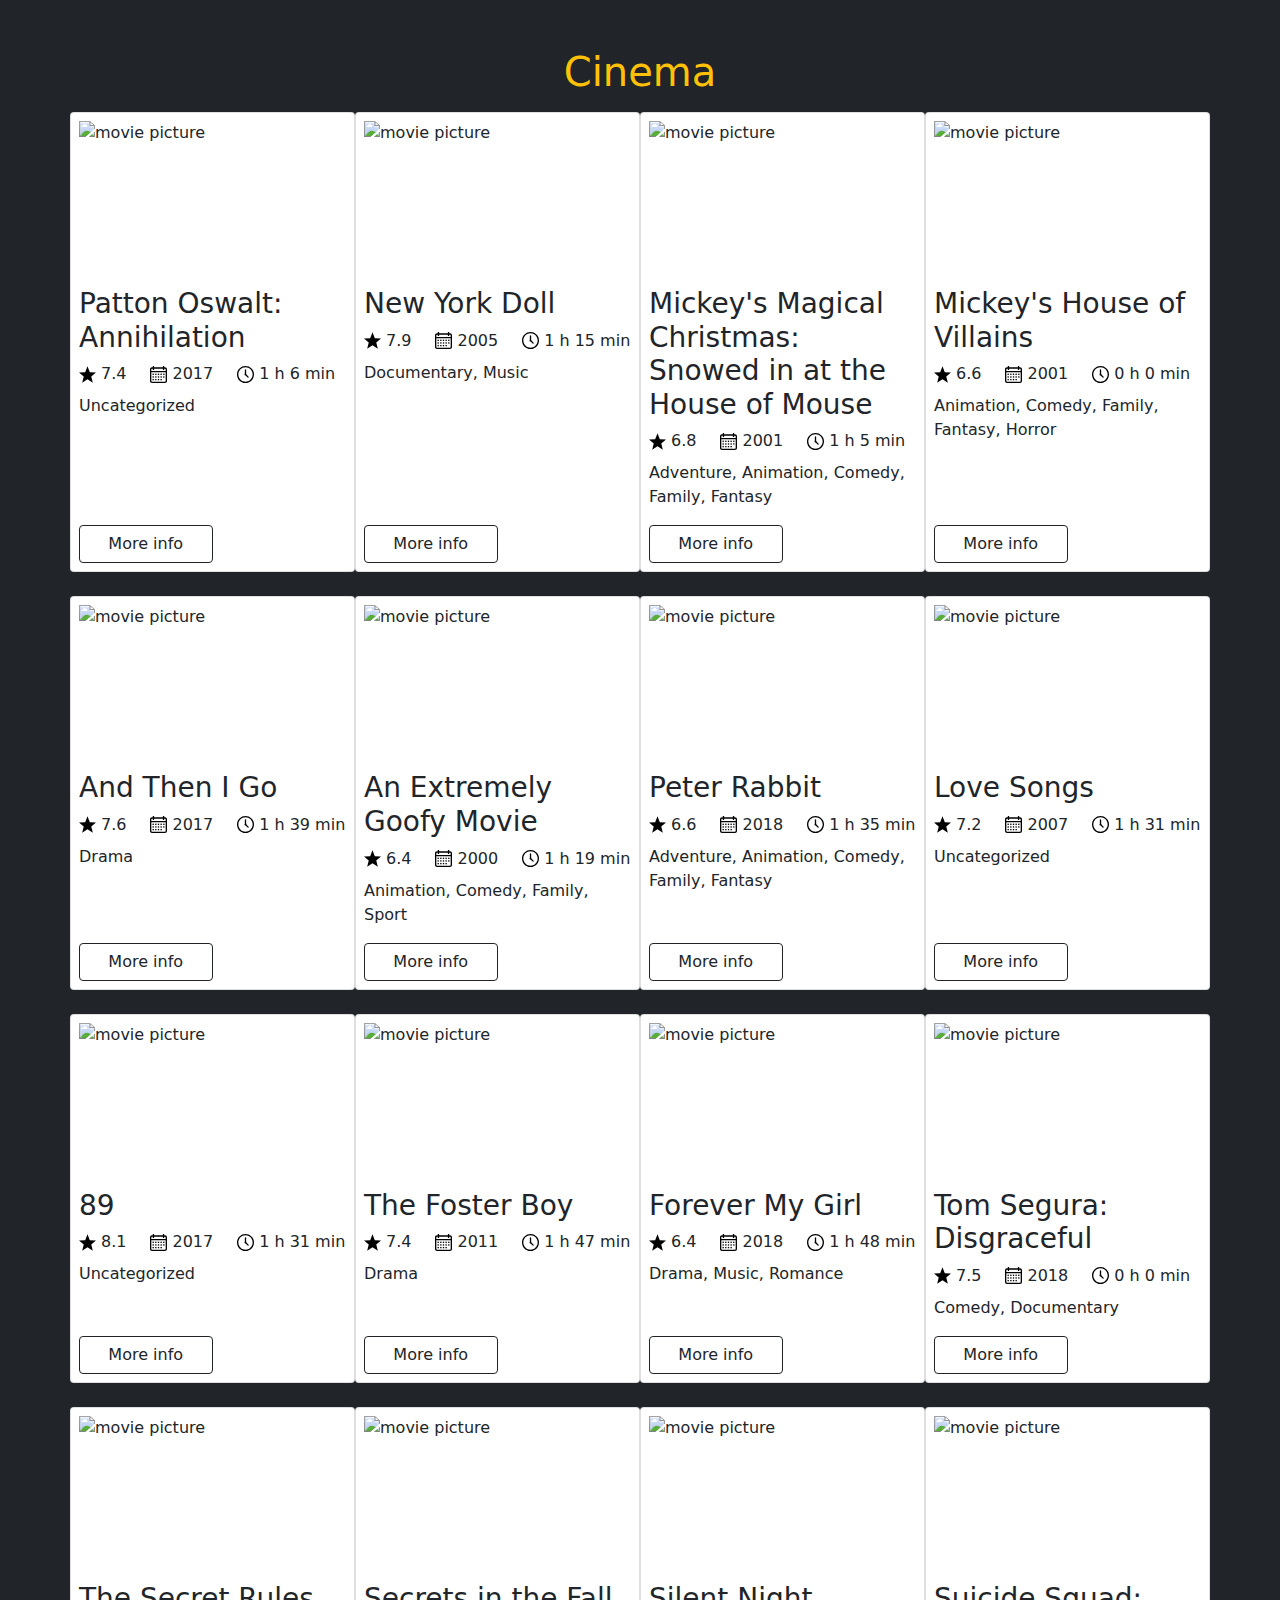
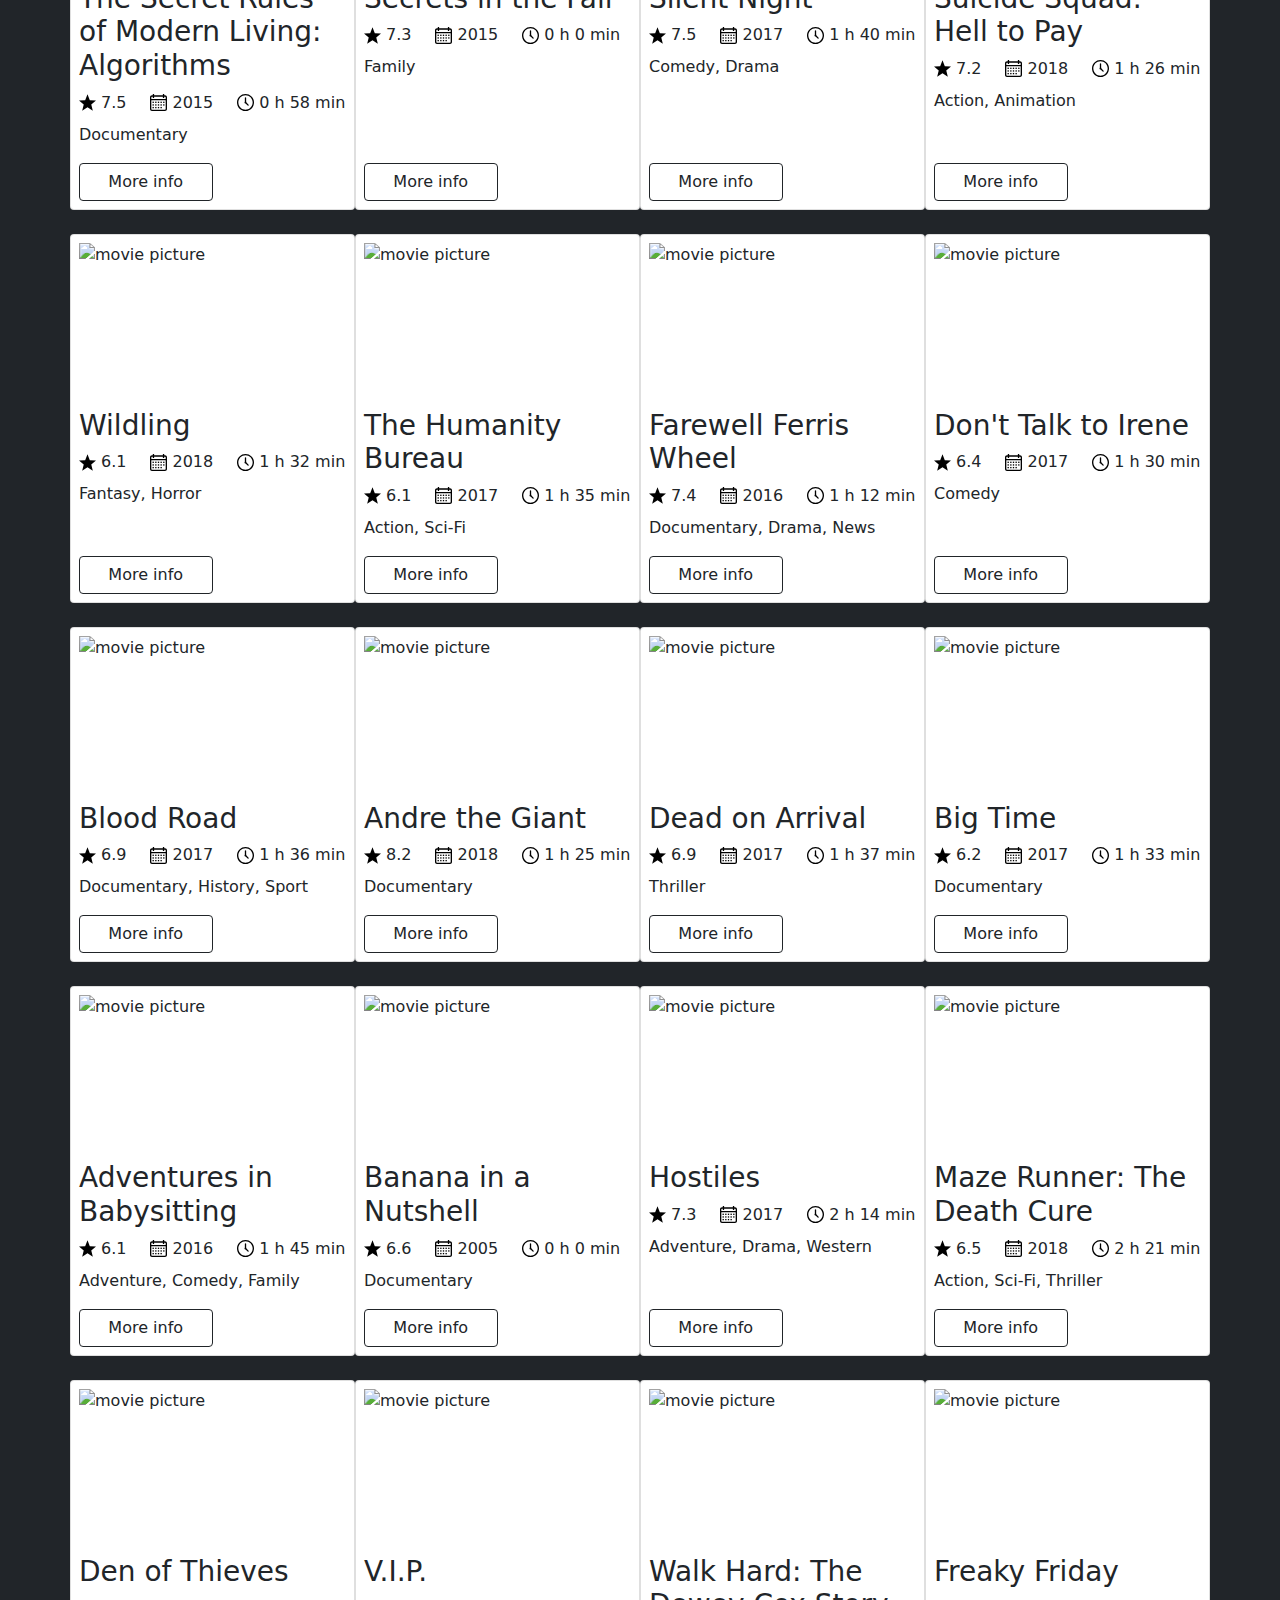
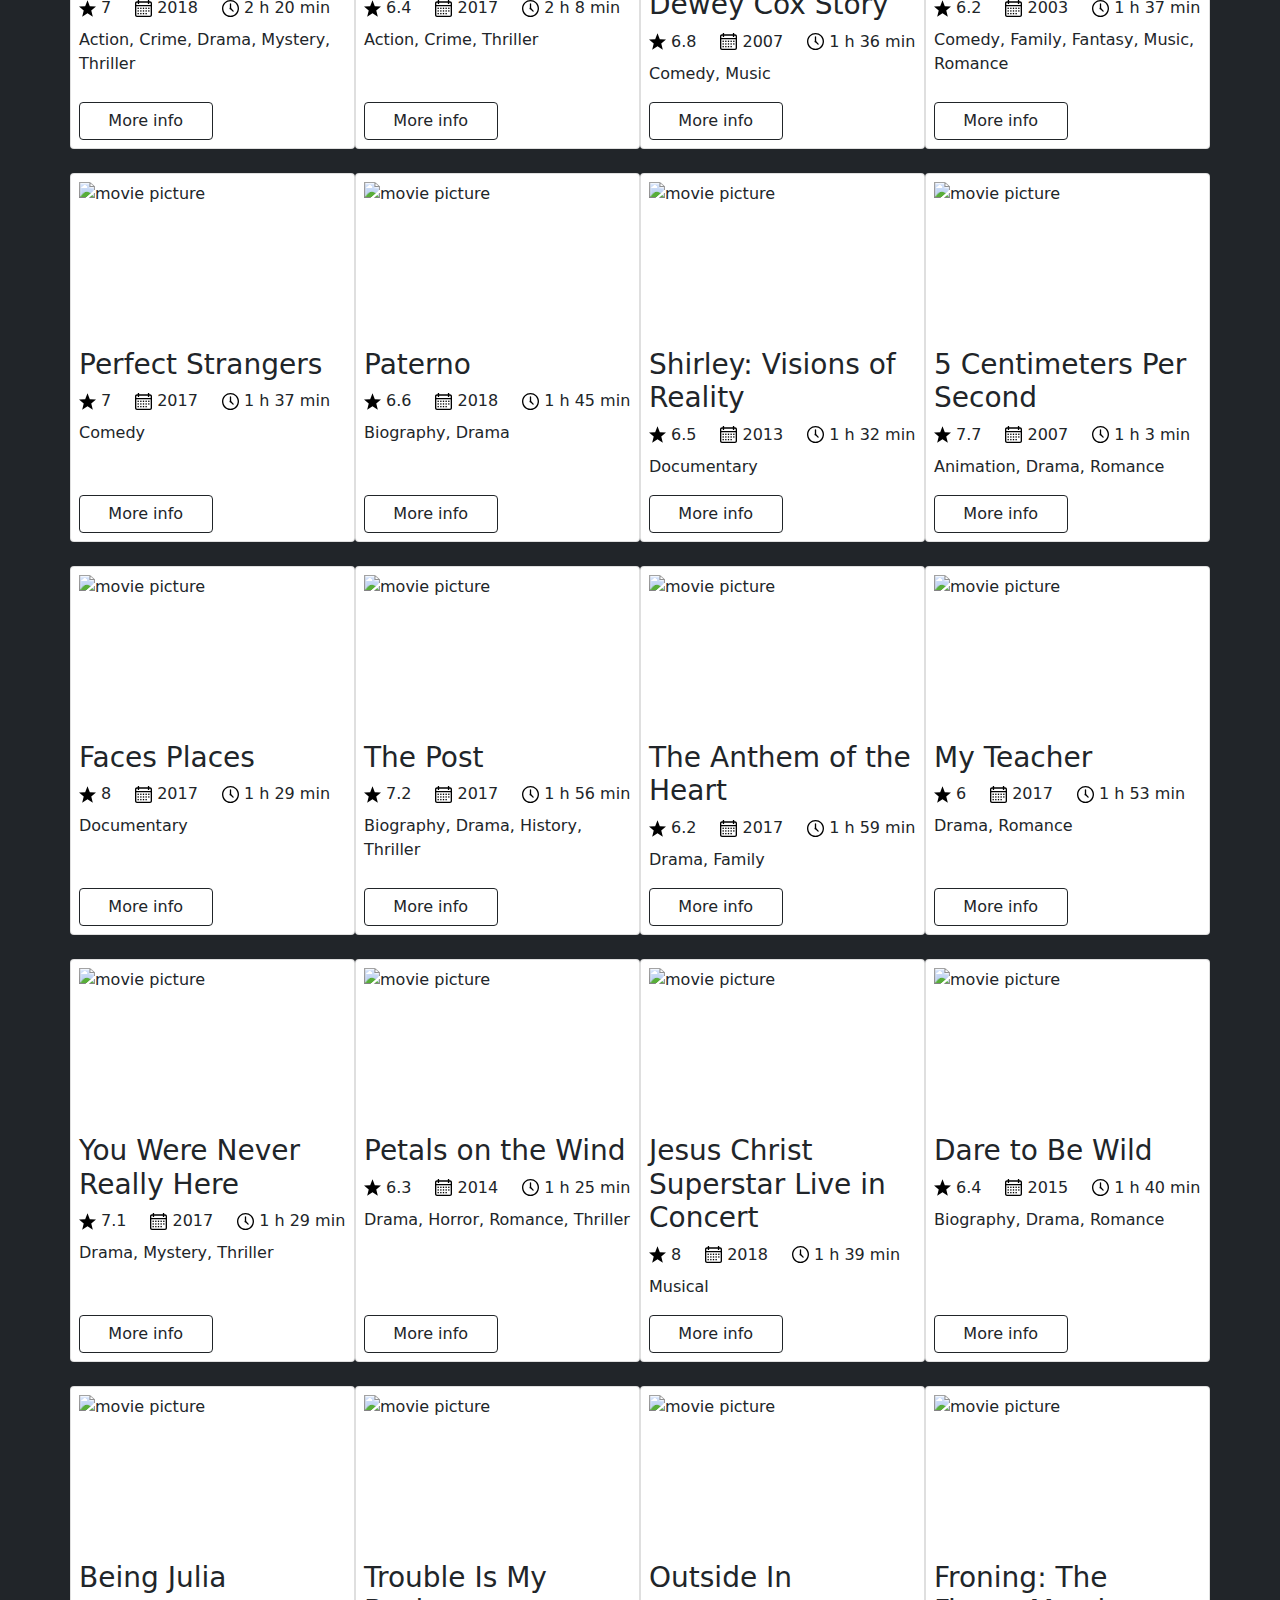
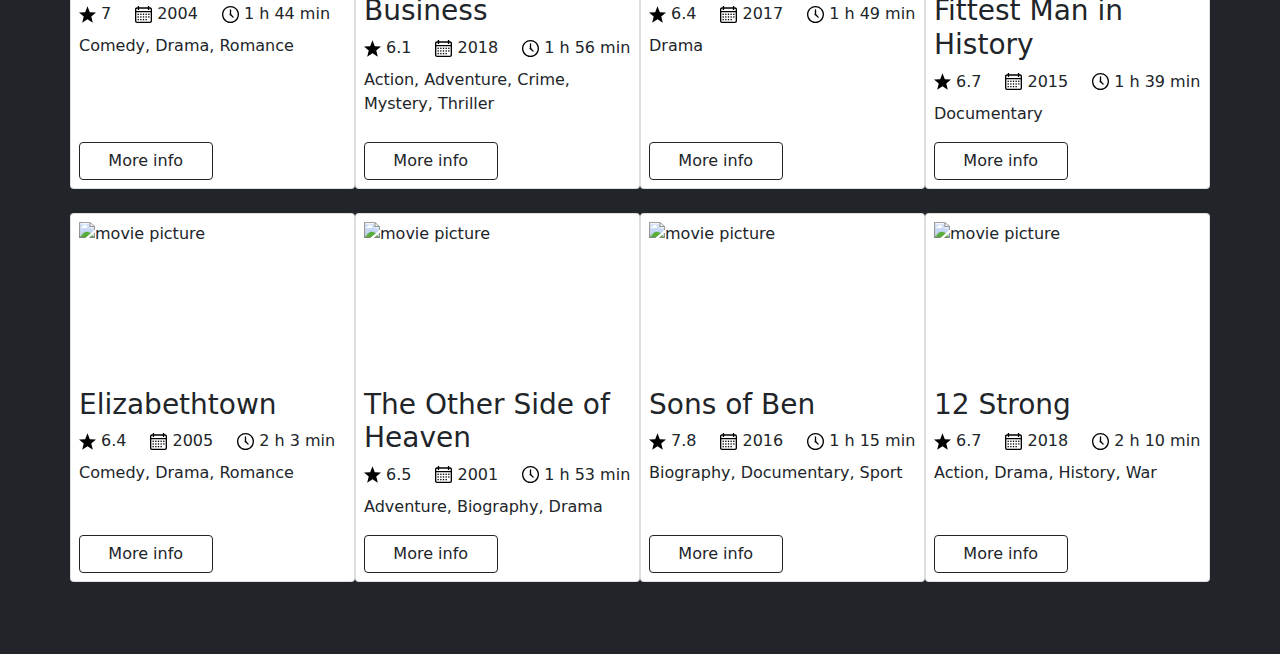
==== index.html @ 62374e7a "Initial commit" ====
<!DOCTYPE html>
<html lang="en">
<head>
  <meta charset="UTF-8">
  <meta http-equiv="X-UA-Compatible" content="IE=edge">
  <meta name="viewport" content="width=device-width, initial-scale=1.0">
  <title>Movies</title>
  <link rel="stylesheet" href="./css/bootstrap5.min.css">
  <link rel="stylesheet" href="./css/styles.css">
</head>
<body class="pt-5 pb-5 bg-dark">

  <div class="container">
    <div>
      <h1 class="text-center text-warning mb-3">Cinema</h1>
    </div>
    <div class="movies row">

    </div>
  </div>


<!-- Modal -->
<div class="movie-info-modal modal fade" id="more-info-modal">
  <div class="modal-dialog modal-xl">
    <div class="modal-content">
      <div class="modal-body">
        <div class="row align-items-center mb-3">
          <div class="col-lg-5">
            <h3 class="movie-info-modal__title mb-md-0">Movie</h3>
          </div>
          <div class="col-lg-7">
            <div class="d-flex flex-wrap small">
              <span class="d-flex align-items-center me-3">
                <img class="me-1" src="img/icon-star.svg" alt="" width="16" height="16">
                <span class="movie-info-modal__rating">7.7</span>
              </span>
              <span class="d-flex align-items-center me-3">
                <img class="me-1" src="img/icon-calendar-event.svg" alt="" width="16" height="16">
                <span class="movie-info-modal__year">2001</span>
              </span>
              <span class="d-flex align-items-center ">
                <img class="me-1" src="img/icon-clock.svg" alt="" width="16" height="16">
                <span class="movie-info-modal__duration">1 hr 20 min</span>
              </span>
            </div>
          </div>
        </div>

        <div class="row">
          <div class="col-lg-5 mb-3 mb-lg-0">
            <div class="ratio ratio-16x9">
              <iframe class="movie-info-modal__iframe d-block w-100 border-0 rounded" src="https://www.youtube-nocookie.com/embed/j51ae5KM7N0" title="YouTube video player" allow="accelerometer; autoplay; clipboard-write; encrypted-media; gyroscope; picture-in-picture" allowfullscreen></iframe>
            </div>
          </div>
          <div class="col-lg-7">
            <p class="movie-info-modal__categories">Thriller, Action, Comedy</p>
            <p class="movie-info-modal__summary">Lorem ipsum dolor sit amet consectetur adipisicing elit. Nihil itaque impedit doloribus! Aperiam vero nostrum quaerat quos magnam molestiae hic officia eveniet similique eligendi. Voluptate obcaecati deserunt veritatis porro laboriosam?</p>
            <div>
              <a class="movie-info-modal__imdb-link" href="#" target="_blank">Show on IMDb</a>
            </div>
          </div>
        </div>
      </div>
    </div>
  </div>
</div>


  <template id="movies__template">
    <div class="card col-3 p-2 mb-4">
      <img class="movie__img mb-3 w-100" src="" alt="movie picture" width="150" height="150">
      <h1 class="movie__title h3 m-0 mb-2"></h1>
      <div class="d-flex align-items-center mb-2">
        <span class="movie__rating rating me-4"></span>
        <span class="movie__year year me-4"></span>
        <span class="movie__hour hour"></span>
      </div>
      <p class="movie__genre flex-grow-1"></p>
      <a class="btn btn-outline-dark w-50" href="#" data-bs-toggle="modal" data-bs-target="#more-info-modal">More info</a>
    </div>
  </template>

  <script src="js/bootstrap5.bundle.min.js"></script>
  <script src="js/movies.js"></script>
  <script src="js/main.js"></script>
</body>
</html>
---- css/bootstrap5.min.css ----
@charset "UTF-8";/*!
 * Bootstrap v5.1.0 (https://getbootstrap.com/)
 * Copyright 2011-2021 The Bootstrap Authors
 * Copyright 2011-2021 Twitter, Inc.
 * Licensed under MIT (https://github.com/twbs/bootstrap/blob/main/LICENSE)
 */:root{--bs-blue:#0d6efd;--bs-indigo:#6610f2;--bs-purple:#6f42c1;--bs-pink:#d63384;--bs-red:#dc3545;--bs-orange:#fd7e14;--bs-yellow:#ffc107;--bs-green:#198754;--bs-teal:#20c997;--bs-cyan:#0dcaf0;--bs-white:#fff;--bs-gray:#6c757d;--bs-gray-dark:#343a40;--bs-gray-100:#f8f9fa;--bs-gray-200:#e9ecef;--bs-gray-300:#dee2e6;--bs-gray-400:#ced4da;--bs-gray-500:#adb5bd;--bs-gray-600:#6c757d;--bs-gray-700:#495057;--bs-gray-800:#343a40;--bs-gray-900:#212529;--bs-primary:#0d6efd;--bs-secondary:#6c757d;--bs-success:#198754;--bs-info:#0dcaf0;--bs-warning:#ffc107;--bs-danger:#dc3545;--bs-light:#f8f9fa;--bs-dark:#212529;--bs-primary-rgb:13,110,253;--bs-secondary-rgb:108,117,125;--bs-success-rgb:25,135,84;--bs-info-rgb:13,202,240;--bs-warning-rgb:255,193,7;--bs-danger-rgb:220,53,69;--bs-light-rgb:248,249,250;--bs-dark-rgb:33,37,41;--bs-white-rgb:255,255,255;--bs-black-rgb:0,0,0;--bs-body-rgb:33,37,41;--bs-font-sans-serif:system-ui,-apple-system,"Segoe UI",Roboto,"Helvetica Neue",Arial,"Noto Sans","Liberation Sans",sans-serif,"Apple Color Emoji","Segoe UI Emoji","Segoe UI Symbol","Noto Color Emoji";--bs-font-monospace:SFMono-Regular,Menlo,Monaco,Consolas,"Liberation Mono","Courier New",monospace;--bs-gradient:linear-gradient(180deg, rgba(255, 255, 255, 0.15), rgba(255, 255, 255, 0));--bs-body-font-family:var(--bs-font-sans-serif);--bs-body-font-size:1rem;--bs-body-font-weight:400;--bs-body-line-height:1.5;--bs-body-color:#212529;--bs-body-bg:#fff}*,::after,::before{box-sizing:border-box}@media (prefers-reduced-motion:no-preference){:root{scroll-behavior:smooth}}body{margin:0;font-family:var(--bs-body-font-family);font-size:var(--bs-body-font-size);font-weight:var(--bs-body-font-weight);line-height:var(--bs-body-line-height);color:var(--bs-body-color);text-align:var(--bs-body-text-align);background-color:var(--bs-body-bg);-webkit-text-size-adjust:100%;-webkit-tap-highlight-color:transparent}hr{margin:1rem 0;color:inherit;background-color:currentColor;border:0;opacity:.25}hr:not([size]){height:1px}.h1,.h2,.h3,.h4,.h5,.h6,h1,h2,h3,h4,h5,h6{margin-top:0;margin-bottom:.5rem;font-weight:500;line-height:1.2}.h1,h1{font-size:calc(1.375rem + 1.5vw)}@media (min-width:1200px){.h1,h1{font-size:2.5rem}}.h2,h2{font-size:calc(1.325rem + .9vw)}@media (min-width:1200px){.h2,h2{font-size:2rem}}.h3,h3{font-size:calc(1.3rem + .6vw)}@media (min-width:1200px){.h3,h3{font-size:1.75rem}}.h4,h4{font-size:calc(1.275rem + .3vw)}@media (min-width:1200px){.h4,h4{font-size:1.5rem}}.h5,h5{font-size:1.25rem}.h6,h6{font-size:1rem}p{margin-top:0;margin-bottom:1rem}abbr[data-bs-original-title],abbr[title]{-webkit-text-decoration:underline dotted;text-decoration:underline dotted;cursor:help;-webkit-text-decoration-skip-ink:none;text-decoration-skip-ink:none}address{margin-bottom:1rem;font-style:normal;line-height:inherit}ol,ul{padding-left:2rem}dl,ol,ul{margin-top:0;margin-bottom:1rem}ol ol,ol ul,ul ol,ul ul{margin-bottom:0}dt{font-weight:700}dd{margin-bottom:.5rem;margin-left:0}blockquote{margin:0 0 1rem}b,strong{font-weight:bolder}.small,small{font-size:.875em}.mark,mark{padding:.2em;background-color:#fcf8e3}sub,sup{position:relative;font-size:.75em;line-height:0;vertical-align:baseline}sub{bottom:-.25em}sup{top:-.5em}a{color:#0d6efd;text-decoration:underline}a:hover{color:#0a58ca}a:not([href]):not([class]),a:not([href]):not([class]):hover{color:inherit;text-decoration:none}code,kbd,pre,samp{font-family:var(--bs-font-monospace);font-size:1em;direction:ltr;unicode-bidi:bidi-override}pre{display:block;margin-top:0;margin-bottom:1rem;overflow:auto;font-size:.875em}pre code{font-size:inherit;color:inherit;word-break:normal}code{font-size:.875em;color:#d63384;word-wrap:break-word}a>code{color:inherit}kbd{padding:.2rem .4rem;font-size:.875em;color:#fff;background-color:#212529;border-radius:.2rem}kbd kbd{padding:0;font-size:1em;font-weight:700}figure{margin:0 0 1rem}img,svg{vertical-align:middle}table{caption-side:bottom;border-collapse:collapse}caption{padding-top:.5rem;padding-bottom:.5rem;color:#6c757d;text-align:left}th{text-align:inherit;text-align:-webkit-match-parent}tbody,td,tfoot,th,thead,tr{border-color:inherit;border-style:solid;border-width:0}label{display:inline-block}button{border-radius:0}button:focus:not(:focus-visible){outline:0}button,input,optgroup,select,textarea{margin:0;font-family:inherit;font-size:inherit;line-height:inherit}button,select{text-transform:none}[role=button]{cursor:pointer}select{word-wrap:normal}select:disabled{opacity:1}[list]::-webkit-calendar-picker-indicator{display:none}[type=button],[type=reset],[type=submit],button{-webkit-appearance:button}[type=button]:not(:disabled),[type=reset]:not(:disabled),[type=submit]:not(:disabled),button:not(:disabled){cursor:pointer}::-moz-focus-inner{padding:0;border-style:none}textarea{resize:vertical}fieldset{min-width:0;padding:0;margin:0;border:0}legend{float:left;width:100%;padding:0;margin-bottom:.5rem;font-size:calc(1.275rem + .3vw);line-height:inherit}@media (min-width:1200px){legend{font-size:1.5rem}}legend+*{clear:left}::-webkit-datetime-edit-day-field,::-webkit-datetime-edit-fields-wrapper,::-webkit-datetime-edit-hour-field,::-webkit-datetime-edit-minute,::-webkit-datetime-edit-month-field,::-webkit-datetime-edit-text,::-webkit-datetime-edit-year-field{padding:0}::-webkit-inner-spin-button{height:auto}[type=search]{outline-offset:-2px;-webkit-appearance:textfield}::-webkit-search-decoration{-webkit-appearance:none}::-webkit-color-swatch-wrapper{padding:0}::file-selector-button{font:inherit}::-webkit-file-upload-button{font:inherit;-webkit-appearance:button}output{display:inline-block}iframe{border:0}summary{display:list-item;cursor:pointer}progress{vertical-align:baseline}[hidden]{display:none!important}.lead{font-size:1.25rem;font-weight:300}.display-1{font-size:calc(1.625rem + 4.5vw);font-weight:300;line-height:1.2}@media (min-width:1200px){.display-1{font-size:5rem}}.display-2{font-size:calc(1.575rem + 3.9vw);font-weight:300;line-height:1.2}@media (min-width:1200px){.display-2{font-size:4.5rem}}.display-3{font-size:calc(1.525rem + 3.3vw);font-weight:300;line-height:1.2}@media (min-width:1200px){.display-3{font-size:4rem}}.display-4{font-size:calc(1.475rem + 2.7vw);font-weight:300;line-height:1.2}@media (min-width:1200px){.display-4{font-size:3.5rem}}.display-5{font-size:calc(1.425rem + 2.1vw);font-weight:300;line-height:1.2}@media (min-width:1200px){.display-5{font-size:3rem}}.display-6{font-size:calc(1.375rem + 1.5vw);font-weight:300;line-height:1.2}@media (min-width:1200px){.display-6{font-size:2.5rem}}.list-unstyled{padding-left:0;list-style:none}.list-inline{padding-left:0;list-style:none}.list-inline-item{display:inline-block}.list-inline-item:not(:last-child){margin-right:.5rem}.initialism{font-size:.875em;text-transform:uppercase}.blockquote{margin-bottom:1rem;font-size:1.25rem}.blockquote>:last-child{margin-bottom:0}.blockquote-footer{margin-top:-1rem;margin-bottom:1rem;font-size:.875em;color:#6c757d}.blockquote-footer::before{content:"— "}.img-fluid{max-width:100%;height:auto}.img-thumbnail{padding:.25rem;background-color:#fff;border:1px solid #dee2e6;border-radius:.25rem;max-width:100%;height:auto}.figure{display:inline-block}.figure-img{margin-bottom:.5rem;line-height:1}.figure-caption{font-size:.875em;color:#6c757d}.container,.container-fluid,.container-lg,.container-md,.container-sm,.container-xl,.container-xxl{width:100%;padding-right:var(--bs-gutter-x,.75rem);padding-left:var(--bs-gutter-x,.75rem);margin-right:auto;margin-left:auto}@media (min-width:576px){.container,.container-sm{max-width:540px}}@media (min-width:768px){.container,.container-md,.container-sm{max-width:720px}}@media (min-width:992px){.container,.container-lg,.container-md,.container-sm{max-width:960px}}@media (min-width:1200px){.container,.container-lg,.container-md,.container-sm,.container-xl{max-width:1140px}}@media (min-width:1400px){.container,.container-lg,.container-md,.container-sm,.container-xl,.container-xxl{max-width:1320px}}.row{--bs-gutter-x:1.5rem;--bs-gutter-y:0;display:flex;flex-wrap:wrap;margin-top:calc(var(--bs-gutter-y) * -1);margin-right:calc(var(--bs-gutter-x) * -.5);margin-left:calc(var(--bs-gutter-x) * -.5)}.row>*{flex-shrink:0;width:100%;max-width:100%;padding-right:calc(var(--bs-gutter-x) * .5);padding-left:calc(var(--bs-gutter-x) * .5);margin-top:var(--bs-gutter-y)}.col{flex:1 0 0%}.row-cols-auto>*{flex:0 0 auto;width:auto}.row-cols-1>*{flex:0 0 auto;width:100%}.row-cols-2>*{flex:0 0 auto;width:50%}.row-cols-3>*{flex:0 0 auto;width:33.3333333333%}.row-cols-4>*{flex:0 0 auto;width:25%}.row-cols-5>*{flex:0 0 auto;width:20%}.row-cols-6>*{flex:0 0 auto;width:16.6666666667%}.col-auto{flex:0 0 auto;width:auto}.col-1{flex:0 0 auto;width:8.33333333%}.col-2{flex:0 0 auto;width:16.66666667%}.col-3{flex:0 0 auto;width:25%}.col-4{flex:0 0 auto;width:33.33333333%}.col-5{flex:0 0 auto;width:41.66666667%}.col-6{flex:0 0 auto;width:50%}.col-7{flex:0 0 auto;width:58.33333333%}.col-8{flex:0 0 auto;width:66.66666667%}.col-9{flex:0 0 auto;width:75%}.col-10{flex:0 0 auto;width:83.33333333%}.col-11{flex:0 0 auto;width:91.66666667%}.col-12{flex:0 0 auto;width:100%}.offset-1{margin-left:8.33333333%}.offset-2{margin-left:16.66666667%}.offset-3{margin-left:25%}.offset-4{margin-left:33.33333333%}.offset-5{margin-left:41.66666667%}.offset-6{margin-left:50%}.offset-7{margin-left:58.33333333%}.offset-8{margin-left:66.66666667%}.offset-9{margin-left:75%}.offset-10{margin-left:83.33333333%}.offset-11{margin-left:91.66666667%}.g-0,.gx-0{--bs-gutter-x:0}.g-0,.gy-0{--bs-gutter-y:0}.g-1,.gx-1{--bs-gutter-x:0.25rem}.g-1,.gy-1{--bs-gutter-y:0.25rem}.g-2,.gx-2{--bs-gutter-x:0.5rem}.g-2,.gy-2{--bs-gutter-y:0.5rem}.g-3,.gx-3{--bs-gutter-x:1rem}.g-3,.gy-3{--bs-gutter-y:1rem}.g-4,.gx-4{--bs-gutter-x:1.5rem}.g-4,.gy-4{--bs-gutter-y:1.5rem}.g-5,.gx-5{--bs-gutter-x:3rem}.g-5,.gy-5{--bs-gutter-y:3rem}@media (min-width:576px){.col-sm{flex:1 0 0%}.row-cols-sm-auto>*{flex:0 0 auto;width:auto}.row-cols-sm-1>*{flex:0 0 auto;width:100%}.row-cols-sm-2>*{flex:0 0 auto;width:50%}.row-cols-sm-3>*{flex:0 0 auto;width:33.3333333333%}.row-cols-sm-4>*{flex:0 0 auto;width:25%}.row-cols-sm-5>*{flex:0 0 auto;width:20%}.row-cols-sm-6>*{flex:0 0 auto;width:16.6666666667%}.col-sm-auto{flex:0 0 auto;width:auto}.col-sm-1{flex:0 0 auto;width:8.33333333%}.col-sm-2{flex:0 0 auto;width:16.66666667%}.col-sm-3{flex:0 0 auto;width:25%}.col-sm-4{flex:0 0 auto;width:33.33333333%}.col-sm-5{flex:0 0 auto;width:41.66666667%}.col-sm-6{flex:0 0 auto;width:50%}.col-sm-7{flex:0 0 auto;width:58.33333333%}.col-sm-8{flex:0 0 auto;width:66.66666667%}.col-sm-9{flex:0 0 auto;width:75%}.col-sm-10{flex:0 0 auto;width:83.33333333%}.col-sm-11{flex:0 0 auto;width:91.66666667%}.col-sm-12{flex:0 0 auto;width:100%}.offset-sm-0{margin-left:0}.offset-sm-1{margin-left:8.33333333%}.offset-sm-2{margin-left:16.66666667%}.offset-sm-3{margin-left:25%}.offset-sm-4{margin-left:33.33333333%}.offset-sm-5{margin-left:41.66666667%}.offset-sm-6{margin-left:50%}.offset-sm-7{margin-left:58.33333333%}.offset-sm-8{margin-left:66.66666667%}.offset-sm-9{margin-left:75%}.offset-sm-10{margin-left:83.33333333%}.offset-sm-11{margin-left:91.66666667%}.g-sm-0,.gx-sm-0{--bs-gutter-x:0}.g-sm-0,.gy-sm-0{--bs-gutter-y:0}.g-sm-1,.gx-sm-1{--bs-gutter-x:0.25rem}.g-sm-1,.gy-sm-1{--bs-gutter-y:0.25rem}.g-sm-2,.gx-sm-2{--bs-gutter-x:0.5rem}.g-sm-2,.gy-sm-2{--bs-gutter-y:0.5rem}.g-sm-3,.gx-sm-3{--bs-gutter-x:1rem}.g-sm-3,.gy-sm-3{--bs-gutter-y:1rem}.g-sm-4,.gx-sm-4{--bs-gutter-x:1.5rem}.g-sm-4,.gy-sm-4{--bs-gutter-y:1.5rem}.g-sm-5,.gx-sm-5{--bs-gutter-x:3rem}.g-sm-5,.gy-sm-5{--bs-gutter-y:3rem}}@media (min-width:768px){.col-md{flex:1 0 0%}.row-cols-md-auto>*{flex:0 0 auto;width:auto}.row-cols-md-1>*{flex:0 0 auto;width:100%}.row-cols-md-2>*{flex:0 0 auto;width:50%}.row-cols-md-3>*{flex:0 0 auto;width:33.3333333333%}.row-cols-md-4>*{flex:0 0 auto;width:25%}.row-cols-md-5>*{flex:0 0 auto;width:20%}.row-cols-md-6>*{flex:0 0 auto;width:16.6666666667%}.col-md-auto{flex:0 0 auto;width:auto}.col-md-1{flex:0 0 auto;width:8.33333333%}.col-md-2{flex:0 0 auto;width:16.66666667%}.col-md-3{flex:0 0 auto;width:25%}.col-md-4{flex:0 0 auto;width:33.33333333%}.col-md-5{flex:0 0 auto;width:41.66666667%}.col-md-6{flex:0 0 auto;width:50%}.col-md-7{flex:0 0 auto;width:58.33333333%}.col-md-8{flex:0 0 auto;width:66.66666667%}.col-md-9{flex:0 0 auto;width:75%}.col-md-10{flex:0 0 auto;width:83.33333333%}.col-md-11{flex:0 0 auto;width:91.66666667%}.col-md-12{flex:0 0 auto;width:100%}.offset-md-0{margin-left:0}.offset-md-1{margin-left:8.33333333%}.offset-md-2{margin-left:16.66666667%}.offset-md-3{margin-left:25%}.offset-md-4{margin-left:33.33333333%}.offset-md-5{margin-left:41.66666667%}.offset-md-6{margin-left:50%}.offset-md-7{margin-left:58.33333333%}.offset-md-8{margin-left:66.66666667%}.offset-md-9{margin-left:75%}.offset-md-10{margin-left:83.33333333%}.offset-md-11{margin-left:91.66666667%}.g-md-0,.gx-md-0{--bs-gutter-x:0}.g-md-0,.gy-md-0{--bs-gutter-y:0}.g-md-1,.gx-md-1{--bs-gutter-x:0.25rem}.g-md-1,.gy-md-1{--bs-gutter-y:0.25rem}.g-md-2,.gx-md-2{--bs-gutter-x:0.5rem}.g-md-2,.gy-md-2{--bs-gutter-y:0.5rem}.g-md-3,.gx-md-3{--bs-gutter-x:1rem}.g-md-3,.gy-md-3{--bs-gutter-y:1rem}.g-md-4,.gx-md-4{--bs-gutter-x:1.5rem}.g-md-4,.gy-md-4{--bs-gutter-y:1.5rem}.g-md-5,.gx-md-5{--bs-gutter-x:3rem}.g-md-5,.gy-md-5{--bs-gutter-y:3rem}}@media (min-width:992px){.col-lg{flex:1 0 0%}.row-cols-lg-auto>*{flex:0 0 auto;width:auto}.row-cols-lg-1>*{flex:0 0 auto;width:100%}.row-cols-lg-2>*{flex:0 0 auto;width:50%}.row-cols-lg-3>*{flex:0 0 auto;width:33.3333333333%}.row-cols-lg-4>*{flex:0 0 auto;width:25%}.row-cols-lg-5>*{flex:0 0 auto;width:20%}.row-cols-lg-6>*{flex:0 0 auto;width:16.6666666667%}.col-lg-auto{flex:0 0 auto;width:auto}.col-lg-1{flex:0 0 auto;width:8.33333333%}.col-lg-2{flex:0 0 auto;width:16.66666667%}.col-lg-3{flex:0 0 auto;width:25%}.col-lg-4{flex:0 0 auto;width:33.33333333%}.col-lg-5{flex:0 0 auto;width:41.66666667%}.col-lg-6{flex:0 0 auto;width:50%}.col-lg-7{flex:0 0 auto;width:58.33333333%}.col-lg-8{flex:0 0 auto;width:66.66666667%}.col-lg-9{flex:0 0 auto;width:75%}.col-lg-10{flex:0 0 auto;width:83.33333333%}.col-lg-11{flex:0 0 auto;width:91.66666667%}.col-lg-12{flex:0 0 auto;width:100%}.offset-lg-0{margin-left:0}.offset-lg-1{margin-left:8.33333333%}.offset-lg-2{margin-left:16.66666667%}.offset-lg-3{margin-left:25%}.offset-lg-4{margin-left:33.33333333%}.offset-lg-5{margin-left:41.66666667%}.offset-lg-6{margin-left:50%}.offset-lg-7{margin-left:58.33333333%}.offset-lg-8{margin-left:66.66666667%}.offset-lg-9{margin-left:75%}.offset-lg-10{margin-left:83.33333333%}.offset-lg-11{margin-left:91.66666667%}.g-lg-0,.gx-lg-0{--bs-gutter-x:0}.g-lg-0,.gy-lg-0{--bs-gutter-y:0}.g-lg-1,.gx-lg-1{--bs-gutter-x:0.25rem}.g-lg-1,.gy-lg-1{--bs-gutter-y:0.25rem}.g-lg-2,.gx-lg-2{--bs-gutter-x:0.5rem}.g-lg-2,.gy-lg-2{--bs-gutter-y:0.5rem}.g-lg-3,.gx-lg-3{--bs-gutter-x:1rem}.g-lg-3,.gy-lg-3{--bs-gutter-y:1rem}.g-lg-4,.gx-lg-4{--bs-gutter-x:1.5rem}.g-lg-4,.gy-lg-4{--bs-gutter-y:1.5rem}.g-lg-5,.gx-lg-5{--bs-gutter-x:3rem}.g-lg-5,.gy-lg-5{--bs-gutter-y:3rem}}@media (min-width:1200px){.col-xl{flex:1 0 0%}.row-cols-xl-auto>*{flex:0 0 auto;width:auto}.row-cols-xl-1>*{flex:0 0 auto;width:100%}.row-cols-xl-2>*{flex:0 0 auto;width:50%}.row-cols-xl-3>*{flex:0 0 auto;width:33.3333333333%}.row-cols-xl-4>*{flex:0 0 auto;width:25%}.row-cols-xl-5>*{flex:0 0 auto;width:20%}.row-cols-xl-6>*{flex:0 0 auto;width:16.6666666667%}.col-xl-auto{flex:0 0 auto;width:auto}.col-xl-1{flex:0 0 auto;width:8.33333333%}.col-xl-2{flex:0 0 auto;width:16.66666667%}.col-xl-3{flex:0 0 auto;width:25%}.col-xl-4{flex:0 0 auto;width:33.33333333%}.col-xl-5{flex:0 0 auto;width:41.66666667%}.col-xl-6{flex:0 0 auto;width:50%}.col-xl-7{flex:0 0 auto;width:58.33333333%}.col-xl-8{flex:0 0 auto;width:66.66666667%}.col-xl-9{flex:0 0 auto;width:75%}.col-xl-10{flex:0 0 auto;width:83.33333333%}.col-xl-11{flex:0 0 auto;width:91.66666667%}.col-xl-12{flex:0 0 auto;width:100%}.offset-xl-0{margin-left:0}.offset-xl-1{margin-left:8.33333333%}.offset-xl-2{margin-left:16.66666667%}.offset-xl-3{margin-left:25%}.offset-xl-4{margin-left:33.33333333%}.offset-xl-5{margin-left:41.66666667%}.offset-xl-6{margin-left:50%}.offset-xl-7{margin-left:58.33333333%}.offset-xl-8{margin-left:66.66666667%}.offset-xl-9{margin-left:75%}.offset-xl-10{margin-left:83.33333333%}.offset-xl-11{margin-left:91.66666667%}.g-xl-0,.gx-xl-0{--bs-gutter-x:0}.g-xl-0,.gy-xl-0{--bs-gutter-y:0}.g-xl-1,.gx-xl-1{--bs-gutter-x:0.25rem}.g-xl-1,.gy-xl-1{--bs-gutter-y:0.25rem}.g-xl-2,.gx-xl-2{--bs-gutter-x:0.5rem}.g-xl-2,.gy-xl-2{--bs-gutter-y:0.5rem}.g-xl-3,.gx-xl-3{--bs-gutter-x:1rem}.g-xl-3,.gy-xl-3{--bs-gutter-y:1rem}.g-xl-4,.gx-xl-4{--bs-gutter-x:1.5rem}.g-xl-4,.gy-xl-4{--bs-gutter-y:1.5rem}.g-xl-5,.gx-xl-5{--bs-gutter-x:3rem}.g-xl-5,.gy-xl-5{--bs-gutter-y:3rem}}@media (min-width:1400px){.col-xxl{flex:1 0 0%}.row-cols-xxl-auto>*{flex:0 0 auto;width:auto}.row-cols-xxl-1>*{flex:0 0 auto;width:100%}.row-cols-xxl-2>*{flex:0 0 auto;width:50%}.row-cols-xxl-3>*{flex:0 0 auto;width:33.3333333333%}.row-cols-xxl-4>*{flex:0 0 auto;width:25%}.row-cols-xxl-5>*{flex:0 0 auto;width:20%}.row-cols-xxl-6>*{flex:0 0 auto;width:16.6666666667%}.col-xxl-auto{flex:0 0 auto;width:auto}.col-xxl-1{flex:0 0 auto;width:8.33333333%}.col-xxl-2{flex:0 0 auto;width:16.66666667%}.col-xxl-3{flex:0 0 auto;width:25%}.col-xxl-4{flex:0 0 auto;width:33.33333333%}.col-xxl-5{flex:0 0 auto;width:41.66666667%}.col-xxl-6{flex:0 0 auto;width:50%}.col-xxl-7{flex:0 0 auto;width:58.33333333%}.col-xxl-8{flex:0 0 auto;width:66.66666667%}.col-xxl-9{flex:0 0 auto;width:75%}.col-xxl-10{flex:0 0 auto;width:83.33333333%}.col-xxl-11{flex:0 0 auto;width:91.66666667%}.col-xxl-12{flex:0 0 auto;width:100%}.offset-xxl-0{margin-left:0}.offset-xxl-1{margin-left:8.33333333%}.offset-xxl-2{margin-left:16.66666667%}.offset-xxl-3{margin-left:25%}.offset-xxl-4{margin-left:33.33333333%}.offset-xxl-5{margin-left:41.66666667%}.offset-xxl-6{margin-left:50%}.offset-xxl-7{margin-left:58.33333333%}.offset-xxl-8{margin-left:66.66666667%}.offset-xxl-9{margin-left:75%}.offset-xxl-10{margin-left:83.33333333%}.offset-xxl-11{margin-left:91.66666667%}.g-xxl-0,.gx-xxl-0{--bs-gutter-x:0}.g-xxl-0,.gy-xxl-0{--bs-gutter-y:0}.g-xxl-1,.gx-xxl-1{--bs-gutter-x:0.25rem}.g-xxl-1,.gy-xxl-1{--bs-gutter-y:0.25rem}.g-xxl-2,.gx-xxl-2{--bs-gutter-x:0.5rem}.g-xxl-2,.gy-xxl-2{--bs-gutter-y:0.5rem}.g-xxl-3,.gx-xxl-3{--bs-gutter-x:1rem}.g-xxl-3,.gy-xxl-3{--bs-gutter-y:1rem}.g-xxl-4,.gx-xxl-4{--bs-gutter-x:1.5rem}.g-xxl-4,.gy-xxl-4{--bs-gutter-y:1.5rem}.g-xxl-5,.gx-xxl-5{--bs-gutter-x:3rem}.g-xxl-5,.gy-xxl-5{--bs-gutter-y:3rem}}.table{--bs-table-bg:transparent;--bs-table-accent-bg:transparent;--bs-table-striped-color:#212529;--bs-table-striped-bg:rgba(0, 0, 0, 0.05);--bs-table-active-color:#212529;--bs-table-active-bg:rgba(0, 0, 0, 0.1);--bs-table-hover-color:#212529;--bs-table-hover-bg:rgba(0, 0, 0, 0.075);width:100%;margin-bottom:1rem;color:#212529;vertical-align:top;border-color:#dee2e6}.table>:not(caption)>*>*{padding:.5rem .5rem;background-color:var(--bs-table-bg);border-bottom-width:1px;box-shadow:inset 0 0 0 9999px var(--bs-table-accent-bg)}.table>tbody{vertical-align:inherit}.table>thead{vertical-align:bottom}.table>:not(:last-child)>:last-child>*{border-bottom-color:currentColor}.caption-top{caption-side:top}.table-sm>:not(caption)>*>*{padding:.25rem .25rem}.table-bordered>:not(caption)>*{border-width:1px 0}.table-bordered>:not(caption)>*>*{border-width:0 1px}.table-borderless>:not(caption)>*>*{border-bottom-width:0}.table-striped>tbody>tr:nth-of-type(odd){--bs-table-accent-bg:var(--bs-table-striped-bg);color:var(--bs-table-striped-color)}.table-active{--bs-table-accent-bg:var(--bs-table-active-bg);color:var(--bs-table-active-color)}.table-hover>tbody>tr:hover{--bs-table-accent-bg:var(--bs-table-hover-bg);color:var(--bs-table-hover-color)}.table-primary{--bs-table-bg:#cfe2ff;--bs-table-striped-bg:#c5d7f2;--bs-table-striped-color:#000;--bs-table-active-bg:#bacbe6;--bs-table-active-color:#000;--bs-table-hover-bg:#bfd1ec;--bs-table-hover-color:#000;color:#000;border-color:#bacbe6}.table-secondary{--bs-table-bg:#e2e3e5;--bs-table-striped-bg:#d7d8da;--bs-table-striped-color:#000;--bs-table-active-bg:#cbccce;--bs-table-active-color:#000;--bs-table-hover-bg:#d1d2d4;--bs-table-hover-color:#000;color:#000;border-color:#cbccce}.table-success{--bs-table-bg:#d1e7dd;--bs-table-striped-bg:#c7dbd2;--bs-table-striped-color:#000;--bs-table-active-bg:#bcd0c7;--bs-table-active-color:#000;--bs-table-hover-bg:#c1d6cc;--bs-table-hover-color:#000;color:#000;border-color:#bcd0c7}.table-info{--bs-table-bg:#cff4fc;--bs-table-striped-bg:#c5e8ef;--bs-table-striped-color:#000;--bs-table-active-bg:#badce3;--bs-table-active-color:#000;--bs-table-hover-bg:#bfe2e9;--bs-table-hover-color:#000;color:#000;border-color:#badce3}.table-warning{--bs-table-bg:#fff3cd;--bs-table-striped-bg:#f2e7c3;--bs-table-striped-color:#000;--bs-table-active-bg:#e6dbb9;--bs-table-active-color:#000;--bs-table-hover-bg:#ece1be;--bs-table-hover-color:#000;color:#000;border-color:#e6dbb9}.table-danger{--bs-table-bg:#f8d7da;--bs-table-striped-bg:#eccccf;--bs-table-striped-color:#000;--bs-table-active-bg:#dfc2c4;--bs-table-active-color:#000;--bs-table-hover-bg:#e5c7ca;--bs-table-hover-color:#000;color:#000;border-color:#dfc2c4}.table-light{--bs-table-bg:#f8f9fa;--bs-table-striped-bg:#ecedee;--bs-table-striped-color:#000;--bs-table-active-bg:#dfe0e1;--bs-table-active-color:#000;--bs-table-hover-bg:#e5e6e7;--bs-table-hover-color:#000;color:#000;border-color:#dfe0e1}.table-dark{--bs-table-bg:#212529;--bs-table-striped-bg:#2c3034;--bs-table-striped-color:#fff;--bs-table-active-bg:#373b3e;--bs-table-active-color:#fff;--bs-table-hover-bg:#323539;--bs-table-hover-color:#fff;color:#fff;border-color:#373b3e}.table-responsive{overflow-x:auto;-webkit-overflow-scrolling:touch}@media (max-width:575.98px){.table-responsive-sm{overflow-x:auto;-webkit-overflow-scrolling:touch}}@media (max-width:767.98px){.table-responsive-md{overflow-x:auto;-webkit-overflow-scrolling:touch}}@media (max-width:991.98px){.table-responsive-lg{overflow-x:auto;-webkit-overflow-scrolling:touch}}@media (max-width:1199.98px){.table-responsive-xl{overflow-x:auto;-webkit-overflow-scrolling:touch}}@media (max-width:1399.98px){.table-responsive-xxl{overflow-x:auto;-webkit-overflow-scrolling:touch}}.form-label{margin-bottom:.5rem}.col-form-label{padding-top:calc(.375rem + 1px);padding-bottom:calc(.375rem + 1px);margin-bottom:0;font-size:inherit;line-height:1.5}.col-form-label-lg{padding-top:calc(.5rem + 1px);padding-bottom:calc(.5rem + 1px);font-size:1.25rem}.col-form-label-sm{padding-top:calc(.25rem + 1px);padding-bottom:calc(.25rem + 1px);font-size:.875rem}.form-text{margin-top:.25rem;font-size:.875em;color:#6c757d}.form-control{display:block;width:100%;padding:.375rem .75rem;font-size:1rem;font-weight:400;line-height:1.5;color:#212529;background-color:#fff;background-clip:padding-box;border:1px solid #ced4da;-webkit-appearance:none;-moz-appearance:none;appearance:none;border-radius:.25rem;transition:border-color .15s ease-in-out,box-shadow .15s ease-in-out}@media (prefers-reduced-motion:reduce){.form-control{transition:none}}.form-control[type=file]{overflow:hidden}.form-control[type=file]:not(:disabled):not([readonly]){cursor:pointer}.form-control:focus{color:#212529;background-color:#fff;border-color:#86b7fe;outline:0;box-shadow:0 0 0 .25rem rgba(13,110,253,.25)}.form-control::-webkit-date-and-time-value{height:1.5em}.form-control::-moz-placeholder{color:#6c757d;opacity:1}.form-control::placeholder{color:#6c757d;opacity:1}.form-control:disabled,.form-control[readonly]{background-color:#e9ecef;opacity:1}.form-control::file-selector-button{padding:.375rem .75rem;margin:-.375rem -.75rem;-webkit-margin-end:.75rem;margin-inline-end:.75rem;color:#212529;background-color:#e9ecef;pointer-events:none;border-color:inherit;border-style:solid;border-width:0;border-inline-end-width:1px;border-radius:0;transition:color .15s ease-in-out,background-color .15s ease-in-out,border-color .15s ease-in-out,box-shadow .15s ease-in-out}@media (prefers-reduced-motion:reduce){.form-control::file-selector-button{transition:none}}.form-control:hover:not(:disabled):not([readonly])::file-selector-button{background-color:#dde0e3}.form-control::-webkit-file-upload-button{padding:.375rem .75rem;margin:-.375rem -.75rem;-webkit-margin-end:.75rem;margin-inline-end:.75rem;color:#212529;background-color:#e9ecef;pointer-events:none;border-color:inherit;border-style:solid;border-width:0;border-inline-end-width:1px;border-radius:0;-webkit-transition:color .15s ease-in-out,background-color .15s ease-in-out,border-color .15s ease-in-out,box-shadow .15s ease-in-out;transition:color .15s ease-in-out,background-color .15s ease-in-out,border-color .15s ease-in-out,box-shadow .15s ease-in-out}@media (prefers-reduced-motion:reduce){.form-control::-webkit-file-upload-button{-webkit-transition:none;transition:none}}.form-control:hover:not(:disabled):not([readonly])::-webkit-file-upload-button{background-color:#dde0e3}.form-control-plaintext{display:block;width:100%;padding:.375rem 0;margin-bottom:0;line-height:1.5;color:#212529;background-color:transparent;border:solid transparent;border-width:1px 0}.form-control-plaintext.form-control-lg,.form-control-plaintext.form-control-sm{padding-right:0;padding-left:0}.form-control-sm{min-height:calc(1.5em + .5rem + 2px);padding:.25rem .5rem;font-size:.875rem;border-radius:.2rem}.form-control-sm::file-selector-button{padding:.25rem .5rem;margin:-.25rem -.5rem;-webkit-margin-end:.5rem;margin-inline-end:.5rem}.form-control-sm::-webkit-file-upload-button{padding:.25rem .5rem;margin:-.25rem -.5rem;-webkit-margin-end:.5rem;margin-inline-end:.5rem}.form-control-lg{min-height:calc(1.5em + 1rem + 2px);padding:.5rem 1rem;font-size:1.25rem;border-radius:.3rem}.form-control-lg::file-selector-button{padding:.5rem 1rem;margin:-.5rem -1rem;-webkit-margin-end:1rem;margin-inline-end:1rem}.form-control-lg::-webkit-file-upload-button{padding:.5rem 1rem;margin:-.5rem -1rem;-webkit-margin-end:1rem;margin-inline-end:1rem}textarea.form-control{min-height:calc(1.5em + .75rem + 2px)}textarea.form-control-sm{min-height:calc(1.5em + .5rem + 2px)}textarea.form-control-lg{min-height:calc(1.5em + 1rem + 2px)}.form-control-color{width:3rem;height:auto;padding:.375rem}.form-control-color:not(:disabled):not([readonly]){cursor:pointer}.form-control-color::-moz-color-swatch{height:1.5em;border-radius:.25rem}.form-control-color::-webkit-color-swatch{height:1.5em;border-radius:.25rem}.form-select{display:block;width:100%;padding:.375rem 2.25rem .375rem .75rem;-moz-padding-start:calc(0.75rem - 3px);font-size:1rem;font-weight:400;line-height:1.5;color:#212529;background-color:#fff;background-image:url("data:image/svg+xml,%3csvg xmlns='http://www.w3.org/2000/svg' viewBox='0 0 16 16'%3e%3cpath fill='none' stroke='%23343a40' stroke-linecap='round' stroke-linejoin='round' stroke-width='2' d='M2 5l6 6 6-6'/%3e%3c/svg%3e");background-repeat:no-repeat;background-position:right .75rem center;background-size:16px 12px;border:1px solid #ced4da;border-radius:.25rem;transition:border-color .15s ease-in-out,box-shadow .15s ease-in-out;-webkit-appearance:none;-moz-appearance:none;appearance:none}@media (prefers-reduced-motion:reduce){.form-select{transition:none}}.form-select:focus{border-color:#86b7fe;outline:0;box-shadow:0 0 0 .25rem rgba(13,110,253,.25)}.form-select[multiple],.form-select[size]:not([size="1"]){padding-right:.75rem;background-image:none}.form-select:disabled{background-color:#e9ecef}.form-select:-moz-focusring{color:transparent;text-shadow:0 0 0 #212529}.form-select-sm{padding-top:.25rem;padding-bottom:.25rem;padding-left:.5rem;font-size:.875rem}.form-select-lg{padding-top:.5rem;padding-bottom:.5rem;padding-left:1rem;font-size:1.25rem}.form-check{display:block;min-height:1.5rem;padding-left:1.5em;margin-bottom:.125rem}.form-check .form-check-input{float:left;margin-left:-1.5em}.form-check-input{width:1em;height:1em;margin-top:.25em;vertical-align:top;background-color:#fff;background-repeat:no-repeat;background-position:center;background-size:contain;border:1px solid rgba(0,0,0,.25);-webkit-appearance:none;-moz-appearance:none;appearance:none;-webkit-print-color-adjust:exact;color-adjust:exact}.form-check-input[type=checkbox]{border-radius:.25em}.form-check-input[type=radio]{border-radius:50%}.form-check-input:active{filter:brightness(90%)}.form-check-input:focus{border-color:#86b7fe;outline:0;box-shadow:0 0 0 .25rem rgba(13,110,253,.25)}.form-check-input:checked{background-color:#0d6efd;border-color:#0d6efd}.form-check-input:checked[type=checkbox]{background-image:url("data:image/svg+xml,%3csvg xmlns='http://www.w3.org/2000/svg' viewBox='0 0 20 20'%3e%3cpath fill='none' stroke='%23fff' stroke-linecap='round' stroke-linejoin='round' stroke-width='3' d='M6 10l3 3l6-6'/%3e%3c/svg%3e")}.form-check-input:checked[type=radio]{background-image:url("data:image/svg+xml,%3csvg xmlns='http://www.w3.org/2000/svg' viewBox='-4 -4 8 8'%3e%3ccircle r='2' fill='%23fff'/%3e%3c/svg%3e")}.form-check-input[type=checkbox]:indeterminate{background-color:#0d6efd;border-color:#0d6efd;background-image:url("data:image/svg+xml,%3csvg xmlns='http://www.w3.org/2000/svg' viewBox='0 0 20 20'%3e%3cpath fill='none' stroke='%23fff' stroke-linecap='round' stroke-linejoin='round' stroke-width='3' d='M6 10h8'/%3e%3c/svg%3e")}.form-check-input:disabled{pointer-events:none;filter:none;opacity:.5}.form-check-input:disabled~.form-check-label,.form-check-input[disabled]~.form-check-label{opacity:.5}.form-switch{padding-left:2.5em}.form-switch .form-check-input{width:2em;margin-left:-2.5em;background-image:url("data:image/svg+xml,%3csvg xmlns='http://www.w3.org/2000/svg' viewBox='-4 -4 8 8'%3e%3ccircle r='3' fill='rgba%280, 0, 0, 0.25%29'/%3e%3c/svg%3e");background-position:left center;border-radius:2em;transition:background-position .15s ease-in-out}@media (prefers-reduced-motion:reduce){.form-switch .form-check-input{transition:none}}.form-switch .form-check-input:focus{background-image:url("data:image/svg+xml,%3csvg xmlns='http://www.w3.org/2000/svg' viewBox='-4 -4 8 8'%3e%3ccircle r='3' fill='%2386b7fe'/%3e%3c/svg%3e")}.form-switch .form-check-input:checked{background-position:right center;background-image:url("data:image/svg+xml,%3csvg xmlns='http://www.w3.org/2000/svg' viewBox='-4 -4 8 8'%3e%3ccircle r='3' fill='%23fff'/%3e%3c/svg%3e")}.form-check-inline{display:inline-block;margin-right:1rem}.btn-check{position:absolute;clip:rect(0,0,0,0);pointer-events:none}.btn-check:disabled+.btn,.btn-check[disabled]+.btn{pointer-events:none;filter:none;opacity:.65}.form-range{width:100%;height:1.5rem;padding:0;background-color:transparent;-webkit-appearance:none;-moz-appearance:none;appearance:none}.form-range:focus{outline:0}.form-range:focus::-webkit-slider-thumb{box-shadow:0 0 0 1px #fff,0 0 0 .25rem rgba(13,110,253,.25)}.form-range:focus::-moz-range-thumb{box-shadow:0 0 0 1px #fff,0 0 0 .25rem rgba(13,110,253,.25)}.form-range::-moz-focus-outer{border:0}.form-range::-webkit-slider-thumb{width:1rem;height:1rem;margin-top:-.25rem;background-color:#0d6efd;border:0;border-radius:1rem;-webkit-transition:background-color .15s ease-in-out,border-color .15s ease-in-out,box-shadow .15s ease-in-out;transition:background-color .15s ease-in-out,border-color .15s ease-in-out,box-shadow .15s ease-in-out;-webkit-appearance:none;appearance:none}@media (prefers-reduced-motion:reduce){.form-range::-webkit-slider-thumb{-webkit-transition:none;transition:none}}.form-range::-webkit-slider-thumb:active{background-color:#b6d4fe}.form-range::-webkit-slider-runnable-track{width:100%;height:.5rem;color:transparent;cursor:pointer;background-color:#dee2e6;border-color:transparent;border-radius:1rem}.form-range::-moz-range-thumb{width:1rem;height:1rem;background-color:#0d6efd;border:0;border-radius:1rem;-moz-transition:background-color .15s ease-in-out,border-color .15s ease-in-out,box-shadow .15s ease-in-out;transition:background-color .15s ease-in-out,border-color .15s ease-in-out,box-shadow .15s ease-in-out;-moz-appearance:none;appearance:none}@media (prefers-reduced-motion:reduce){.form-range::-moz-range-thumb{-moz-transition:none;transition:none}}.form-range::-moz-range-thumb:active{background-color:#b6d4fe}.form-range::-moz-range-track{width:100%;height:.5rem;color:transparent;cursor:pointer;background-color:#dee2e6;border-color:transparent;border-radius:1rem}.form-range:disabled{pointer-events:none}.form-range:disabled::-webkit-slider-thumb{background-color:#adb5bd}.form-range:disabled::-moz-range-thumb{background-color:#adb5bd}.form-floating{position:relative}.form-floating>.form-control,.form-floating>.form-select{height:calc(3.5rem + 2px);line-height:1.25}.form-floating>label{position:absolute;top:0;left:0;height:100%;padding:1rem .75rem;pointer-events:none;border:1px solid transparent;transform-origin:0 0;transition:opacity .1s ease-in-out,transform .1s ease-in-out}@media (prefers-reduced-motion:reduce){.form-floating>label{transition:none}}.form-floating>.form-control{padding:1rem .75rem}.form-floating>.form-control::-moz-placeholder{color:transparent}.form-floating>.form-control::placeholder{color:transparent}.form-floating>.form-control:not(:-moz-placeholder-shown){padding-top:1.625rem;padding-bottom:.625rem}.form-floating>.form-control:focus,.form-floating>.form-control:not(:placeholder-shown){padding-top:1.625rem;padding-bottom:.625rem}.form-floating>.form-control:-webkit-autofill{padding-top:1.625rem;padding-bottom:.625rem}.form-floating>.form-select{padding-top:1.625rem;padding-bottom:.625rem}.form-floating>.form-control:not(:-moz-placeholder-shown)~label{opacity:.65;transform:scale(.85) translateY(-.5rem) translateX(.15rem)}.form-floating>.form-control:focus~label,.form-floating>.form-control:not(:placeholder-shown)~label,.form-floating>.form-select~label{opacity:.65;transform:scale(.85) translateY(-.5rem) translateX(.15rem)}.form-floating>.form-control:-webkit-autofill~label{opacity:.65;transform:scale(.85) translateY(-.5rem) translateX(.15rem)}.input-group{position:relative;display:flex;flex-wrap:wrap;align-items:stretch;width:100%}.input-group>.form-control,.input-group>.form-select{position:relative;flex:1 1 auto;width:1%;min-width:0}.input-group>.form-control:focus,.input-group>.form-select:focus{z-index:3}.input-group .btn{position:relative;z-index:2}.input-group .btn:focus{z-index:3}.input-group-text{display:flex;align-items:center;padding:.375rem .75rem;font-size:1rem;font-weight:400;line-height:1.5;color:#212529;text-align:center;white-space:nowrap;background-color:#e9ecef;border:1px solid #ced4da;border-radius:.25rem}.input-group-lg>.btn,.input-group-lg>.form-control,.input-group-lg>.form-select,.input-group-lg>.input-group-text{padding:.5rem 1rem;font-size:1.25rem;border-radius:.3rem}.input-group-sm>.btn,.input-group-sm>.form-control,.input-group-sm>.form-select,.input-group-sm>.input-group-text{padding:.25rem .5rem;font-size:.875rem;border-radius:.2rem}.input-group-lg>.form-select,.input-group-sm>.form-select{padding-right:3rem}.input-group:not(.has-validation)>.dropdown-toggle:nth-last-child(n+3),.input-group:not(.has-validation)>:not(:last-child):not(.dropdown-toggle):not(.dropdown-menu){border-top-right-radius:0;border-bottom-right-radius:0}.input-group.has-validation>.dropdown-toggle:nth-last-child(n+4),.input-group.has-validation>:nth-last-child(n+3):not(.dropdown-toggle):not(.dropdown-menu){border-top-right-radius:0;border-bottom-right-radius:0}.input-group>:not(:first-child):not(.dropdown-menu):not(.valid-tooltip):not(.valid-feedback):not(.invalid-tooltip):not(.invalid-feedback){margin-left:-1px;border-top-left-radius:0;border-bottom-left-radius:0}.valid-feedback{display:none;width:100%;margin-top:.25rem;font-size:.875em;color:#198754}.valid-tooltip{position:absolute;top:100%;z-index:5;display:none;max-width:100%;padding:.25rem .5rem;margin-top:.1rem;font-size:.875rem;color:#fff;background-color:rgba(25,135,84,.9);border-radius:.25rem}.is-valid~.valid-feedback,.is-valid~.valid-tooltip,.was-validated :valid~.valid-feedback,.was-validated :valid~.valid-tooltip{display:block}.form-control.is-valid,.was-validated .form-control:valid{border-color:#198754;padding-right:calc(1.5em + .75rem);background-image:url("data:image/svg+xml,%3csvg xmlns='http://www.w3.org/2000/svg' viewBox='0 0 8 8'%3e%3cpath fill='%23198754' d='M2.3 6.73L.6 4.53c-.4-1.04.46-1.4 1.1-.8l1.1 1.4 3.4-3.8c.6-.63 1.6-.27 1.2.7l-4 4.6c-.43.5-.8.4-1.1.1z'/%3e%3c/svg%3e");background-repeat:no-repeat;background-position:right calc(.375em + .1875rem) center;background-size:calc(.75em + .375rem) calc(.75em + .375rem)}.form-control.is-valid:focus,.was-validated .form-control:valid:focus{border-color:#198754;box-shadow:0 0 0 .25rem rgba(25,135,84,.25)}.was-validated textarea.form-control:valid,textarea.form-control.is-valid{padding-right:calc(1.5em + .75rem);background-position:top calc(.375em + .1875rem) right calc(.375em + .1875rem)}.form-select.is-valid,.was-validated .form-select:valid{border-color:#198754}.form-select.is-valid:not([multiple]):not([size]),.form-select.is-valid:not([multiple])[size="1"],.was-validated .form-select:valid:not([multiple]):not([size]),.was-validated .form-select:valid:not([multiple])[size="1"]{padding-right:4.125rem;background-image:url("data:image/svg+xml,%3csvg xmlns='http://www.w3.org/2000/svg' viewBox='0 0 16 16'%3e%3cpath fill='none' stroke='%23343a40' stroke-linecap='round' stroke-linejoin='round' stroke-width='2' d='M2 5l6 6 6-6'/%3e%3c/svg%3e"),url("data:image/svg+xml,%3csvg xmlns='http://www.w3.org/2000/svg' viewBox='0 0 8 8'%3e%3cpath fill='%23198754' d='M2.3 6.73L.6 4.53c-.4-1.04.46-1.4 1.1-.8l1.1 1.4 3.4-3.8c.6-.63 1.6-.27 1.2.7l-4 4.6c-.43.5-.8.4-1.1.1z'/%3e%3c/svg%3e");background-position:right .75rem center,center right 2.25rem;background-size:16px 12px,calc(.75em + .375rem) calc(.75em + .375rem)}.form-select.is-valid:focus,.was-validated .form-select:valid:focus{border-color:#198754;box-shadow:0 0 0 .25rem rgba(25,135,84,.25)}.form-check-input.is-valid,.was-validated .form-check-input:valid{border-color:#198754}.form-check-input.is-valid:checked,.was-validated .form-check-input:valid:checked{background-color:#198754}.form-check-input.is-valid:focus,.was-validated .form-check-input:valid:focus{box-shadow:0 0 0 .25rem rgba(25,135,84,.25)}.form-check-input.is-valid~.form-check-label,.was-validated .form-check-input:valid~.form-check-label{color:#198754}.form-check-inline .form-check-input~.valid-feedback{margin-left:.5em}.input-group .form-control.is-valid,.input-group .form-select.is-valid,.was-validated .input-group .form-control:valid,.was-validated .input-group .form-select:valid{z-index:1}.input-group .form-control.is-valid:focus,.input-group .form-select.is-valid:focus,.was-validated .input-group .form-control:valid:focus,.was-validated .input-group .form-select:valid:focus{z-index:3}.invalid-feedback{display:none;width:100%;margin-top:.25rem;font-size:.875em;color:#dc3545}.invalid-tooltip{position:absolute;top:100%;z-index:5;display:none;max-width:100%;padding:.25rem .5rem;margin-top:.1rem;font-size:.875rem;color:#fff;background-color:rgba(220,53,69,.9);border-radius:.25rem}.is-invalid~.invalid-feedback,.is-invalid~.invalid-tooltip,.was-validated :invalid~.invalid-feedback,.was-validated :invalid~.invalid-tooltip{display:block}.form-control.is-invalid,.was-validated .form-control:invalid{border-color:#dc3545;padding-right:calc(1.5em + .75rem);background-image:url("data:image/svg+xml,%3csvg xmlns='http://www.w3.org/2000/svg' viewBox='0 0 12 12' width='12' height='12' fill='none' stroke='%23dc3545'%3e%3ccircle cx='6' cy='6' r='4.5'/%3e%3cpath stroke-linejoin='round' d='M5.8 3.6h.4L6 6.5z'/%3e%3ccircle cx='6' cy='8.2' r='.6' fill='%23dc3545' stroke='none'/%3e%3c/svg%3e");background-repeat:no-repeat;background-position:right calc(.375em + .1875rem) center;background-size:calc(.75em + .375rem) calc(.75em + .375rem)}.form-control.is-invalid:focus,.was-validated .form-control:invalid:focus{border-color:#dc3545;box-shadow:0 0 0 .25rem rgba(220,53,69,.25)}.was-validated textarea.form-control:invalid,textarea.form-control.is-invalid{padding-right:calc(1.5em + .75rem);background-position:top calc(.375em + .1875rem) right calc(.375em + .1875rem)}.form-select.is-invalid,.was-validated .form-select:invalid{border-color:#dc3545}.form-select.is-invalid:not([multiple]):not([size]),.form-select.is-invalid:not([multiple])[size="1"],.was-validated .form-select:invalid:not([multiple]):not([size]),.was-validated .form-select:invalid:not([multiple])[size="1"]{padding-right:4.125rem;background-image:url("data:image/svg+xml,%3csvg xmlns='http://www.w3.org/2000/svg' viewBox='0 0 16 16'%3e%3cpath fill='none' stroke='%23343a40' stroke-linecap='round' stroke-linejoin='round' stroke-width='2' d='M2 5l6 6 6-6'/%3e%3c/svg%3e"),url("data:image/svg+xml,%3csvg xmlns='http://www.w3.org/2000/svg' viewBox='0 0 12 12' width='12' height='12' fill='none' stroke='%23dc3545'%3e%3ccircle cx='6' cy='6' r='4.5'/%3e%3cpath stroke-linejoin='round' d='M5.8 3.6h.4L6 6.5z'/%3e%3ccircle cx='6' cy='8.2' r='.6' fill='%23dc3545' stroke='none'/%3e%3c/svg%3e");background-position:right .75rem center,center right 2.25rem;background-size:16px 12px,calc(.75em + .375rem) calc(.75em + .375rem)}.form-select.is-invalid:focus,.was-validated .form-select:invalid:focus{border-color:#dc3545;box-shadow:0 0 0 .25rem rgba(220,53,69,.25)}.form-check-input.is-invalid,.was-validated .form-check-input:invalid{border-color:#dc3545}.form-check-input.is-invalid:checked,.was-validated .form-check-input:invalid:checked{background-color:#dc3545}.form-check-input.is-invalid:focus,.was-validated .form-check-input:invalid:focus{box-shadow:0 0 0 .25rem rgba(220,53,69,.25)}.form-check-input.is-invalid~.form-check-label,.was-validated .form-check-input:invalid~.form-check-label{color:#dc3545}.form-check-inline .form-check-input~.invalid-feedback{margin-left:.5em}.input-group .form-control.is-invalid,.input-group .form-select.is-invalid,.was-validated .input-group .form-control:invalid,.was-validated .input-group .form-select:invalid{z-index:2}.input-group .form-control.is-invalid:focus,.input-group .form-select.is-invalid:focus,.was-validated .input-group .form-control:invalid:focus,.was-validated .input-group .form-select:invalid:focus{z-index:3}.btn{display:inline-block;font-weight:400;line-height:1.5;color:#212529;text-align:center;text-decoration:none;vertical-align:middle;cursor:pointer;-webkit-user-select:none;-moz-user-select:none;user-select:none;background-color:transparent;border:1px solid transparent;padding:.375rem .75rem;font-size:1rem;border-radius:.25rem;transition:color .15s ease-in-out,background-color .15s ease-in-out,border-color .15s ease-in-out,box-shadow .15s ease-in-out}@media (prefers-reduced-motion:reduce){.btn{transition:none}}.btn:hover{color:#212529}.btn-check:focus+.btn,.btn:focus{outline:0;box-shadow:0 0 0 .25rem rgba(13,110,253,.25)}.btn.disabled,.btn:disabled,fieldset:disabled .btn{pointer-events:none;opacity:.65}.btn-primary{color:#fff;background-color:#0d6efd;border-color:#0d6efd}.btn-primary:hover{color:#fff;background-color:#0b5ed7;border-color:#0a58ca}.btn-check:focus+.btn-primary,.btn-primary:focus{color:#fff;background-color:#0b5ed7;border-color:#0a58ca;box-shadow:0 0 0 .25rem rgba(49,132,253,.5)}.btn-check:active+.btn-primary,.btn-check:checked+.btn-primary,.btn-primary.active,.btn-primary:active,.show>.btn-primary.dropdown-toggle{color:#fff;background-color:#0a58ca;border-color:#0a53be}.btn-check:active+.btn-primary:focus,.btn-check:checked+.btn-primary:focus,.btn-primary.active:focus,.btn-primary:active:focus,.show>.btn-primary.dropdown-toggle:focus{box-shadow:0 0 0 .25rem rgba(49,132,253,.5)}.btn-primary.disabled,.btn-primary:disabled{color:#fff;background-color:#0d6efd;border-color:#0d6efd}.btn-secondary{color:#fff;background-color:#6c757d;border-color:#6c757d}.btn-secondary:hover{color:#fff;background-color:#5c636a;border-color:#565e64}.btn-check:focus+.btn-secondary,.btn-secondary:focus{color:#fff;background-color:#5c636a;border-color:#565e64;box-shadow:0 0 0 .25rem rgba(130,138,145,.5)}.btn-check:active+.btn-secondary,.btn-check:checked+.btn-secondary,.btn-secondary.active,.btn-secondary:active,.show>.btn-secondary.dropdown-toggle{color:#fff;background-color:#565e64;border-color:#51585e}.btn-check:active+.btn-secondary:focus,.btn-check:checked+.btn-secondary:focus,.btn-secondary.active:focus,.btn-secondary:active:focus,.show>.btn-secondary.dropdown-toggle:focus{box-shadow:0 0 0 .25rem rgba(130,138,145,.5)}.btn-secondary.disabled,.btn-secondary:disabled{color:#fff;background-color:#6c757d;border-color:#6c757d}.btn-success{color:#fff;background-color:#198754;border-color:#198754}.btn-success:hover{color:#fff;background-color:#157347;border-color:#146c43}.btn-check:focus+.btn-success,.btn-success:focus{color:#fff;background-color:#157347;border-color:#146c43;box-shadow:0 0 0 .25rem rgba(60,153,110,.5)}.btn-check:active+.btn-success,.btn-check:checked+.btn-success,.btn-success.active,.btn-success:active,.show>.btn-success.dropdown-toggle{color:#fff;background-color:#146c43;border-color:#13653f}.btn-check:active+.btn-success:focus,.btn-check:checked+.btn-success:focus,.btn-success.active:focus,.btn-success:active:focus,.show>.btn-success.dropdown-toggle:focus{box-shadow:0 0 0 .25rem rgba(60,153,110,.5)}.btn-success.disabled,.btn-success:disabled{color:#fff;background-color:#198754;border-color:#198754}.btn-info{color:#000;background-color:#0dcaf0;border-color:#0dcaf0}.btn-info:hover{color:#000;background-color:#31d2f2;border-color:#25cff2}.btn-check:focus+.btn-info,.btn-info:focus{color:#000;background-color:#31d2f2;border-color:#25cff2;box-shadow:0 0 0 .25rem rgba(11,172,204,.5)}.btn-check:active+.btn-info,.btn-check:checked+.btn-info,.btn-info.active,.btn-info:active,.show>.btn-info.dropdown-toggle{color:#000;background-color:#3dd5f3;border-color:#25cff2}.btn-check:active+.btn-info:focus,.btn-check:checked+.btn-info:focus,.btn-info.active:focus,.btn-info:active:focus,.show>.btn-info.dropdown-toggle:focus{box-shadow:0 0 0 .25rem rgba(11,172,204,.5)}.btn-info.disabled,.btn-info:disabled{color:#000;background-color:#0dcaf0;border-color:#0dcaf0}.btn-warning{color:#000;background-color:#ffc107;border-color:#ffc107}.btn-warning:hover{color:#000;background-color:#ffca2c;border-color:#ffc720}.btn-check:focus+.btn-warning,.btn-warning:focus{color:#000;background-color:#ffca2c;border-color:#ffc720;box-shadow:0 0 0 .25rem rgba(217,164,6,.5)}.btn-check:active+.btn-warning,.btn-check:checked+.btn-warning,.btn-warning.active,.btn-warning:active,.show>.btn-warning.dropdown-toggle{color:#000;background-color:#ffcd39;border-color:#ffc720}.btn-check:active+.btn-warning:focus,.btn-check:checked+.btn-warning:focus,.btn-warning.active:focus,.btn-warning:active:focus,.show>.btn-warning.dropdown-toggle:focus{box-shadow:0 0 0 .25rem rgba(217,164,6,.5)}.btn-warning.disabled,.btn-warning:disabled{color:#000;background-color:#ffc107;border-color:#ffc107}.btn-danger{color:#fff;background-color:#dc3545;border-color:#dc3545}.btn-danger:hover{color:#fff;background-color:#bb2d3b;border-color:#b02a37}.btn-check:focus+.btn-danger,.btn-danger:focus{color:#fff;background-color:#bb2d3b;border-color:#b02a37;box-shadow:0 0 0 .25rem rgba(225,83,97,.5)}.btn-check:active+.btn-danger,.btn-check:checked+.btn-danger,.btn-danger.active,.btn-danger:active,.show>.btn-danger.dropdown-toggle{color:#fff;background-color:#b02a37;border-color:#a52834}.btn-check:active+.btn-danger:focus,.btn-check:checked+.btn-danger:focus,.btn-danger.active:focus,.btn-danger:active:focus,.show>.btn-danger.dropdown-toggle:focus{box-shadow:0 0 0 .25rem rgba(225,83,97,.5)}.btn-danger.disabled,.btn-danger:disabled{color:#fff;background-color:#dc3545;border-color:#dc3545}.btn-light{color:#000;background-color:#f8f9fa;border-color:#f8f9fa}.btn-light:hover{color:#000;background-color:#f9fafb;border-color:#f9fafb}.btn-check:focus+.btn-light,.btn-light:focus{color:#000;background-color:#f9fafb;border-color:#f9fafb;box-shadow:0 0 0 .25rem rgba(211,212,213,.5)}.btn-check:active+.btn-light,.btn-check:checked+.btn-light,.btn-light.active,.btn-light:active,.show>.btn-light.dropdown-toggle{color:#000;background-color:#f9fafb;border-color:#f9fafb}.btn-check:active+.btn-light:focus,.btn-check:checked+.btn-light:focus,.btn-light.active:focus,.btn-light:active:focus,.show>.btn-light.dropdown-toggle:focus{box-shadow:0 0 0 .25rem rgba(211,212,213,.5)}.btn-light.disabled,.btn-light:disabled{color:#000;background-color:#f8f9fa;border-color:#f8f9fa}.btn-dark{color:#fff;background-color:#212529;border-color:#212529}.btn-dark:hover{color:#fff;background-color:#1c1f23;border-color:#1a1e21}.btn-check:focus+.btn-dark,.btn-dark:focus{color:#fff;background-color:#1c1f23;border-color:#1a1e21;box-shadow:0 0 0 .25rem rgba(66,70,73,.5)}.btn-check:active+.btn-dark,.btn-check:checked+.btn-dark,.btn-dark.active,.btn-dark:active,.show>.btn-dark.dropdown-toggle{color:#fff;background-color:#1a1e21;border-color:#191c1f}.btn-check:active+.btn-dark:focus,.btn-check:checked+.btn-dark:focus,.btn-dark.active:focus,.btn-dark:active:focus,.show>.btn-dark.dropdown-toggle:focus{box-shadow:0 0 0 .25rem rgba(66,70,73,.5)}.btn-dark.disabled,.btn-dark:disabled{color:#fff;background-color:#212529;border-color:#212529}.btn-outline-primary{color:#0d6efd;border-color:#0d6efd}.btn-outline-primary:hover{color:#fff;background-color:#0d6efd;border-color:#0d6efd}.btn-check:focus+.btn-outline-primary,.btn-outline-primary:focus{box-shadow:0 0 0 .25rem rgba(13,110,253,.5)}.btn-check:active+.btn-outline-primary,.btn-check:checked+.btn-outline-primary,.btn-outline-primary.active,.btn-outline-primary.dropdown-toggle.show,.btn-outline-primary:active{color:#fff;background-color:#0d6efd;border-color:#0d6efd}.btn-check:active+.btn-outline-primary:focus,.btn-check:checked+.btn-outline-primary:focus,.btn-outline-primary.active:focus,.btn-outline-primary.dropdown-toggle.show:focus,.btn-outline-primary:active:focus{box-shadow:0 0 0 .25rem rgba(13,110,253,.5)}.btn-outline-primary.disabled,.btn-outline-primary:disabled{color:#0d6efd;background-color:transparent}.btn-outline-secondary{color:#6c757d;border-color:#6c757d}.btn-outline-secondary:hover{color:#fff;background-color:#6c757d;border-color:#6c757d}.btn-check:focus+.btn-outline-secondary,.btn-outline-secondary:focus{box-shadow:0 0 0 .25rem rgba(108,117,125,.5)}.btn-check:active+.btn-outline-secondary,.btn-check:checked+.btn-outline-secondary,.btn-outline-secondary.active,.btn-outline-secondary.dropdown-toggle.show,.btn-outline-secondary:active{color:#fff;background-color:#6c757d;border-color:#6c757d}.btn-check:active+.btn-outline-secondary:focus,.btn-check:checked+.btn-outline-secondary:focus,.btn-outline-secondary.active:focus,.btn-outline-secondary.dropdown-toggle.show:focus,.btn-outline-secondary:active:focus{box-shadow:0 0 0 .25rem rgba(108,117,125,.5)}.btn-outline-secondary.disabled,.btn-outline-secondary:disabled{color:#6c757d;background-color:transparent}.btn-outline-success{color:#198754;border-color:#198754}.btn-outline-success:hover{color:#fff;background-color:#198754;border-color:#198754}.btn-check:focus+.btn-outline-success,.btn-outline-success:focus{box-shadow:0 0 0 .25rem rgba(25,135,84,.5)}.btn-check:active+.btn-outline-success,.btn-check:checked+.btn-outline-success,.btn-outline-success.active,.btn-outline-success.dropdown-toggle.show,.btn-outline-success:active{color:#fff;background-color:#198754;border-color:#198754}.btn-check:active+.btn-outline-success:focus,.btn-check:checked+.btn-outline-success:focus,.btn-outline-success.active:focus,.btn-outline-success.dropdown-toggle.show:focus,.btn-outline-success:active:focus{box-shadow:0 0 0 .25rem rgba(25,135,84,.5)}.btn-outline-success.disabled,.btn-outline-success:disabled{color:#198754;background-color:transparent}.btn-outline-info{color:#0dcaf0;border-color:#0dcaf0}.btn-outline-info:hover{color:#000;background-color:#0dcaf0;border-color:#0dcaf0}.btn-check:focus+.btn-outline-info,.btn-outline-info:focus{box-shadow:0 0 0 .25rem rgba(13,202,240,.5)}.btn-check:active+.btn-outline-info,.btn-check:checked+.btn-outline-info,.btn-outline-info.active,.btn-outline-info.dropdown-toggle.show,.btn-outline-info:active{color:#000;background-color:#0dcaf0;border-color:#0dcaf0}.btn-check:active+.btn-outline-info:focus,.btn-check:checked+.btn-outline-info:focus,.btn-outline-info.active:focus,.btn-outline-info.dropdown-toggle.show:focus,.btn-outline-info:active:focus{box-shadow:0 0 0 .25rem rgba(13,202,240,.5)}.btn-outline-info.disabled,.btn-outline-info:disabled{color:#0dcaf0;background-color:transparent}.btn-outline-warning{color:#ffc107;border-color:#ffc107}.btn-outline-warning:hover{color:#000;background-color:#ffc107;border-color:#ffc107}.btn-check:focus+.btn-outline-warning,.btn-outline-warning:focus{box-shadow:0 0 0 .25rem rgba(255,193,7,.5)}.btn-check:active+.btn-outline-warning,.btn-check:checked+.btn-outline-warning,.btn-outline-warning.active,.btn-outline-warning.dropdown-toggle.show,.btn-outline-warning:active{color:#000;background-color:#ffc107;border-color:#ffc107}.btn-check:active+.btn-outline-warning:focus,.btn-check:checked+.btn-outline-warning:focus,.btn-outline-warning.active:focus,.btn-outline-warning.dropdown-toggle.show:focus,.btn-outline-warning:active:focus{box-shadow:0 0 0 .25rem rgba(255,193,7,.5)}.btn-outline-warning.disabled,.btn-outline-warning:disabled{color:#ffc107;background-color:transparent}.btn-outline-danger{color:#dc3545;border-color:#dc3545}.btn-outline-danger:hover{color:#fff;background-color:#dc3545;border-color:#dc3545}.btn-check:focus+.btn-outline-danger,.btn-outline-danger:focus{box-shadow:0 0 0 .25rem rgba(220,53,69,.5)}.btn-check:active+.btn-outline-danger,.btn-check:checked+.btn-outline-danger,.btn-outline-danger.active,.btn-outline-danger.dropdown-toggle.show,.btn-outline-danger:active{color:#fff;background-color:#dc3545;border-color:#dc3545}.btn-check:active+.btn-outline-danger:focus,.btn-check:checked+.btn-outline-danger:focus,.btn-outline-danger.active:focus,.btn-outline-danger.dropdown-toggle.show:focus,.btn-outline-danger:active:focus{box-shadow:0 0 0 .25rem rgba(220,53,69,.5)}.btn-outline-danger.disabled,.btn-outline-danger:disabled{color:#dc3545;background-color:transparent}.btn-outline-light{color:#f8f9fa;border-color:#f8f9fa}.btn-outline-light:hover{color:#000;background-color:#f8f9fa;border-color:#f8f9fa}.btn-check:focus+.btn-outline-light,.btn-outline-light:focus{box-shadow:0 0 0 .25rem rgba(248,249,250,.5)}.btn-check:active+.btn-outline-light,.btn-check:checked+.btn-outline-light,.btn-outline-light.active,.btn-outline-light.dropdown-toggle.show,.btn-outline-light:active{color:#000;background-color:#f8f9fa;border-color:#f8f9fa}.btn-check:active+.btn-outline-light:focus,.btn-check:checked+.btn-outline-light:focus,.btn-outline-light.active:focus,.btn-outline-light.dropdown-toggle.show:focus,.btn-outline-light:active:focus{box-shadow:0 0 0 .25rem rgba(248,249,250,.5)}.btn-outline-light.disabled,.btn-outline-light:disabled{color:#f8f9fa;background-color:transparent}.btn-outline-dark{color:#212529;border-color:#212529}.btn-outline-dark:hover{color:#fff;background-color:#212529;border-color:#212529}.btn-check:focus+.btn-outline-dark,.btn-outline-dark:focus{box-shadow:0 0 0 .25rem rgba(33,37,41,.5)}.btn-check:active+.btn-outline-dark,.btn-check:checked+.btn-outline-dark,.btn-outline-dark.active,.btn-outline-dark.dropdown-toggle.show,.btn-outline-dark:active{color:#fff;background-color:#212529;border-color:#212529}.btn-check:active+.btn-outline-dark:focus,.btn-check:checked+.btn-outline-dark:focus,.btn-outline-dark.active:focus,.btn-outline-dark.dropdown-toggle.show:focus,.btn-outline-dark:active:focus{box-shadow:0 0 0 .25rem rgba(33,37,41,.5)}.btn-outline-dark.disabled,.btn-outline-dark:disabled{color:#212529;background-color:transparent}.btn-link{font-weight:400;color:#0d6efd;text-decoration:underline}.btn-link:hover{color:#0a58ca}.btn-link.disabled,.btn-link:disabled{color:#6c757d}.btn-group-lg>.btn,.btn-lg{padding:.5rem 1rem;font-size:1.25rem;border-radius:.3rem}.btn-group-sm>.btn,.btn-sm{padding:.25rem .5rem;font-size:.875rem;border-radius:.2rem}.fade{transition:opacity .15s linear}@media (prefers-reduced-motion:reduce){.fade{transition:none}}.fade:not(.show){opacity:0}.collapse:not(.show){display:none}.collapsing{height:0;overflow:hidden;transition:height .35s ease}@media (prefers-reduced-motion:reduce){.collapsing{transition:none}}.collapsing.collapse-horizontal{width:0;height:auto;transition:width .35s ease}@media (prefers-reduced-motion:reduce){.collapsing.collapse-horizontal{transition:none}}.dropdown,.dropend,.dropstart,.dropup{position:relative}.dropdown-toggle{white-space:nowrap}.dropdown-toggle::after{display:inline-block;margin-left:.255em;vertical-align:.255em;content:"";border-top:.3em solid;border-right:.3em solid transparent;border-bottom:0;border-left:.3em solid transparent}.dropdown-toggle:empty::after{margin-left:0}.dropdown-menu{position:absolute;z-index:1000;display:none;min-width:10rem;padding:.5rem 0;margin:0;font-size:1rem;color:#212529;text-align:left;list-style:none;background-color:#fff;background-clip:padding-box;border:1px solid rgba(0,0,0,.15);border-radius:.25rem}.dropdown-menu[data-bs-popper]{top:100%;left:0;margin-top:.125rem}.dropdown-menu-start{--bs-position:start}.dropdown-menu-start[data-bs-popper]{right:auto;left:0}.dropdown-menu-end{--bs-position:end}.dropdown-menu-end[data-bs-popper]{right:0;left:auto}@media (min-width:576px){.dropdown-menu-sm-start{--bs-position:start}.dropdown-menu-sm-start[data-bs-popper]{right:auto;left:0}.dropdown-menu-sm-end{--bs-position:end}.dropdown-menu-sm-end[data-bs-popper]{right:0;left:auto}}@media (min-width:768px){.dropdown-menu-md-start{--bs-position:start}.dropdown-menu-md-start[data-bs-popper]{right:auto;left:0}.dropdown-menu-md-end{--bs-position:end}.dropdown-menu-md-end[data-bs-popper]{right:0;left:auto}}@media (min-width:992px){.dropdown-menu-lg-start{--bs-position:start}.dropdown-menu-lg-start[data-bs-popper]{right:auto;left:0}.dropdown-menu-lg-end{--bs-position:end}.dropdown-menu-lg-end[data-bs-popper]{right:0;left:auto}}@media (min-width:1200px){.dropdown-menu-xl-start{--bs-position:start}.dropdown-menu-xl-start[data-bs-popper]{right:auto;left:0}.dropdown-menu-xl-end{--bs-position:end}.dropdown-menu-xl-end[data-bs-popper]{right:0;left:auto}}@media (min-width:1400px){.dropdown-menu-xxl-start{--bs-position:start}.dropdown-menu-xxl-start[data-bs-popper]{right:auto;left:0}.dropdown-menu-xxl-end{--bs-position:end}.dropdown-menu-xxl-end[data-bs-popper]{right:0;left:auto}}.dropup .dropdown-menu[data-bs-popper]{top:auto;bottom:100%;margin-top:0;margin-bottom:.125rem}.dropup .dropdown-toggle::after{display:inline-block;margin-left:.255em;vertical-align:.255em;content:"";border-top:0;border-right:.3em solid transparent;border-bottom:.3em solid;border-left:.3em solid transparent}.dropup .dropdown-toggle:empty::after{margin-left:0}.dropend .dropdown-menu[data-bs-popper]{top:0;right:auto;left:100%;margin-top:0;margin-left:.125rem}.dropend .dropdown-toggle::after{display:inline-block;margin-left:.255em;vertical-align:.255em;content:"";border-top:.3em solid transparent;border-right:0;border-bottom:.3em solid transparent;border-left:.3em solid}.dropend .dropdown-toggle:empty::after{margin-left:0}.dropend .dropdown-toggle::after{vertical-align:0}.dropstart .dropdown-menu[data-bs-popper]{top:0;right:100%;left:auto;margin-top:0;margin-right:.125rem}.dropstart .dropdown-toggle::after{display:inline-block;margin-left:.255em;vertical-align:.255em;content:""}.dropstart .dropdown-toggle::after{display:none}.dropstart .dropdown-toggle::before{display:inline-block;margin-right:.255em;vertical-align:.255em;content:"";border-top:.3em solid transparent;border-right:.3em solid;border-bottom:.3em solid transparent}.dropstart .dropdown-toggle:empty::after{margin-left:0}.dropstart .dropdown-toggle::before{vertical-align:0}.dropdown-divider{height:0;margin:.5rem 0;overflow:hidden;border-top:1px solid rgba(0,0,0,.15)}.dropdown-item{display:block;width:100%;padding:.25rem 1rem;clear:both;font-weight:400;color:#212529;text-align:inherit;text-decoration:none;white-space:nowrap;background-color:transparent;border:0}.dropdown-item:focus,.dropdown-item:hover{color:#1e2125;background-color:#e9ecef}.dropdown-item.active,.dropdown-item:active{color:#fff;text-decoration:none;background-color:#0d6efd}.dropdown-item.disabled,.dropdown-item:disabled{color:#adb5bd;pointer-events:none;background-color:transparent}.dropdown-menu.show{display:block}.dropdown-header{display:block;padding:.5rem 1rem;margin-bottom:0;font-size:.875rem;color:#6c757d;white-space:nowrap}.dropdown-item-text{display:block;padding:.25rem 1rem;color:#212529}.dropdown-menu-dark{color:#dee2e6;background-color:#343a40;border-color:rgba(0,0,0,.15)}.dropdown-menu-dark .dropdown-item{color:#dee2e6}.dropdown-menu-dark .dropdown-item:focus,.dropdown-menu-dark .dropdown-item:hover{color:#fff;background-color:rgba(255,255,255,.15)}.dropdown-menu-dark .dropdown-item.active,.dropdown-menu-dark .dropdown-item:active{color:#fff;background-color:#0d6efd}.dropdown-menu-dark .dropdown-item.disabled,.dropdown-menu-dark .dropdown-item:disabled{color:#adb5bd}.dropdown-menu-dark .dropdown-divider{border-color:rgba(0,0,0,.15)}.dropdown-menu-dark .dropdown-item-text{color:#dee2e6}.dropdown-menu-dark .dropdown-header{color:#adb5bd}.btn-group,.btn-group-vertical{position:relative;display:inline-flex;vertical-align:middle}.btn-group-vertical>.btn,.btn-group>.btn{position:relative;flex:1 1 auto}.btn-group-vertical>.btn-check:checked+.btn,.btn-group-vertical>.btn-check:focus+.btn,.btn-group-vertical>.btn.active,.btn-group-vertical>.btn:active,.btn-group-vertical>.btn:focus,.btn-group-vertical>.btn:hover,.btn-group>.btn-check:checked+.btn,.btn-group>.btn-check:focus+.btn,.btn-group>.btn.active,.btn-group>.btn:active,.btn-group>.btn:focus,.btn-group>.btn:hover{z-index:1}.btn-toolbar{display:flex;flex-wrap:wrap;justify-content:flex-start}.btn-toolbar .input-group{width:auto}.btn-group>.btn-group:not(:first-child),.btn-group>.btn:not(:first-child){margin-left:-1px}.btn-group>.btn-group:not(:last-child)>.btn,.btn-group>.btn:not(:last-child):not(.dropdown-toggle){border-top-right-radius:0;border-bottom-right-radius:0}.btn-group>.btn-group:not(:first-child)>.btn,.btn-group>.btn:nth-child(n+3),.btn-group>:not(.btn-check)+.btn{border-top-left-radius:0;border-bottom-left-radius:0}.dropdown-toggle-split{padding-right:.5625rem;padding-left:.5625rem}.dropdown-toggle-split::after,.dropend .dropdown-toggle-split::after,.dropup .dropdown-toggle-split::after{margin-left:0}.dropstart .dropdown-toggle-split::before{margin-right:0}.btn-group-sm>.btn+.dropdown-toggle-split,.btn-sm+.dropdown-toggle-split{padding-right:.375rem;padding-left:.375rem}.btn-group-lg>.btn+.dropdown-toggle-split,.btn-lg+.dropdown-toggle-split{padding-right:.75rem;padding-left:.75rem}.btn-group-vertical{flex-direction:column;align-items:flex-start;justify-content:center}.btn-group-vertical>.btn,.btn-group-vertical>.btn-group{width:100%}.btn-group-vertical>.btn-group:not(:first-child),.btn-group-vertical>.btn:not(:first-child){margin-top:-1px}.btn-group-vertical>.btn-group:not(:last-child)>.btn,.btn-group-vertical>.btn:not(:last-child):not(.dropdown-toggle){border-bottom-right-radius:0;border-bottom-left-radius:0}.btn-group-vertical>.btn-group:not(:first-child)>.btn,.btn-group-vertical>.btn~.btn{border-top-left-radius:0;border-top-right-radius:0}.nav{display:flex;flex-wrap:wrap;padding-left:0;margin-bottom:0;list-style:none}.nav-link{display:block;padding:.5rem 1rem;color:#0d6efd;text-decoration:none;transition:color .15s ease-in-out,background-color .15s ease-in-out,border-color .15s ease-in-out}@media (prefers-reduced-motion:reduce){.nav-link{transition:none}}.nav-link:focus,.nav-link:hover{color:#0a58ca}.nav-link.disabled{color:#6c757d;pointer-events:none;cursor:default}.nav-tabs{border-bottom:1px solid #dee2e6}.nav-tabs .nav-link{margin-bottom:-1px;background:0 0;border:1px solid transparent;border-top-left-radius:.25rem;border-top-right-radius:.25rem}.nav-tabs .nav-link:focus,.nav-tabs .nav-link:hover{border-color:#e9ecef #e9ecef #dee2e6;isolation:isolate}.nav-tabs .nav-link.disabled{color:#6c757d;background-color:transparent;border-color:transparent}.nav-tabs .nav-item.show .nav-link,.nav-tabs .nav-link.active{color:#495057;background-color:#fff;border-color:#dee2e6 #dee2e6 #fff}.nav-tabs .dropdown-menu{margin-top:-1px;border-top-left-radius:0;border-top-right-radius:0}.nav-pills .nav-link{background:0 0;border:0;border-radius:.25rem}.nav-pills .nav-link.active,.nav-pills .show>.nav-link{color:#fff;background-color:#0d6efd}.nav-fill .nav-item,.nav-fill>.nav-link{flex:1 1 auto;text-align:center}.nav-justified .nav-item,.nav-justified>.nav-link{flex-basis:0;flex-grow:1;text-align:center}.nav-fill .nav-item .nav-link,.nav-justified .nav-item .nav-link{width:100%}.tab-content>.tab-pane{display:none}.tab-content>.active{display:block}.navbar{position:relative;display:flex;flex-wrap:wrap;align-items:center;justify-content:space-between;padding-top:.5rem;padding-bottom:.5rem}.navbar>.container,.navbar>.container-fluid,.navbar>.container-lg,.navbar>.container-md,.navbar>.container-sm,.navbar>.container-xl,.navbar>.container-xxl{display:flex;flex-wrap:inherit;align-items:center;justify-content:space-between}.navbar-brand{padding-top:.3125rem;padding-bottom:.3125rem;margin-right:1rem;font-size:1.25rem;text-decoration:none;white-space:nowrap}.navbar-nav{display:flex;flex-direction:column;padding-left:0;margin-bottom:0;list-style:none}.navbar-nav .nav-link{padding-right:0;padding-left:0}.navbar-nav .dropdown-menu{position:static}.navbar-text{padding-top:.5rem;padding-bottom:.5rem}.navbar-collapse{flex-basis:100%;flex-grow:1;align-items:center}.navbar-toggler{padding:.25rem .75rem;font-size:1.25rem;line-height:1;background-color:transparent;border:1px solid transparent;border-radius:.25rem;transition:box-shadow .15s ease-in-out}@media (prefers-reduced-motion:reduce){.navbar-toggler{transition:none}}.navbar-toggler:hover{text-decoration:none}.navbar-toggler:focus{text-decoration:none;outline:0;box-shadow:0 0 0 .25rem}.navbar-toggler-icon{display:inline-block;width:1.5em;height:1.5em;vertical-align:middle;background-repeat:no-repeat;background-position:center;background-size:100%}.navbar-nav-scroll{max-height:var(--bs-scroll-height,75vh);overflow-y:auto}@media (min-width:576px){.navbar-expand-sm{flex-wrap:nowrap;justify-content:flex-start}.navbar-expand-sm .navbar-nav{flex-direction:row}.navbar-expand-sm .navbar-nav .dropdown-menu{position:absolute}.navbar-expand-sm .navbar-nav .nav-link{padding-right:.5rem;padding-left:.5rem}.navbar-expand-sm .navbar-nav-scroll{overflow:visible}.navbar-expand-sm .navbar-collapse{display:flex!important;flex-basis:auto}.navbar-expand-sm .navbar-toggler{display:none}.navbar-expand-sm .offcanvas-header{display:none}.navbar-expand-sm .offcanvas{position:inherit;bottom:0;z-index:1000;flex-grow:1;visibility:visible!important;background-color:transparent;border-right:0;border-left:0;transition:none;transform:none}.navbar-expand-sm .offcanvas-bottom,.navbar-expand-sm .offcanvas-top{height:auto;border-top:0;border-bottom:0}.navbar-expand-sm .offcanvas-body{display:flex;flex-grow:0;padding:0;overflow-y:visible}}@media (min-width:768px){.navbar-expand-md{flex-wrap:nowrap;justify-content:flex-start}.navbar-expand-md .navbar-nav{flex-direction:row}.navbar-expand-md .navbar-nav .dropdown-menu{position:absolute}.navbar-expand-md .navbar-nav .nav-link{padding-right:.5rem;padding-left:.5rem}.navbar-expand-md .navbar-nav-scroll{overflow:visible}.navbar-expand-md .navbar-collapse{display:flex!important;flex-basis:auto}.navbar-expand-md .navbar-toggler{display:none}.navbar-expand-md .offcanvas-header{display:none}.navbar-expand-md .offcanvas{position:inherit;bottom:0;z-index:1000;flex-grow:1;visibility:visible!important;background-color:transparent;border-right:0;border-left:0;transition:none;transform:none}.navbar-expand-md .offcanvas-bottom,.navbar-expand-md .offcanvas-top{height:auto;border-top:0;border-bottom:0}.navbar-expand-md .offcanvas-body{display:flex;flex-grow:0;padding:0;overflow-y:visible}}@media (min-width:992px){.navbar-expand-lg{flex-wrap:nowrap;justify-content:flex-start}.navbar-expand-lg .navbar-nav{flex-direction:row}.navbar-expand-lg .navbar-nav .dropdown-menu{position:absolute}.navbar-expand-lg .navbar-nav .nav-link{padding-right:.5rem;padding-left:.5rem}.navbar-expand-lg .navbar-nav-scroll{overflow:visible}.navbar-expand-lg .navbar-collapse{display:flex!important;flex-basis:auto}.navbar-expand-lg .navbar-toggler{display:none}.navbar-expand-lg .offcanvas-header{display:none}.navbar-expand-lg .offcanvas{position:inherit;bottom:0;z-index:1000;flex-grow:1;visibility:visible!important;background-color:transparent;border-right:0;border-left:0;transition:none;transform:none}.navbar-expand-lg .offcanvas-bottom,.navbar-expand-lg .offcanvas-top{height:auto;border-top:0;border-bottom:0}.navbar-expand-lg .offcanvas-body{display:flex;flex-grow:0;padding:0;overflow-y:visible}}@media (min-width:1200px){.navbar-expand-xl{flex-wrap:nowrap;justify-content:flex-start}.navbar-expand-xl .navbar-nav{flex-direction:row}.navbar-expand-xl .navbar-nav .dropdown-menu{position:absolute}.navbar-expand-xl .navbar-nav .nav-link{padding-right:.5rem;padding-left:.5rem}.navbar-expand-xl .navbar-nav-scroll{overflow:visible}.navbar-expand-xl .navbar-collapse{display:flex!important;flex-basis:auto}.navbar-expand-xl .navbar-toggler{display:none}.navbar-expand-xl .offcanvas-header{display:none}.navbar-expand-xl .offcanvas{position:inherit;bottom:0;z-index:1000;flex-grow:1;visibility:visible!important;background-color:transparent;border-right:0;border-left:0;transition:none;transform:none}.navbar-expand-xl .offcanvas-bottom,.navbar-expand-xl .offcanvas-top{height:auto;border-top:0;border-bottom:0}.navbar-expand-xl .offcanvas-body{display:flex;flex-grow:0;padding:0;overflow-y:visible}}@media (min-width:1400px){.navbar-expand-xxl{flex-wrap:nowrap;justify-content:flex-start}.navbar-expand-xxl .navbar-nav{flex-direction:row}.navbar-expand-xxl .navbar-nav .dropdown-menu{position:absolute}.navbar-expand-xxl .navbar-nav .nav-link{padding-right:.5rem;padding-left:.5rem}.navbar-expand-xxl .navbar-nav-scroll{overflow:visible}.navbar-expand-xxl .navbar-collapse{display:flex!important;flex-basis:auto}.navbar-expand-xxl .navbar-toggler{display:none}.navbar-expand-xxl .offcanvas-header{display:none}.navbar-expand-xxl .offcanvas{position:inherit;bottom:0;z-index:1000;flex-grow:1;visibility:visible!important;background-color:transparent;border-right:0;border-left:0;transition:none;transform:none}.navbar-expand-xxl .offcanvas-bottom,.navbar-expand-xxl .offcanvas-top{height:auto;border-top:0;border-bottom:0}.navbar-expand-xxl .offcanvas-body{display:flex;flex-grow:0;padding:0;overflow-y:visible}}.navbar-expand{flex-wrap:nowrap;justify-content:flex-start}.navbar-expand .navbar-nav{flex-direction:row}.navbar-expand .navbar-nav .dropdown-menu{position:absolute}.navbar-expand .navbar-nav .nav-link{padding-right:.5rem;padding-left:.5rem}.navbar-expand .navbar-nav-scroll{overflow:visible}.navbar-expand .navbar-collapse{display:flex!important;flex-basis:auto}.navbar-expand .navbar-toggler{display:none}.navbar-expand .offcanvas-header{display:none}.navbar-expand .offcanvas{position:inherit;bottom:0;z-index:1000;flex-grow:1;visibility:visible!important;background-color:transparent;border-right:0;border-left:0;transition:none;transform:none}.navbar-expand .offcanvas-bottom,.navbar-expand .offcanvas-top{height:auto;border-top:0;border-bottom:0}.navbar-expand .offcanvas-body{display:flex;flex-grow:0;padding:0;overflow-y:visible}.navbar-light .navbar-brand{color:rgba(0,0,0,.9)}.navbar-light .navbar-brand:focus,.navbar-light .navbar-brand:hover{color:rgba(0,0,0,.9)}.navbar-light .navbar-nav .nav-link{color:rgba(0,0,0,.55)}.navbar-light .navbar-nav .nav-link:focus,.navbar-light .navbar-nav .nav-link:hover{color:rgba(0,0,0,.7)}.navbar-light .navbar-nav .nav-link.disabled{color:rgba(0,0,0,.3)}.navbar-light .navbar-nav .nav-link.active,.navbar-light .navbar-nav .show>.nav-link{color:rgba(0,0,0,.9)}.navbar-light .navbar-toggler{color:rgba(0,0,0,.55);border-color:rgba(0,0,0,.1)}.navbar-light .navbar-toggler-icon{background-image:url("data:image/svg+xml,%3csvg xmlns='http://www.w3.org/2000/svg' viewBox='0 0 30 30'%3e%3cpath stroke='rgba%280, 0, 0, 0.55%29' stroke-linecap='round' stroke-miterlimit='10' stroke-width='2' d='M4 7h22M4 15h22M4 23h22'/%3e%3c/svg%3e")}.navbar-light .navbar-text{color:rgba(0,0,0,.55)}.navbar-light .navbar-text a,.navbar-light .navbar-text a:focus,.navbar-light .navbar-text a:hover{color:rgba(0,0,0,.9)}.navbar-dark .navbar-brand{color:#fff}.navbar-dark .navbar-brand:focus,.navbar-dark .navbar-brand:hover{color:#fff}.navbar-dark .navbar-nav .nav-link{color:rgba(255,255,255,.55)}.navbar-dark .navbar-nav .nav-link:focus,.navbar-dark .navbar-nav .nav-link:hover{color:rgba(255,255,255,.75)}.navbar-dark .navbar-nav .nav-link.disabled{color:rgba(255,255,255,.25)}.navbar-dark .navbar-nav .nav-link.active,.navbar-dark .navbar-nav .show>.nav-link{color:#fff}.navbar-dark .navbar-toggler{color:rgba(255,255,255,.55);border-color:rgba(255,255,255,.1)}.navbar-dark .navbar-toggler-icon{background-image:url("data:image/svg+xml,%3csvg xmlns='http://www.w3.org/2000/svg' viewBox='0 0 30 30'%3e%3cpath stroke='rgba%28255, 255, 255, 0.55%29' stroke-linecap='round' stroke-miterlimit='10' stroke-width='2' d='M4 7h22M4 15h22M4 23h22'/%3e%3c/svg%3e")}.navbar-dark .navbar-text{color:rgba(255,255,255,.55)}.navbar-dark .navbar-text a,.navbar-dark .navbar-text a:focus,.navbar-dark .navbar-text a:hover{color:#fff}.card{position:relative;display:flex;flex-direction:column;min-width:0;word-wrap:break-word;background-color:#fff;background-clip:border-box;border:1px solid rgba(0,0,0,.125);border-radius:.25rem}.card>hr{margin-right:0;margin-left:0}.card>.list-group{border-top:inherit;border-bottom:inherit}.card>.list-group:first-child{border-top-width:0;border-top-left-radius:calc(.25rem - 1px);border-top-right-radius:calc(.25rem - 1px)}.card>.list-group:last-child{border-bottom-width:0;border-bottom-right-radius:calc(.25rem - 1px);border-bottom-left-radius:calc(.25rem - 1px)}.card>.card-header+.list-group,.card>.list-group+.card-footer{border-top:0}.card-body{flex:1 1 auto;padding:1rem 1rem}.card-title{margin-bottom:.5rem}.card-subtitle{margin-top:-.25rem;margin-bottom:0}.card-text:last-child{margin-bottom:0}.card-link+.card-link{margin-left:1rem}.card-header{padding:.5rem 1rem;margin-bottom:0;background-color:rgba(0,0,0,.03);border-bottom:1px solid rgba(0,0,0,.125)}.card-header:first-child{border-radius:calc(.25rem - 1px) calc(.25rem - 1px) 0 0}.card-footer{padding:.5rem 1rem;background-color:rgba(0,0,0,.03);border-top:1px solid rgba(0,0,0,.125)}.card-footer:last-child{border-radius:0 0 calc(.25rem - 1px) calc(.25rem - 1px)}.card-header-tabs{margin-right:-.5rem;margin-bottom:-.5rem;margin-left:-.5rem;border-bottom:0}.card-header-pills{margin-right:-.5rem;margin-left:-.5rem}.card-img-overlay{position:absolute;top:0;right:0;bottom:0;left:0;padding:1rem;border-radius:calc(.25rem - 1px)}.card-img,.card-img-bottom,.card-img-top{width:100%}.card-img,.card-img-top{border-top-left-radius:calc(.25rem - 1px);border-top-right-radius:calc(.25rem - 1px)}.card-img,.card-img-bottom{border-bottom-right-radius:calc(.25rem - 1px);border-bottom-left-radius:calc(.25rem - 1px)}.card-group>.card{margin-bottom:.75rem}@media (min-width:576px){.card-group{display:flex;flex-flow:row wrap}.card-group>.card{flex:1 0 0%;margin-bottom:0}.card-group>.card+.card{margin-left:0;border-left:0}.card-group>.card:not(:last-child){border-top-right-radius:0;border-bottom-right-radius:0}.card-group>.card:not(:last-child) .card-header,.card-group>.card:not(:last-child) .card-img-top{border-top-right-radius:0}.card-group>.card:not(:last-child) .card-footer,.card-group>.card:not(:last-child) .card-img-bottom{border-bottom-right-radius:0}.card-group>.card:not(:first-child){border-top-left-radius:0;border-bottom-left-radius:0}.card-group>.card:not(:first-child) .card-header,.card-group>.card:not(:first-child) .card-img-top{border-top-left-radius:0}.card-group>.card:not(:first-child) .card-footer,.card-group>.card:not(:first-child) .card-img-bottom{border-bottom-left-radius:0}}.accordion-button{position:relative;display:flex;align-items:center;width:100%;padding:1rem 1.25rem;font-size:1rem;color:#212529;text-align:left;background-color:#fff;border:0;border-radius:0;overflow-anchor:none;transition:color .15s ease-in-out,background-color .15s ease-in-out,border-color .15s ease-in-out,box-shadow .15s ease-in-out,border-radius .15s ease}@media (prefers-reduced-motion:reduce){.accordion-button{transition:none}}.accordion-button:not(.collapsed){color:#0c63e4;background-color:#e7f1ff;box-shadow:inset 0 -1px 0 rgba(0,0,0,.125)}.accordion-button:not(.collapsed)::after{background-image:url("data:image/svg+xml,%3csvg xmlns='http://www.w3.org/2000/svg' viewBox='0 0 16 16' fill='%230c63e4'%3e%3cpath fill-rule='evenodd' d='M1.646 4.646a.5.5 0 0 1 .708 0L8 10.293l5.646-5.647a.5.5 0 0 1 .708.708l-6 6a.5.5 0 0 1-.708 0l-6-6a.5.5 0 0 1 0-.708z'/%3e%3c/svg%3e");transform:rotate(-180deg)}.accordion-button::after{flex-shrink:0;width:1.25rem;height:1.25rem;margin-left:auto;content:"";background-image:url("data:image/svg+xml,%3csvg xmlns='http://www.w3.org/2000/svg' viewBox='0 0 16 16' fill='%23212529'%3e%3cpath fill-rule='evenodd' d='M1.646 4.646a.5.5 0 0 1 .708 0L8 10.293l5.646-5.647a.5.5 0 0 1 .708.708l-6 6a.5.5 0 0 1-.708 0l-6-6a.5.5 0 0 1 0-.708z'/%3e%3c/svg%3e");background-repeat:no-repeat;background-size:1.25rem;transition:transform .2s ease-in-out}@media (prefers-reduced-motion:reduce){.accordion-button::after{transition:none}}.accordion-button:hover{z-index:2}.accordion-button:focus{z-index:3;border-color:#86b7fe;outline:0;box-shadow:0 0 0 .25rem rgba(13,110,253,.25)}.accordion-header{margin-bottom:0}.accordion-item{background-color:#fff;border:1px solid rgba(0,0,0,.125)}.accordion-item:first-of-type{border-top-left-radius:.25rem;border-top-right-radius:.25rem}.accordion-item:first-of-type .accordion-button{border-top-left-radius:calc(.25rem - 1px);border-top-right-radius:calc(.25rem - 1px)}.accordion-item:not(:first-of-type){border-top:0}.accordion-item:last-of-type{border-bottom-right-radius:.25rem;border-bottom-left-radius:.25rem}.accordion-item:last-of-type .accordion-button.collapsed{border-bottom-right-radius:calc(.25rem - 1px);border-bottom-left-radius:calc(.25rem - 1px)}.accordion-item:last-of-type .accordion-collapse{border-bottom-right-radius:.25rem;border-bottom-left-radius:.25rem}.accordion-body{padding:1rem 1.25rem}.accordion-flush .accordion-collapse{border-width:0}.accordion-flush .accordion-item{border-right:0;border-left:0;border-radius:0}.accordion-flush .accordion-item:first-child{border-top:0}.accordion-flush .accordion-item:last-child{border-bottom:0}.accordion-flush .accordion-item .accordion-button{border-radius:0}.breadcrumb{display:flex;flex-wrap:wrap;padding:0 0;margin-bottom:1rem;list-style:none}.breadcrumb-item+.breadcrumb-item{padding-left:.5rem}.breadcrumb-item+.breadcrumb-item::before{float:left;padding-right:.5rem;color:#6c757d;content:var(--bs-breadcrumb-divider, "/")}.breadcrumb-item.active{color:#6c757d}.pagination{display:flex;padding-left:0;list-style:none}.page-link{position:relative;display:block;color:#0d6efd;text-decoration:none;background-color:#fff;border:1px solid #dee2e6;transition:color .15s ease-in-out,background-color .15s ease-in-out,border-color .15s ease-in-out,box-shadow .15s ease-in-out}@media (prefers-reduced-motion:reduce){.page-link{transition:none}}.page-link:hover{z-index:2;color:#0a58ca;background-color:#e9ecef;border-color:#dee2e6}.page-link:focus{z-index:3;color:#0a58ca;background-color:#e9ecef;outline:0;box-shadow:0 0 0 .25rem rgba(13,110,253,.25)}.page-item:not(:first-child) .page-link{margin-left:-1px}.page-item.active .page-link{z-index:3;color:#fff;background-color:#0d6efd;border-color:#0d6efd}.page-item.disabled .page-link{color:#6c757d;pointer-events:none;background-color:#fff;border-color:#dee2e6}.page-link{padding:.375rem .75rem}.page-item:first-child .page-link{border-top-left-radius:.25rem;border-bottom-left-radius:.25rem}.page-item:last-child .page-link{border-top-right-radius:.25rem;border-bottom-right-radius:.25rem}.pagination-lg .page-link{padding:.75rem 1.5rem;font-size:1.25rem}.pagination-lg .page-item:first-child .page-link{border-top-left-radius:.3rem;border-bottom-left-radius:.3rem}.pagination-lg .page-item:last-child .page-link{border-top-right-radius:.3rem;border-bottom-right-radius:.3rem}.pagination-sm .page-link{padding:.25rem .5rem;font-size:.875rem}.pagination-sm .page-item:first-child .page-link{border-top-left-radius:.2rem;border-bottom-left-radius:.2rem}.pagination-sm .page-item:last-child .page-link{border-top-right-radius:.2rem;border-bottom-right-radius:.2rem}.badge{display:inline-block;padding:.35em .65em;font-size:.75em;font-weight:700;line-height:1;color:#fff;text-align:center;white-space:nowrap;vertical-align:baseline;border-radius:.25rem}.badge:empty{display:none}.btn .badge{position:relative;top:-1px}.alert{position:relative;padding:1rem 1rem;margin-bottom:1rem;border:1px solid transparent;border-radius:.25rem}.alert-heading{color:inherit}.alert-link{font-weight:700}.alert-dismissible{padding-right:3rem}.alert-dismissible .btn-close{position:absolute;top:0;right:0;z-index:2;padding:1.25rem 1rem}.alert-primary{color:#084298;background-color:#cfe2ff;border-color:#b6d4fe}.alert-primary .alert-link{color:#06357a}.alert-secondary{color:#41464b;background-color:#e2e3e5;border-color:#d3d6d8}.alert-secondary .alert-link{color:#34383c}.alert-success{color:#0f5132;background-color:#d1e7dd;border-color:#badbcc}.alert-success .alert-link{color:#0c4128}.alert-info{color:#055160;background-color:#cff4fc;border-color:#b6effb}.alert-info .alert-link{color:#04414d}.alert-warning{color:#664d03;background-color:#fff3cd;border-color:#ffecb5}.alert-warning .alert-link{color:#523e02}.alert-danger{color:#842029;background-color:#f8d7da;border-color:#f5c2c7}.alert-danger .alert-link{color:#6a1a21}.alert-light{color:#636464;background-color:#fefefe;border-color:#fdfdfe}.alert-light .alert-link{color:#4f5050}.alert-dark{color:#141619;background-color:#d3d3d4;border-color:#bcbebf}.alert-dark .alert-link{color:#101214}@-webkit-keyframes progress-bar-stripes{0%{background-position-x:1rem}}@keyframes progress-bar-stripes{0%{background-position-x:1rem}}.progress{display:flex;height:1rem;overflow:hidden;font-size:.75rem;background-color:#e9ecef;border-radius:.25rem}.progress-bar{display:flex;flex-direction:column;justify-content:center;overflow:hidden;color:#fff;text-align:center;white-space:nowrap;background-color:#0d6efd;transition:width .6s ease}@media (prefers-reduced-motion:reduce){.progress-bar{transition:none}}.progress-bar-striped{background-image:linear-gradient(45deg,rgba(255,255,255,.15) 25%,transparent 25%,transparent 50%,rgba(255,255,255,.15) 50%,rgba(255,255,255,.15) 75%,transparent 75%,transparent);background-size:1rem 1rem}.progress-bar-animated{-webkit-animation:1s linear infinite progress-bar-stripes;animation:1s linear infinite progress-bar-stripes}@media (prefers-reduced-motion:reduce){.progress-bar-animated{-webkit-animation:none;animation:none}}.list-group{display:flex;flex-direction:column;padding-left:0;margin-bottom:0;border-radius:.25rem}.list-group-numbered{list-style-type:none;counter-reset:section}.list-group-numbered>li::before{content:counters(section, ".") ". ";counter-increment:section}.list-group-item-action{width:100%;color:#495057;text-align:inherit}.list-group-item-action:focus,.list-group-item-action:hover{z-index:1;color:#495057;text-decoration:none;background-color:#f8f9fa}.list-group-item-action:active{color:#212529;background-color:#e9ecef}.list-group-item{position:relative;display:block;padding:.5rem 1rem;color:#212529;text-decoration:none;background-color:#fff;border:1px solid rgba(0,0,0,.125)}.list-group-item:first-child{border-top-left-radius:inherit;border-top-right-radius:inherit}.list-group-item:last-child{border-bottom-right-radius:inherit;border-bottom-left-radius:inherit}.list-group-item.disabled,.list-group-item:disabled{color:#6c757d;pointer-events:none;background-color:#fff}.list-group-item.active{z-index:2;color:#fff;background-color:#0d6efd;border-color:#0d6efd}.list-group-item+.list-group-item{border-top-width:0}.list-group-item+.list-group-item.active{margin-top:-1px;border-top-width:1px}.list-group-horizontal{flex-direction:row}.list-group-horizontal>.list-group-item:first-child{border-bottom-left-radius:.25rem;border-top-right-radius:0}.list-group-horizontal>.list-group-item:last-child{border-top-right-radius:.25rem;border-bottom-left-radius:0}.list-group-horizontal>.list-group-item.active{margin-top:0}.list-group-horizontal>.list-group-item+.list-group-item{border-top-width:1px;border-left-width:0}.list-group-horizontal>.list-group-item+.list-group-item.active{margin-left:-1px;border-left-width:1px}@media (min-width:576px){.list-group-horizontal-sm{flex-direction:row}.list-group-horizontal-sm>.list-group-item:first-child{border-bottom-left-radius:.25rem;border-top-right-radius:0}.list-group-horizontal-sm>.list-group-item:last-child{border-top-right-radius:.25rem;border-bottom-left-radius:0}.list-group-horizontal-sm>.list-group-item.active{margin-top:0}.list-group-horizontal-sm>.list-group-item+.list-group-item{border-top-width:1px;border-left-width:0}.list-group-horizontal-sm>.list-group-item+.list-group-item.active{margin-left:-1px;border-left-width:1px}}@media (min-width:768px){.list-group-horizontal-md{flex-direction:row}.list-group-horizontal-md>.list-group-item:first-child{border-bottom-left-radius:.25rem;border-top-right-radius:0}.list-group-horizontal-md>.list-group-item:last-child{border-top-right-radius:.25rem;border-bottom-left-radius:0}.list-group-horizontal-md>.list-group-item.active{margin-top:0}.list-group-horizontal-md>.list-group-item+.list-group-item{border-top-width:1px;border-left-width:0}.list-group-horizontal-md>.list-group-item+.list-group-item.active{margin-left:-1px;border-left-width:1px}}@media (min-width:992px){.list-group-horizontal-lg{flex-direction:row}.list-group-horizontal-lg>.list-group-item:first-child{border-bottom-left-radius:.25rem;border-top-right-radius:0}.list-group-horizontal-lg>.list-group-item:last-child{border-top-right-radius:.25rem;border-bottom-left-radius:0}.list-group-horizontal-lg>.list-group-item.active{margin-top:0}.list-group-horizontal-lg>.list-group-item+.list-group-item{border-top-width:1px;border-left-width:0}.list-group-horizontal-lg>.list-group-item+.list-group-item.active{margin-left:-1px;border-left-width:1px}}@media (min-width:1200px){.list-group-horizontal-xl{flex-direction:row}.list-group-horizontal-xl>.list-group-item:first-child{border-bottom-left-radius:.25rem;border-top-right-radius:0}.list-group-horizontal-xl>.list-group-item:last-child{border-top-right-radius:.25rem;border-bottom-left-radius:0}.list-group-horizontal-xl>.list-group-item.active{margin-top:0}.list-group-horizontal-xl>.list-group-item+.list-group-item{border-top-width:1px;border-left-width:0}.list-group-horizontal-xl>.list-group-item+.list-group-item.active{margin-left:-1px;border-left-width:1px}}@media (min-width:1400px){.list-group-horizontal-xxl{flex-direction:row}.list-group-horizontal-xxl>.list-group-item:first-child{border-bottom-left-radius:.25rem;border-top-right-radius:0}.list-group-horizontal-xxl>.list-group-item:last-child{border-top-right-radius:.25rem;border-bottom-left-radius:0}.list-group-horizontal-xxl>.list-group-item.active{margin-top:0}.list-group-horizontal-xxl>.list-group-item+.list-group-item{border-top-width:1px;border-left-width:0}.list-group-horizontal-xxl>.list-group-item+.list-group-item.active{margin-left:-1px;border-left-width:1px}}.list-group-flush{border-radius:0}.list-group-flush>.list-group-item{border-width:0 0 1px}.list-group-flush>.list-group-item:last-child{border-bottom-width:0}.list-group-item-primary{color:#084298;background-color:#cfe2ff}.list-group-item-primary.list-group-item-action:focus,.list-group-item-primary.list-group-item-action:hover{color:#084298;background-color:#bacbe6}.list-group-item-primary.list-group-item-action.active{color:#fff;background-color:#084298;border-color:#084298}.list-group-item-secondary{color:#41464b;background-color:#e2e3e5}.list-group-item-secondary.list-group-item-action:focus,.list-group-item-secondary.list-group-item-action:hover{color:#41464b;background-color:#cbccce}.list-group-item-secondary.list-group-item-action.active{color:#fff;background-color:#41464b;border-color:#41464b}.list-group-item-success{color:#0f5132;background-color:#d1e7dd}.list-group-item-success.list-group-item-action:focus,.list-group-item-success.list-group-item-action:hover{color:#0f5132;background-color:#bcd0c7}.list-group-item-success.list-group-item-action.active{color:#fff;background-color:#0f5132;border-color:#0f5132}.list-group-item-info{color:#055160;background-color:#cff4fc}.list-group-item-info.list-group-item-action:focus,.list-group-item-info.list-group-item-action:hover{color:#055160;background-color:#badce3}.list-group-item-info.list-group-item-action.active{color:#fff;background-color:#055160;border-color:#055160}.list-group-item-warning{color:#664d03;background-color:#fff3cd}.list-group-item-warning.list-group-item-action:focus,.list-group-item-warning.list-group-item-action:hover{color:#664d03;background-color:#e6dbb9}.list-group-item-warning.list-group-item-action.active{color:#fff;background-color:#664d03;border-color:#664d03}.list-group-item-danger{color:#842029;background-color:#f8d7da}.list-group-item-danger.list-group-item-action:focus,.list-group-item-danger.list-group-item-action:hover{color:#842029;background-color:#dfc2c4}.list-group-item-danger.list-group-item-action.active{color:#fff;background-color:#842029;border-color:#842029}.list-group-item-light{color:#636464;background-color:#fefefe}.list-group-item-light.list-group-item-action:focus,.list-group-item-light.list-group-item-action:hover{color:#636464;background-color:#e5e5e5}.list-group-item-light.list-group-item-action.active{color:#fff;background-color:#636464;border-color:#636464}.list-group-item-dark{color:#141619;background-color:#d3d3d4}.list-group-item-dark.list-group-item-action:focus,.list-group-item-dark.list-group-item-action:hover{color:#141619;background-color:#bebebf}.list-group-item-dark.list-group-item-action.active{color:#fff;background-color:#141619;border-color:#141619}.btn-close{box-sizing:content-box;width:1em;height:1em;padding:.25em .25em;color:#000;background:transparent url("data:image/svg+xml,%3csvg xmlns='http://www.w3.org/2000/svg' viewBox='0 0 16 16' fill='%23000'%3e%3cpath d='M.293.293a1 1 0 011.414 0L8 6.586 14.293.293a1 1 0 111.414 1.414L9.414 8l6.293 6.293a1 1 0 01-1.414 1.414L8 9.414l-6.293 6.293a1 1 0 01-1.414-1.414L6.586 8 .293 1.707a1 1 0 010-1.414z'/%3e%3c/svg%3e") center/1em auto no-repeat;border:0;border-radius:.25rem;opacity:.5}.btn-close:hover{color:#000;text-decoration:none;opacity:.75}.btn-close:focus{outline:0;box-shadow:0 0 0 .25rem rgba(13,110,253,.25);opacity:1}.btn-close.disabled,.btn-close:disabled{pointer-events:none;-webkit-user-select:none;-moz-user-select:none;user-select:none;opacity:.25}.btn-close-white{filter:invert(1) grayscale(100%) brightness(200%)}.toast{width:350px;max-width:100%;font-size:.875rem;pointer-events:auto;background-color:rgba(255,255,255,.85);background-clip:padding-box;border:1px solid rgba(0,0,0,.1);box-shadow:0 .5rem 1rem rgba(0,0,0,.15);border-radius:.25rem}.toast.showing{opacity:0}.toast:not(.show){display:none}.toast-container{width:-webkit-max-content;width:-moz-max-content;width:max-content;max-width:100%;pointer-events:none}.toast-container>:not(:last-child){margin-bottom:.75rem}.toast-header{display:flex;align-items:center;padding:.5rem .75rem;color:#6c757d;background-color:rgba(255,255,255,.85);background-clip:padding-box;border-bottom:1px solid rgba(0,0,0,.05);border-top-left-radius:calc(.25rem - 1px);border-top-right-radius:calc(.25rem - 1px)}.toast-header .btn-close{margin-right:-.375rem;margin-left:.75rem}.toast-body{padding:.75rem;word-wrap:break-word}.modal{position:fixed;top:0;left:0;z-index:1055;display:none;width:100%;height:100%;overflow-x:hidden;overflow-y:auto;outline:0}.modal-dialog{position:relative;width:auto;margin:.5rem;pointer-events:none}.modal.fade .modal-dialog{transition:transform .3s ease-out;transform:translate(0,-50px)}@media (prefers-reduced-motion:reduce){.modal.fade .modal-dialog{transition:none}}.modal.show .modal-dialog{transform:none}.modal.modal-static .modal-dialog{transform:scale(1.02)}.modal-dialog-scrollable{height:calc(100% - 1rem)}.modal-dialog-scrollable .modal-content{max-height:100%;overflow:hidden}.modal-dialog-scrollable .modal-body{overflow-y:auto}.modal-dialog-centered{display:flex;align-items:center;min-height:calc(100% - 1rem)}.modal-content{position:relative;display:flex;flex-direction:column;width:100%;pointer-events:auto;background-color:#fff;background-clip:padding-box;border:1px solid rgba(0,0,0,.2);border-radius:.3rem;outline:0}.modal-backdrop{position:fixed;top:0;left:0;z-index:1050;width:100vw;height:100vh;background-color:#000}.modal-backdrop.fade{opacity:0}.modal-backdrop.show{opacity:.5}.modal-header{display:flex;flex-shrink:0;align-items:center;justify-content:space-between;padding:1rem 1rem;border-bottom:1px solid #dee2e6;border-top-left-radius:calc(.3rem - 1px);border-top-right-radius:calc(.3rem - 1px)}.modal-header .btn-close{padding:.5rem .5rem;margin:-.5rem -.5rem -.5rem auto}.modal-title{margin-bottom:0;line-height:1.5}.modal-body{position:relative;flex:1 1 auto;padding:1rem}.modal-footer{display:flex;flex-wrap:wrap;flex-shrink:0;align-items:center;justify-content:flex-end;padding:.75rem;border-top:1px solid #dee2e6;border-bottom-right-radius:calc(.3rem - 1px);border-bottom-left-radius:calc(.3rem - 1px)}.modal-footer>*{margin:.25rem}@media (min-width:576px){.modal-dialog{max-width:500px;margin:1.75rem auto}.modal-dialog-scrollable{height:calc(100% - 3.5rem)}.modal-dialog-centered{min-height:calc(100% - 3.5rem)}.modal-sm{max-width:300px}}@media (min-width:992px){.modal-lg,.modal-xl{max-width:800px}}@media (min-width:1200px){.modal-xl{max-width:1140px}}.modal-fullscreen{width:100vw;max-width:none;height:100%;margin:0}.modal-fullscreen .modal-content{height:100%;border:0;border-radius:0}.modal-fullscreen .modal-header{border-radius:0}.modal-fullscreen .modal-body{overflow-y:auto}.modal-fullscreen .modal-footer{border-radius:0}@media (max-width:575.98px){.modal-fullscreen-sm-down{width:100vw;max-width:none;height:100%;margin:0}.modal-fullscreen-sm-down .modal-content{height:100%;border:0;border-radius:0}.modal-fullscreen-sm-down .modal-header{border-radius:0}.modal-fullscreen-sm-down .modal-body{overflow-y:auto}.modal-fullscreen-sm-down .modal-footer{border-radius:0}}@media (max-width:767.98px){.modal-fullscreen-md-down{width:100vw;max-width:none;height:100%;margin:0}.modal-fullscreen-md-down .modal-content{height:100%;border:0;border-radius:0}.modal-fullscreen-md-down .modal-header{border-radius:0}.modal-fullscreen-md-down .modal-body{overflow-y:auto}.modal-fullscreen-md-down .modal-footer{border-radius:0}}@media (max-width:991.98px){.modal-fullscreen-lg-down{width:100vw;max-width:none;height:100%;margin:0}.modal-fullscreen-lg-down .modal-content{height:100%;border:0;border-radius:0}.modal-fullscreen-lg-down .modal-header{border-radius:0}.modal-fullscreen-lg-down .modal-body{overflow-y:auto}.modal-fullscreen-lg-down .modal-footer{border-radius:0}}@media (max-width:1199.98px){.modal-fullscreen-xl-down{width:100vw;max-width:none;height:100%;margin:0}.modal-fullscreen-xl-down .modal-content{height:100%;border:0;border-radius:0}.modal-fullscreen-xl-down .modal-header{border-radius:0}.modal-fullscreen-xl-down .modal-body{overflow-y:auto}.modal-fullscreen-xl-down .modal-footer{border-radius:0}}@media (max-width:1399.98px){.modal-fullscreen-xxl-down{width:100vw;max-width:none;height:100%;margin:0}.modal-fullscreen-xxl-down .modal-content{height:100%;border:0;border-radius:0}.modal-fullscreen-xxl-down .modal-header{border-radius:0}.modal-fullscreen-xxl-down .modal-body{overflow-y:auto}.modal-fullscreen-xxl-down .modal-footer{border-radius:0}}.tooltip{position:absolute;z-index:1080;display:block;margin:0;font-family:var(--bs-font-sans-serif);font-style:normal;font-weight:400;line-height:1.5;text-align:left;text-align:start;text-decoration:none;text-shadow:none;text-transform:none;letter-spacing:normal;word-break:normal;word-spacing:normal;white-space:normal;line-break:auto;font-size:.875rem;word-wrap:break-word;opacity:0}.tooltip.show{opacity:.9}.tooltip .tooltip-arrow{position:absolute;display:block;width:.8rem;height:.4rem}.tooltip .tooltip-arrow::before{position:absolute;content:"";border-color:transparent;border-style:solid}.bs-tooltip-auto[data-popper-placement^=top],.bs-tooltip-top{padding:.4rem 0}.bs-tooltip-auto[data-popper-placement^=top] .tooltip-arrow,.bs-tooltip-top .tooltip-arrow{bottom:0}.bs-tooltip-auto[data-popper-placement^=top] .tooltip-arrow::before,.bs-tooltip-top .tooltip-arrow::before{top:-1px;border-width:.4rem .4rem 0;border-top-color:#000}.bs-tooltip-auto[data-popper-placement^=right],.bs-tooltip-end{padding:0 .4rem}.bs-tooltip-auto[data-popper-placement^=right] .tooltip-arrow,.bs-tooltip-end .tooltip-arrow{left:0;width:.4rem;height:.8rem}.bs-tooltip-auto[data-popper-placement^=right] .tooltip-arrow::before,.bs-tooltip-end .tooltip-arrow::before{right:-1px;border-width:.4rem .4rem .4rem 0;border-right-color:#000}.bs-tooltip-auto[data-popper-placement^=bottom],.bs-tooltip-bottom{padding:.4rem 0}.bs-tooltip-auto[data-popper-placement^=bottom] .tooltip-arrow,.bs-tooltip-bottom .tooltip-arrow{top:0}.bs-tooltip-auto[data-popper-placement^=bottom] .tooltip-arrow::before,.bs-tooltip-bottom .tooltip-arrow::before{bottom:-1px;border-width:0 .4rem .4rem;border-bottom-color:#000}.bs-tooltip-auto[data-popper-placement^=left],.bs-tooltip-start{padding:0 .4rem}.bs-tooltip-auto[data-popper-placement^=left] .tooltip-arrow,.bs-tooltip-start .tooltip-arrow{right:0;width:.4rem;height:.8rem}.bs-tooltip-auto[data-popper-placement^=left] .tooltip-arrow::before,.bs-tooltip-start .tooltip-arrow::before{left:-1px;border-width:.4rem 0 .4rem .4rem;border-left-color:#000}.tooltip-inner{max-width:200px;padding:.25rem .5rem;color:#fff;text-align:center;background-color:#000;border-radius:.25rem}.popover{position:absolute;top:0;left:0;z-index:1070;display:block;max-width:276px;font-family:var(--bs-font-sans-serif);font-style:normal;font-weight:400;line-height:1.5;text-align:left;text-align:start;text-decoration:none;text-shadow:none;text-transform:none;letter-spacing:normal;word-break:normal;word-spacing:normal;white-space:normal;line-break:auto;font-size:.875rem;word-wrap:break-word;background-color:#fff;background-clip:padding-box;border:1px solid rgba(0,0,0,.2);border-radius:.3rem}.popover .popover-arrow{position:absolute;display:block;width:1rem;height:.5rem}.popover .popover-arrow::after,.popover .popover-arrow::before{position:absolute;display:block;content:"";border-color:transparent;border-style:solid}.bs-popover-auto[data-popper-placement^=top]>.popover-arrow,.bs-popover-top>.popover-arrow{bottom:calc(-.5rem - 1px)}.bs-popover-auto[data-popper-placement^=top]>.popover-arrow::before,.bs-popover-top>.popover-arrow::before{bottom:0;border-width:.5rem .5rem 0;border-top-color:rgba(0,0,0,.25)}.bs-popover-auto[data-popper-placement^=top]>.popover-arrow::after,.bs-popover-top>.popover-arrow::after{bottom:1px;border-width:.5rem .5rem 0;border-top-color:#fff}.bs-popover-auto[data-popper-placement^=right]>.popover-arrow,.bs-popover-end>.popover-arrow{left:calc(-.5rem - 1px);width:.5rem;height:1rem}.bs-popover-auto[data-popper-placement^=right]>.popover-arrow::before,.bs-popover-end>.popover-arrow::before{left:0;border-width:.5rem .5rem .5rem 0;border-right-color:rgba(0,0,0,.25)}.bs-popover-auto[data-popper-placement^=right]>.popover-arrow::after,.bs-popover-end>.popover-arrow::after{left:1px;border-width:.5rem .5rem .5rem 0;border-right-color:#fff}.bs-popover-auto[data-popper-placement^=bottom]>.popover-arrow,.bs-popover-bottom>.popover-arrow{top:calc(-.5rem - 1px)}.bs-popover-auto[data-popper-placement^=bottom]>.popover-arrow::before,.bs-popover-bottom>.popover-arrow::before{top:0;border-width:0 .5rem .5rem .5rem;border-bottom-color:rgba(0,0,0,.25)}.bs-popover-auto[data-popper-placement^=bottom]>.popover-arrow::after,.bs-popover-bottom>.popover-arrow::after{top:1px;border-width:0 .5rem .5rem .5rem;border-bottom-color:#fff}.bs-popover-auto[data-popper-placement^=bottom] .popover-header::before,.bs-popover-bottom .popover-header::before{position:absolute;top:0;left:50%;display:block;width:1rem;margin-left:-.5rem;content:"";border-bottom:1px solid #f0f0f0}.bs-popover-auto[data-popper-placement^=left]>.popover-arrow,.bs-popover-start>.popover-arrow{right:calc(-.5rem - 1px);width:.5rem;height:1rem}.bs-popover-auto[data-popper-placement^=left]>.popover-arrow::before,.bs-popover-start>.popover-arrow::before{right:0;border-width:.5rem 0 .5rem .5rem;border-left-color:rgba(0,0,0,.25)}.bs-popover-auto[data-popper-placement^=left]>.popover-arrow::after,.bs-popover-start>.popover-arrow::after{right:1px;border-width:.5rem 0 .5rem .5rem;border-left-color:#fff}.popover-header{padding:.5rem 1rem;margin-bottom:0;font-size:1rem;background-color:#f0f0f0;border-bottom:1px solid rgba(0,0,0,.2);border-top-left-radius:calc(.3rem - 1px);border-top-right-radius:calc(.3rem - 1px)}.popover-header:empty{display:none}.popover-body{padding:1rem 1rem;color:#212529}.carousel{position:relative}.carousel.pointer-event{touch-action:pan-y}.carousel-inner{position:relative;width:100%;overflow:hidden}.carousel-inner::after{display:block;clear:both;content:""}.carousel-item{position:relative;display:none;float:left;width:100%;margin-right:-100%;-webkit-backface-visibility:hidden;backface-visibility:hidden;transition:transform .6s ease-in-out}@media (prefers-reduced-motion:reduce){.carousel-item{transition:none}}.carousel-item-next,.carousel-item-prev,.carousel-item.active{display:block}.active.carousel-item-end,.carousel-item-next:not(.carousel-item-start){transform:translateX(100%)}.active.carousel-item-start,.carousel-item-prev:not(.carousel-item-end){transform:translateX(-100%)}.carousel-fade .carousel-item{opacity:0;transition-property:opacity;transform:none}.carousel-fade .carousel-item-next.carousel-item-start,.carousel-fade .carousel-item-prev.carousel-item-end,.carousel-fade .carousel-item.active{z-index:1;opacity:1}.carousel-fade .active.carousel-item-end,.carousel-fade .active.carousel-item-start{z-index:0;opacity:0;transition:opacity 0s .6s}@media (prefers-reduced-motion:reduce){.carousel-fade .active.carousel-item-end,.carousel-fade .active.carousel-item-start{transition:none}}.carousel-control-next,.carousel-control-prev{position:absolute;top:0;bottom:0;z-index:1;display:flex;align-items:center;justify-content:center;width:15%;padding:0;color:#fff;text-align:center;background:0 0;border:0;opacity:.5;transition:opacity .15s ease}@media (prefers-reduced-motion:reduce){.carousel-control-next,.carousel-control-prev{transition:none}}.carousel-control-next:focus,.carousel-control-next:hover,.carousel-control-prev:focus,.carousel-control-prev:hover{color:#fff;text-decoration:none;outline:0;opacity:.9}.carousel-control-prev{left:0}.carousel-control-next{right:0}.carousel-control-next-icon,.carousel-control-prev-icon{display:inline-block;width:2rem;height:2rem;background-repeat:no-repeat;background-position:50%;background-size:100% 100%}.carousel-control-prev-icon{background-image:url("data:image/svg+xml,%3csvg xmlns='http://www.w3.org/2000/svg' viewBox='0 0 16 16' fill='%23fff'%3e%3cpath d='M11.354 1.646a.5.5 0 0 1 0 .708L5.707 8l5.647 5.646a.5.5 0 0 1-.708.708l-6-6a.5.5 0 0 1 0-.708l6-6a.5.5 0 0 1 .708 0z'/%3e%3c/svg%3e")}.carousel-control-next-icon{background-image:url("data:image/svg+xml,%3csvg xmlns='http://www.w3.org/2000/svg' viewBox='0 0 16 16' fill='%23fff'%3e%3cpath d='M4.646 1.646a.5.5 0 0 1 .708 0l6 6a.5.5 0 0 1 0 .708l-6 6a.5.5 0 0 1-.708-.708L10.293 8 4.646 2.354a.5.5 0 0 1 0-.708z'/%3e%3c/svg%3e")}.carousel-indicators{position:absolute;right:0;bottom:0;left:0;z-index:2;display:flex;justify-content:center;padding:0;margin-right:15%;margin-bottom:1rem;margin-left:15%;list-style:none}.carousel-indicators [data-bs-target]{box-sizing:content-box;flex:0 1 auto;width:30px;height:3px;padding:0;margin-right:3px;margin-left:3px;text-indent:-999px;cursor:pointer;background-color:#fff;background-clip:padding-box;border:0;border-top:10px solid transparent;border-bottom:10px solid transparent;opacity:.5;transition:opacity .6s ease}@media (prefers-reduced-motion:reduce){.carousel-indicators [data-bs-target]{transition:none}}.carousel-indicators .active{opacity:1}.carousel-caption{position:absolute;right:15%;bottom:1.25rem;left:15%;padding-top:1.25rem;padding-bottom:1.25rem;color:#fff;text-align:center}.carousel-dark .carousel-control-next-icon,.carousel-dark .carousel-control-prev-icon{filter:invert(1) grayscale(100)}.carousel-dark .carousel-indicators [data-bs-target]{background-color:#000}.carousel-dark .carousel-caption{color:#000}@-webkit-keyframes spinner-border{to{transform:rotate(360deg)}}@keyframes spinner-border{to{transform:rotate(360deg)}}.spinner-border{display:inline-block;width:2rem;height:2rem;vertical-align:-.125em;border:.25em solid currentColor;border-right-color:transparent;border-radius:50%;-webkit-animation:.75s linear infinite spinner-border;animation:.75s linear infinite spinner-border}.spinner-border-sm{width:1rem;height:1rem;border-width:.2em}@-webkit-keyframes spinner-grow{0%{transform:scale(0)}50%{opacity:1;transform:none}}@keyframes spinner-grow{0%{transform:scale(0)}50%{opacity:1;transform:none}}.spinner-grow{display:inline-block;width:2rem;height:2rem;vertical-align:-.125em;background-color:currentColor;border-radius:50%;opacity:0;-webkit-animation:.75s linear infinite spinner-grow;animation:.75s linear infinite spinner-grow}.spinner-grow-sm{width:1rem;height:1rem}@media (prefers-reduced-motion:reduce){.spinner-border,.spinner-grow{-webkit-animation-duration:1.5s;animation-duration:1.5s}}.offcanvas{position:fixed;bottom:0;z-index:1045;display:flex;flex-direction:column;max-width:100%;visibility:hidden;background-color:#fff;background-clip:padding-box;outline:0;transition:transform .3s ease-in-out}@media (prefers-reduced-motion:reduce){.offcanvas{transition:none}}.offcanvas-backdrop{position:fixed;top:0;left:0;z-index:1040;width:100vw;height:100vh;background-color:#000}.offcanvas-backdrop.fade{opacity:0}.offcanvas-backdrop.show{opacity:.5}.offcanvas-header{display:flex;align-items:center;justify-content:space-between;padding:1rem 1rem}.offcanvas-header .btn-close{padding:.5rem .5rem;margin-top:-.5rem;margin-right:-.5rem;margin-bottom:-.5rem}.offcanvas-title{margin-bottom:0;line-height:1.5}.offcanvas-body{flex-grow:1;padding:1rem 1rem;overflow-y:auto}.offcanvas-start{top:0;left:0;width:400px;border-right:1px solid rgba(0,0,0,.2);transform:translateX(-100%)}.offcanvas-end{top:0;right:0;width:400px;border-left:1px solid rgba(0,0,0,.2);transform:translateX(100%)}.offcanvas-top{top:0;right:0;left:0;height:30vh;max-height:100%;border-bottom:1px solid rgba(0,0,0,.2);transform:translateY(-100%)}.offcanvas-bottom{right:0;left:0;height:30vh;max-height:100%;border-top:1px solid rgba(0,0,0,.2);transform:translateY(100%)}.offcanvas.show{transform:none}.placeholder{display:inline-block;min-height:1em;vertical-align:middle;cursor:wait;background-color:currentColor;opacity:.5}.placeholder.btn::before{display:inline-block;content:""}.placeholder-xs{min-height:.6em}.placeholder-sm{min-height:.8em}.placeholder-lg{min-height:1.2em}.placeholder-glow .placeholder{-webkit-animation:placeholder-glow 2s ease-in-out infinite;animation:placeholder-glow 2s ease-in-out infinite}@-webkit-keyframes placeholder-glow{50%{opacity:.2}}@keyframes placeholder-glow{50%{opacity:.2}}.placeholder-wave{-webkit-mask-image:linear-gradient(130deg,#000 55%,rgba(0,0,0,0.8) 75%,#000 95%);mask-image:linear-gradient(130deg,#000 55%,rgba(0,0,0,0.8) 75%,#000 95%);-webkit-mask-size:200% 100%;mask-size:200% 100%;-webkit-animation:placeholder-wave 2s linear infinite;animation:placeholder-wave 2s linear infinite}@-webkit-keyframes placeholder-wave{100%{-webkit-mask-position:-200% 0%;mask-position:-200% 0%}}@keyframes placeholder-wave{100%{-webkit-mask-position:-200% 0%;mask-position:-200% 0%}}.clearfix::after{display:block;clear:both;content:""}.link-primary{color:#0d6efd}.link-primary:focus,.link-primary:hover{color:#0a58ca}.link-secondary{color:#6c757d}.link-secondary:focus,.link-secondary:hover{color:#565e64}.link-success{color:#198754}.link-success:focus,.link-success:hover{color:#146c43}.link-info{color:#0dcaf0}.link-info:focus,.link-info:hover{color:#3dd5f3}.link-warning{color:#ffc107}.link-warning:focus,.link-warning:hover{color:#ffcd39}.link-danger{color:#dc3545}.link-danger:focus,.link-danger:hover{color:#b02a37}.link-light{color:#f8f9fa}.link-light:focus,.link-light:hover{color:#f9fafb}.link-dark{color:#212529}.link-dark:focus,.link-dark:hover{color:#1a1e21}.ratio{position:relative;width:100%}.ratio::before{display:block;padding-top:var(--bs-aspect-ratio);content:""}.ratio>*{position:absolute;top:0;left:0;width:100%;height:100%}.ratio-1x1{--bs-aspect-ratio:100%}.ratio-4x3{--bs-aspect-ratio:calc(3 / 4 * 100%)}.ratio-16x9{--bs-aspect-ratio:calc(9 / 16 * 100%)}.ratio-21x9{--bs-aspect-ratio:calc(9 / 21 * 100%)}.fixed-top{position:fixed;top:0;right:0;left:0;z-index:1030}.fixed-bottom{position:fixed;right:0;bottom:0;left:0;z-index:1030}.sticky-top{position:-webkit-sticky;position:sticky;top:0;z-index:1020}@media (min-width:576px){.sticky-sm-top{position:-webkit-sticky;position:sticky;top:0;z-index:1020}}@media (min-width:768px){.sticky-md-top{position:-webkit-sticky;position:sticky;top:0;z-index:1020}}@media (min-width:992px){.sticky-lg-top{position:-webkit-sticky;position:sticky;top:0;z-index:1020}}@media (min-width:1200px){.sticky-xl-top{position:-webkit-sticky;position:sticky;top:0;z-index:1020}}@media (min-width:1400px){.sticky-xxl-top{position:-webkit-sticky;position:sticky;top:0;z-index:1020}}.hstack{display:flex;flex-direction:row;align-items:center;align-self:stretch}.vstack{display:flex;flex:1 1 auto;flex-direction:column;align-self:stretch}.visually-hidden,.visually-hidden-focusable:not(:focus):not(:focus-within){position:absolute!important;width:1px!important;height:1px!important;padding:0!important;margin:-1px!important;overflow:hidden!important;clip:rect(0,0,0,0)!important;white-space:nowrap!important;border:0!important}.stretched-link::after{position:absolute;top:0;right:0;bottom:0;left:0;z-index:1;content:""}.text-truncate{overflow:hidden;text-overflow:ellipsis;white-space:nowrap}.vr{display:inline-block;align-self:stretch;width:1px;min-height:1em;background-color:currentColor;opacity:.25}.align-baseline{vertical-align:baseline!important}.align-top{vertical-align:top!important}.align-middle{vertical-align:middle!important}.align-bottom{vertical-align:bottom!important}.align-text-bottom{vertical-align:text-bottom!important}.align-text-top{vertical-align:text-top!important}.float-start{float:left!important}.float-end{float:right!important}.float-none{float:none!important}.opacity-0{opacity:0!important}.opacity-25{opacity:.25!important}.opacity-50{opacity:.5!important}.opacity-75{opacity:.75!important}.opacity-100{opacity:1!important}.overflow-auto{overflow:auto!important}.overflow-hidden{overflow:hidden!important}.overflow-visible{overflow:visible!important}.overflow-scroll{overflow:scroll!important}.d-inline{display:inline!important}.d-inline-block{display:inline-block!important}.d-block{display:block!important}.d-grid{display:grid!important}.d-table{display:table!important}.d-table-row{display:table-row!important}.d-table-cell{display:table-cell!important}.d-flex{display:flex!important}.d-inline-flex{display:inline-flex!important}.d-none{display:none!important}.shadow{box-shadow:0 .5rem 1rem rgba(0,0,0,.15)!important}.shadow-sm{box-shadow:0 .125rem .25rem rgba(0,0,0,.075)!important}.shadow-lg{box-shadow:0 1rem 3rem rgba(0,0,0,.175)!important}.shadow-none{box-shadow:none!important}.position-static{position:static!important}.position-relative{position:relative!important}.position-absolute{position:absolute!important}.position-fixed{position:fixed!important}.position-sticky{position:-webkit-sticky!important;position:sticky!important}.top-0{top:0!important}.top-50{top:50%!important}.top-100{top:100%!important}.bottom-0{bottom:0!important}.bottom-50{bottom:50%!important}.bottom-100{bottom:100%!important}.start-0{left:0!important}.start-50{left:50%!important}.start-100{left:100%!important}.end-0{right:0!important}.end-50{right:50%!important}.end-100{right:100%!important}.translate-middle{transform:translate(-50%,-50%)!important}.translate-middle-x{transform:translateX(-50%)!important}.translate-middle-y{transform:translateY(-50%)!important}.border{border:1px solid #dee2e6!important}.border-0{border:0!important}.border-top{border-top:1px solid #dee2e6!important}.border-top-0{border-top:0!important}.border-end{border-right:1px solid #dee2e6!important}.border-end-0{border-right:0!important}.border-bottom{border-bottom:1px solid #dee2e6!important}.border-bottom-0{border-bottom:0!important}.border-start{border-left:1px solid #dee2e6!important}.border-start-0{border-left:0!important}.border-primary{border-color:#0d6efd!important}.border-secondary{border-color:#6c757d!important}.border-success{border-color:#198754!important}.border-info{border-color:#0dcaf0!important}.border-warning{border-color:#ffc107!important}.border-danger{border-color:#dc3545!important}.border-light{border-color:#f8f9fa!important}.border-dark{border-color:#212529!important}.border-white{border-color:#fff!important}.border-1{border-width:1px!important}.border-2{border-width:2px!important}.border-3{border-width:3px!important}.border-4{border-width:4px!important}.border-5{border-width:5px!important}.w-25{width:25%!important}.w-50{width:50%!important}.w-75{width:75%!important}.w-100{width:100%!important}.w-auto{width:auto!important}.mw-100{max-width:100%!important}.vw-100{width:100vw!important}.min-vw-100{min-width:100vw!important}.h-25{height:25%!important}.h-50{height:50%!important}.h-75{height:75%!important}.h-100{height:100%!important}.h-auto{height:auto!important}.mh-100{max-height:100%!important}.vh-100{height:100vh!important}.min-vh-100{min-height:100vh!important}.flex-fill{flex:1 1 auto!important}.flex-row{flex-direction:row!important}.flex-column{flex-direction:column!important}.flex-row-reverse{flex-direction:row-reverse!important}.flex-column-reverse{flex-direction:column-reverse!important}.flex-grow-0{flex-grow:0!important}.flex-grow-1{flex-grow:1!important}.flex-shrink-0{flex-shrink:0!important}.flex-shrink-1{flex-shrink:1!important}.flex-wrap{flex-wrap:wrap!important}.flex-nowrap{flex-wrap:nowrap!important}.flex-wrap-reverse{flex-wrap:wrap-reverse!important}.gap-0{gap:0!important}.gap-1{gap:.25rem!important}.gap-2{gap:.5rem!important}.gap-3{gap:1rem!important}.gap-4{gap:1.5rem!important}.gap-5{gap:3rem!important}.justify-content-start{justify-content:flex-start!important}.justify-content-end{justify-content:flex-end!important}.justify-content-center{justify-content:center!important}.justify-content-between{justify-content:space-between!important}.justify-content-around{justify-content:space-around!important}.justify-content-evenly{justify-content:space-evenly!important}.align-items-start{align-items:flex-start!important}.align-items-end{align-items:flex-end!important}.align-items-center{align-items:center!important}.align-items-baseline{align-items:baseline!important}.align-items-stretch{align-items:stretch!important}.align-content-start{align-content:flex-start!important}.align-content-end{align-content:flex-end!important}.align-content-center{align-content:center!important}.align-content-between{align-content:space-between!important}.align-content-around{align-content:space-around!important}.align-content-stretch{align-content:stretch!important}.align-self-auto{align-self:auto!important}.align-self-start{align-self:flex-start!important}.align-self-end{align-self:flex-end!important}.align-self-center{align-self:center!important}.align-self-baseline{align-self:baseline!important}.align-self-stretch{align-self:stretch!important}.order-first{order:-1!important}.order-0{order:0!important}.order-1{order:1!important}.order-2{order:2!important}.order-3{order:3!important}.order-4{order:4!important}.order-5{order:5!important}.order-last{order:6!important}.m-0{margin:0!important}.m-1{margin:.25rem!important}.m-2{margin:.5rem!important}.m-3{margin:1rem!important}.m-4{margin:1.5rem!important}.m-5{margin:3rem!important}.m-auto{margin:auto!important}.mx-0{margin-right:0!important;margin-left:0!important}.mx-1{margin-right:.25rem!important;margin-left:.25rem!important}.mx-2{margin-right:.5rem!important;margin-left:.5rem!important}.mx-3{margin-right:1rem!important;margin-left:1rem!important}.mx-4{margin-right:1.5rem!important;margin-left:1.5rem!important}.mx-5{margin-right:3rem!important;margin-left:3rem!important}.mx-auto{margin-right:auto!important;margin-left:auto!important}.my-0{margin-top:0!important;margin-bottom:0!important}.my-1{margin-top:.25rem!important;margin-bottom:.25rem!important}.my-2{margin-top:.5rem!important;margin-bottom:.5rem!important}.my-3{margin-top:1rem!important;margin-bottom:1rem!important}.my-4{margin-top:1.5rem!important;margin-bottom:1.5rem!important}.my-5{margin-top:3rem!important;margin-bottom:3rem!important}.my-auto{margin-top:auto!important;margin-bottom:auto!important}.mt-0{margin-top:0!important}.mt-1{margin-top:.25rem!important}.mt-2{margin-top:.5rem!important}.mt-3{margin-top:1rem!important}.mt-4{margin-top:1.5rem!important}.mt-5{margin-top:3rem!important}.mt-auto{margin-top:auto!important}.me-0{margin-right:0!important}.me-1{margin-right:.25rem!important}.me-2{margin-right:.5rem!important}.me-3{margin-right:1rem!important}.me-4{margin-right:1.5rem!important}.me-5{margin-right:3rem!important}.me-auto{margin-right:auto!important}.mb-0{margin-bottom:0!important}.mb-1{margin-bottom:.25rem!important}.mb-2{margin-bottom:.5rem!important}.mb-3{margin-bottom:1rem!important}.mb-4{margin-bottom:1.5rem!important}.mb-5{margin-bottom:3rem!important}.mb-auto{margin-bottom:auto!important}.ms-0{margin-left:0!important}.ms-1{margin-left:.25rem!important}.ms-2{margin-left:.5rem!important}.ms-3{margin-left:1rem!important}.ms-4{margin-left:1.5rem!important}.ms-5{margin-left:3rem!important}.ms-auto{margin-left:auto!important}.p-0{padding:0!important}.p-1{padding:.25rem!important}.p-2{padding:.5rem!important}.p-3{padding:1rem!important}.p-4{padding:1.5rem!important}.p-5{padding:3rem!important}.px-0{padding-right:0!important;padding-left:0!important}.px-1{padding-right:.25rem!important;padding-left:.25rem!important}.px-2{padding-right:.5rem!important;padding-left:.5rem!important}.px-3{padding-right:1rem!important;padding-left:1rem!important}.px-4{padding-right:1.5rem!important;padding-left:1.5rem!important}.px-5{padding-right:3rem!important;padding-left:3rem!important}.py-0{padding-top:0!important;padding-bottom:0!important}.py-1{padding-top:.25rem!important;padding-bottom:.25rem!important}.py-2{padding-top:.5rem!important;padding-bottom:.5rem!important}.py-3{padding-top:1rem!important;padding-bottom:1rem!important}.py-4{padding-top:1.5rem!important;padding-bottom:1.5rem!important}.py-5{padding-top:3rem!important;padding-bottom:3rem!important}.pt-0{padding-top:0!important}.pt-1{padding-top:.25rem!important}.pt-2{padding-top:.5rem!important}.pt-3{padding-top:1rem!important}.pt-4{padding-top:1.5rem!important}.pt-5{padding-top:3rem!important}.pe-0{padding-right:0!important}.pe-1{padding-right:.25rem!important}.pe-2{padding-right:.5rem!important}.pe-3{padding-right:1rem!important}.pe-4{padding-right:1.5rem!important}.pe-5{padding-right:3rem!important}.pb-0{padding-bottom:0!important}.pb-1{padding-bottom:.25rem!important}.pb-2{padding-bottom:.5rem!important}.pb-3{padding-bottom:1rem!important}.pb-4{padding-bottom:1.5rem!important}.pb-5{padding-bottom:3rem!important}.ps-0{padding-left:0!important}.ps-1{padding-left:.25rem!important}.ps-2{padding-left:.5rem!important}.ps-3{padding-left:1rem!important}.ps-4{padding-left:1.5rem!important}.ps-5{padding-left:3rem!important}.font-monospace{font-family:var(--bs-font-monospace)!important}.fs-1{font-size:calc(1.375rem + 1.5vw)!important}.fs-2{font-size:calc(1.325rem + .9vw)!important}.fs-3{font-size:calc(1.3rem + .6vw)!important}.fs-4{font-size:calc(1.275rem + .3vw)!important}.fs-5{font-size:1.25rem!important}.fs-6{font-size:1rem!important}.fst-italic{font-style:italic!important}.fst-normal{font-style:normal!important}.fw-light{font-weight:300!important}.fw-lighter{font-weight:lighter!important}.fw-normal{font-weight:400!important}.fw-bold{font-weight:700!important}.fw-bolder{font-weight:bolder!important}.lh-1{line-height:1!important}.lh-sm{line-height:1.25!important}.lh-base{line-height:1.5!important}.lh-lg{line-height:2!important}.text-start{text-align:left!important}.text-end{text-align:right!important}.text-center{text-align:center!important}.text-decoration-none{text-decoration:none!important}.text-decoration-underline{text-decoration:underline!important}.text-decoration-line-through{text-decoration:line-through!important}.text-lowercase{text-transform:lowercase!important}.text-uppercase{text-transform:uppercase!important}.text-capitalize{text-transform:capitalize!important}.text-wrap{white-space:normal!important}.text-nowrap{white-space:nowrap!important}.text-break{word-wrap:break-word!important;word-break:break-word!important}.text-primary{--bs-text-opacity:1;color:rgba(var(--bs-primary-rgb),var(--bs-text-opacity))!important}.text-secondary{--bs-text-opacity:1;color:rgba(var(--bs-secondary-rgb),var(--bs-text-opacity))!important}.text-success{--bs-text-opacity:1;color:rgba(var(--bs-success-rgb),var(--bs-text-opacity))!important}.text-info{--bs-text-opacity:1;color:rgba(var(--bs-info-rgb),var(--bs-text-opacity))!important}.text-warning{--bs-text-opacity:1;color:rgba(var(--bs-warning-rgb),var(--bs-text-opacity))!important}.text-danger{--bs-text-opacity:1;color:rgba(var(--bs-danger-rgb),var(--bs-text-opacity))!important}.text-light{--bs-text-opacity:1;color:rgba(var(--bs-light-rgb),var(--bs-text-opacity))!important}.text-dark{--bs-text-opacity:1;color:rgba(var(--bs-dark-rgb),var(--bs-text-opacity))!important}.text-black{--bs-text-opacity:1;color:rgba(var(--bs-black-rgb),var(--bs-text-opacity))!important}.text-white{--bs-text-opacity:1;color:rgba(var(--bs-white-rgb),var(--bs-text-opacity))!important}.text-body{--bs-text-opacity:1;color:rgba(var(--bs-body-rgb),var(--bs-text-opacity))!important}.text-muted{--bs-text-opacity:1;color:#6c757d!important}.text-black-50{--bs-text-opacity:1;color:rgba(0,0,0,.5)!important}.text-white-50{--bs-text-opacity:1;color:rgba(255,255,255,.5)!important}.text-reset{--bs-text-opacity:1;color:inherit!important}.text-opacity-25{--bs-text-opacity:0.25}.text-opacity-50{--bs-text-opacity:0.5}.text-opacity-75{--bs-text-opacity:0.75}.text-opacity-100{--bs-text-opacity:1}.bg-primary{--bs-bg-opacity:1;background-color:rgba(var(--bs-primary-rgb),var(--bs-bg-opacity))!important}.bg-secondary{--bs-bg-opacity:1;background-color:rgba(var(--bs-secondary-rgb),var(--bs-bg-opacity))!important}.bg-success{--bs-bg-opacity:1;background-color:rgba(var(--bs-success-rgb),var(--bs-bg-opacity))!important}.bg-info{--bs-bg-opacity:1;background-color:rgba(var(--bs-info-rgb),var(--bs-bg-opacity))!important}.bg-warning{--bs-bg-opacity:1;background-color:rgba(var(--bs-warning-rgb),var(--bs-bg-opacity))!important}.bg-danger{--bs-bg-opacity:1;background-color:rgba(var(--bs-danger-rgb),var(--bs-bg-opacity))!important}.bg-light{--bs-bg-opacity:1;background-color:rgba(var(--bs-light-rgb),var(--bs-bg-opacity))!important}.bg-dark{--bs-bg-opacity:1;background-color:rgba(var(--bs-dark-rgb),var(--bs-bg-opacity))!important}.bg-black{--bs-bg-opacity:1;background-color:rgba(var(--bs-black-rgb),var(--bs-bg-opacity))!important}.bg-white{--bs-bg-opacity:1;background-color:rgba(var(--bs-white-rgb),var(--bs-bg-opacity))!important}.bg-body{--bs-bg-opacity:1;background-color:rgba(var(--bs-body-rgb),var(--bs-bg-opacity))!important}.bg-transparent{--bs-bg-opacity:1;background-color:transparent!important}.bg-opacity-10{--bs-bg-opacity:0.1}.bg-opacity-25{--bs-bg-opacity:0.25}.bg-opacity-50{--bs-bg-opacity:0.5}.bg-opacity-75{--bs-bg-opacity:0.75}.bg-opacity-100{--bs-bg-opacity:1}.bg-gradient{background-image:var(--bs-gradient)!important}.user-select-all{-webkit-user-select:all!important;-moz-user-select:all!important;user-select:all!important}.user-select-auto{-webkit-user-select:auto!important;-moz-user-select:auto!important;user-select:auto!important}.user-select-none{-webkit-user-select:none!important;-moz-user-select:none!important;user-select:none!important}.pe-none{pointer-events:none!important}.pe-auto{pointer-events:auto!important}.rounded{border-radius:.25rem!important}.rounded-0{border-radius:0!important}.rounded-1{border-radius:.2rem!important}.rounded-2{border-radius:.25rem!important}.rounded-3{border-radius:.3rem!important}.rounded-circle{border-radius:50%!important}.rounded-pill{border-radius:50rem!important}.rounded-top{border-top-left-radius:.25rem!important;border-top-right-radius:.25rem!important}.rounded-end{border-top-right-radius:.25rem!important;border-bottom-right-radius:.25rem!important}.rounded-bottom{border-bottom-right-radius:.25rem!important;border-bottom-left-radius:.25rem!important}.rounded-start{border-bottom-left-radius:.25rem!important;border-top-left-radius:.25rem!important}.visible{visibility:visible!important}.invisible{visibility:hidden!important}@media (min-width:576px){.float-sm-start{float:left!important}.float-sm-end{float:right!important}.float-sm-none{float:none!important}.d-sm-inline{display:inline!important}.d-sm-inline-block{display:inline-block!important}.d-sm-block{display:block!important}.d-sm-grid{display:grid!important}.d-sm-table{display:table!important}.d-sm-table-row{display:table-row!important}.d-sm-table-cell{display:table-cell!important}.d-sm-flex{display:flex!important}.d-sm-inline-flex{display:inline-flex!important}.d-sm-none{display:none!important}.flex-sm-fill{flex:1 1 auto!important}.flex-sm-row{flex-direction:row!important}.flex-sm-column{flex-direction:column!important}.flex-sm-row-reverse{flex-direction:row-reverse!important}.flex-sm-column-reverse{flex-direction:column-reverse!important}.flex-sm-grow-0{flex-grow:0!important}.flex-sm-grow-1{flex-grow:1!important}.flex-sm-shrink-0{flex-shrink:0!important}.flex-sm-shrink-1{flex-shrink:1!important}.flex-sm-wrap{flex-wrap:wrap!important}.flex-sm-nowrap{flex-wrap:nowrap!important}.flex-sm-wrap-reverse{flex-wrap:wrap-reverse!important}.gap-sm-0{gap:0!important}.gap-sm-1{gap:.25rem!important}.gap-sm-2{gap:.5rem!important}.gap-sm-3{gap:1rem!important}.gap-sm-4{gap:1.5rem!important}.gap-sm-5{gap:3rem!important}.justify-content-sm-start{justify-content:flex-start!important}.justify-content-sm-end{justify-content:flex-end!important}.justify-content-sm-center{justify-content:center!important}.justify-content-sm-between{justify-content:space-between!important}.justify-content-sm-around{justify-content:space-around!important}.justify-content-sm-evenly{justify-content:space-evenly!important}.align-items-sm-start{align-items:flex-start!important}.align-items-sm-end{align-items:flex-end!important}.align-items-sm-center{align-items:center!important}.align-items-sm-baseline{align-items:baseline!important}.align-items-sm-stretch{align-items:stretch!important}.align-content-sm-start{align-content:flex-start!important}.align-content-sm-end{align-content:flex-end!important}.align-content-sm-center{align-content:center!important}.align-content-sm-between{align-content:space-between!important}.align-content-sm-around{align-content:space-around!important}.align-content-sm-stretch{align-content:stretch!important}.align-self-sm-auto{align-self:auto!important}.align-self-sm-start{align-self:flex-start!important}.align-self-sm-end{align-self:flex-end!important}.align-self-sm-center{align-self:center!important}.align-self-sm-baseline{align-self:baseline!important}.align-self-sm-stretch{align-self:stretch!important}.order-sm-first{order:-1!important}.order-sm-0{order:0!important}.order-sm-1{order:1!important}.order-sm-2{order:2!important}.order-sm-3{order:3!important}.order-sm-4{order:4!important}.order-sm-5{order:5!important}.order-sm-last{order:6!important}.m-sm-0{margin:0!important}.m-sm-1{margin:.25rem!important}.m-sm-2{margin:.5rem!important}.m-sm-3{margin:1rem!important}.m-sm-4{margin:1.5rem!important}.m-sm-5{margin:3rem!important}.m-sm-auto{margin:auto!important}.mx-sm-0{margin-right:0!important;margin-left:0!important}.mx-sm-1{margin-right:.25rem!important;margin-left:.25rem!important}.mx-sm-2{margin-right:.5rem!important;margin-left:.5rem!important}.mx-sm-3{margin-right:1rem!important;margin-left:1rem!important}.mx-sm-4{margin-right:1.5rem!important;margin-left:1.5rem!important}.mx-sm-5{margin-right:3rem!important;margin-left:3rem!important}.mx-sm-auto{margin-right:auto!important;margin-left:auto!important}.my-sm-0{margin-top:0!important;margin-bottom:0!important}.my-sm-1{margin-top:.25rem!important;margin-bottom:.25rem!important}.my-sm-2{margin-top:.5rem!important;margin-bottom:.5rem!important}.my-sm-3{margin-top:1rem!important;margin-bottom:1rem!important}.my-sm-4{margin-top:1.5rem!important;margin-bottom:1.5rem!important}.my-sm-5{margin-top:3rem!important;margin-bottom:3rem!important}.my-sm-auto{margin-top:auto!important;margin-bottom:auto!important}.mt-sm-0{margin-top:0!important}.mt-sm-1{margin-top:.25rem!important}.mt-sm-2{margin-top:.5rem!important}.mt-sm-3{margin-top:1rem!important}.mt-sm-4{margin-top:1.5rem!important}.mt-sm-5{margin-top:3rem!important}.mt-sm-auto{margin-top:auto!important}.me-sm-0{margin-right:0!important}.me-sm-1{margin-right:.25rem!important}.me-sm-2{margin-right:.5rem!important}.me-sm-3{margin-right:1rem!important}.me-sm-4{margin-right:1.5rem!important}.me-sm-5{margin-right:3rem!important}.me-sm-auto{margin-right:auto!important}.mb-sm-0{margin-bottom:0!important}.mb-sm-1{margin-bottom:.25rem!important}.mb-sm-2{margin-bottom:.5rem!important}.mb-sm-3{margin-bottom:1rem!important}.mb-sm-4{margin-bottom:1.5rem!important}.mb-sm-5{margin-bottom:3rem!important}.mb-sm-auto{margin-bottom:auto!important}.ms-sm-0{margin-left:0!important}.ms-sm-1{margin-left:.25rem!important}.ms-sm-2{margin-left:.5rem!important}.ms-sm-3{margin-left:1rem!important}.ms-sm-4{margin-left:1.5rem!important}.ms-sm-5{margin-left:3rem!important}.ms-sm-auto{margin-left:auto!important}.p-sm-0{padding:0!important}.p-sm-1{padding:.25rem!important}.p-sm-2{padding:.5rem!important}.p-sm-3{padding:1rem!important}.p-sm-4{padding:1.5rem!important}.p-sm-5{padding:3rem!important}.px-sm-0{padding-right:0!important;padding-left:0!important}.px-sm-1{padding-right:.25rem!important;padding-left:.25rem!important}.px-sm-2{padding-right:.5rem!important;padding-left:.5rem!important}.px-sm-3{padding-right:1rem!important;padding-left:1rem!important}.px-sm-4{padding-right:1.5rem!important;padding-left:1.5rem!important}.px-sm-5{padding-right:3rem!important;padding-left:3rem!important}.py-sm-0{padding-top:0!important;padding-bottom:0!important}.py-sm-1{padding-top:.25rem!important;padding-bottom:.25rem!important}.py-sm-2{padding-top:.5rem!important;padding-bottom:.5rem!important}.py-sm-3{padding-top:1rem!important;padding-bottom:1rem!important}.py-sm-4{padding-top:1.5rem!important;padding-bottom:1.5rem!important}.py-sm-5{padding-top:3rem!important;padding-bottom:3rem!important}.pt-sm-0{padding-top:0!important}.pt-sm-1{padding-top:.25rem!important}.pt-sm-2{padding-top:.5rem!important}.pt-sm-3{padding-top:1rem!important}.pt-sm-4{padding-top:1.5rem!important}.pt-sm-5{padding-top:3rem!important}.pe-sm-0{padding-right:0!important}.pe-sm-1{padding-right:.25rem!important}.pe-sm-2{padding-right:.5rem!important}.pe-sm-3{padding-right:1rem!important}.pe-sm-4{padding-right:1.5rem!important}.pe-sm-5{padding-right:3rem!important}.pb-sm-0{padding-bottom:0!important}.pb-sm-1{padding-bottom:.25rem!important}.pb-sm-2{padding-bottom:.5rem!important}.pb-sm-3{padding-bottom:1rem!important}.pb-sm-4{padding-bottom:1.5rem!important}.pb-sm-5{padding-bottom:3rem!important}.ps-sm-0{padding-left:0!important}.ps-sm-1{padding-left:.25rem!important}.ps-sm-2{padding-left:.5rem!important}.ps-sm-3{padding-left:1rem!important}.ps-sm-4{padding-left:1.5rem!important}.ps-sm-5{padding-left:3rem!important}.text-sm-start{text-align:left!important}.text-sm-end{text-align:right!important}.text-sm-center{text-align:center!important}}@media (min-width:768px){.float-md-start{float:left!important}.float-md-end{float:right!important}.float-md-none{float:none!important}.d-md-inline{display:inline!important}.d-md-inline-block{display:inline-block!important}.d-md-block{display:block!important}.d-md-grid{display:grid!important}.d-md-table{display:table!important}.d-md-table-row{display:table-row!important}.d-md-table-cell{display:table-cell!important}.d-md-flex{display:flex!important}.d-md-inline-flex{display:inline-flex!important}.d-md-none{display:none!important}.flex-md-fill{flex:1 1 auto!important}.flex-md-row{flex-direction:row!important}.flex-md-column{flex-direction:column!important}.flex-md-row-reverse{flex-direction:row-reverse!important}.flex-md-column-reverse{flex-direction:column-reverse!important}.flex-md-grow-0{flex-grow:0!important}.flex-md-grow-1{flex-grow:1!important}.flex-md-shrink-0{flex-shrink:0!important}.flex-md-shrink-1{flex-shrink:1!important}.flex-md-wrap{flex-wrap:wrap!important}.flex-md-nowrap{flex-wrap:nowrap!important}.flex-md-wrap-reverse{flex-wrap:wrap-reverse!important}.gap-md-0{gap:0!important}.gap-md-1{gap:.25rem!important}.gap-md-2{gap:.5rem!important}.gap-md-3{gap:1rem!important}.gap-md-4{gap:1.5rem!important}.gap-md-5{gap:3rem!important}.justify-content-md-start{justify-content:flex-start!important}.justify-content-md-end{justify-content:flex-end!important}.justify-content-md-center{justify-content:center!important}.justify-content-md-between{justify-content:space-between!important}.justify-content-md-around{justify-content:space-around!important}.justify-content-md-evenly{justify-content:space-evenly!important}.align-items-md-start{align-items:flex-start!important}.align-items-md-end{align-items:flex-end!important}.align-items-md-center{align-items:center!important}.align-items-md-baseline{align-items:baseline!important}.align-items-md-stretch{align-items:stretch!important}.align-content-md-start{align-content:flex-start!important}.align-content-md-end{align-content:flex-end!important}.align-content-md-center{align-content:center!important}.align-content-md-between{align-content:space-between!important}.align-content-md-around{align-content:space-around!important}.align-content-md-stretch{align-content:stretch!important}.align-self-md-auto{align-self:auto!important}.align-self-md-start{align-self:flex-start!important}.align-self-md-end{align-self:flex-end!important}.align-self-md-center{align-self:center!important}.align-self-md-baseline{align-self:baseline!important}.align-self-md-stretch{align-self:stretch!important}.order-md-first{order:-1!important}.order-md-0{order:0!important}.order-md-1{order:1!important}.order-md-2{order:2!important}.order-md-3{order:3!important}.order-md-4{order:4!important}.order-md-5{order:5!important}.order-md-last{order:6!important}.m-md-0{margin:0!important}.m-md-1{margin:.25rem!important}.m-md-2{margin:.5rem!important}.m-md-3{margin:1rem!important}.m-md-4{margin:1.5rem!important}.m-md-5{margin:3rem!important}.m-md-auto{margin:auto!important}.mx-md-0{margin-right:0!important;margin-left:0!important}.mx-md-1{margin-right:.25rem!important;margin-left:.25rem!important}.mx-md-2{margin-right:.5rem!important;margin-left:.5rem!important}.mx-md-3{margin-right:1rem!important;margin-left:1rem!important}.mx-md-4{margin-right:1.5rem!important;margin-left:1.5rem!important}.mx-md-5{margin-right:3rem!important;margin-left:3rem!important}.mx-md-auto{margin-right:auto!important;margin-left:auto!important}.my-md-0{margin-top:0!important;margin-bottom:0!important}.my-md-1{margin-top:.25rem!important;margin-bottom:.25rem!important}.my-md-2{margin-top:.5rem!important;margin-bottom:.5rem!important}.my-md-3{margin-top:1rem!important;margin-bottom:1rem!important}.my-md-4{margin-top:1.5rem!important;margin-bottom:1.5rem!important}.my-md-5{margin-top:3rem!important;margin-bottom:3rem!important}.my-md-auto{margin-top:auto!important;margin-bottom:auto!important}.mt-md-0{margin-top:0!important}.mt-md-1{margin-top:.25rem!important}.mt-md-2{margin-top:.5rem!important}.mt-md-3{margin-top:1rem!important}.mt-md-4{margin-top:1.5rem!important}.mt-md-5{margin-top:3rem!important}.mt-md-auto{margin-top:auto!important}.me-md-0{margin-right:0!important}.me-md-1{margin-right:.25rem!important}.me-md-2{margin-right:.5rem!important}.me-md-3{margin-right:1rem!important}.me-md-4{margin-right:1.5rem!important}.me-md-5{margin-right:3rem!important}.me-md-auto{margin-right:auto!important}.mb-md-0{margin-bottom:0!important}.mb-md-1{margin-bottom:.25rem!important}.mb-md-2{margin-bottom:.5rem!important}.mb-md-3{margin-bottom:1rem!important}.mb-md-4{margin-bottom:1.5rem!important}.mb-md-5{margin-bottom:3rem!important}.mb-md-auto{margin-bottom:auto!important}.ms-md-0{margin-left:0!important}.ms-md-1{margin-left:.25rem!important}.ms-md-2{margin-left:.5rem!important}.ms-md-3{margin-left:1rem!important}.ms-md-4{margin-left:1.5rem!important}.ms-md-5{margin-left:3rem!important}.ms-md-auto{margin-left:auto!important}.p-md-0{padding:0!important}.p-md-1{padding:.25rem!important}.p-md-2{padding:.5rem!important}.p-md-3{padding:1rem!important}.p-md-4{padding:1.5rem!important}.p-md-5{padding:3rem!important}.px-md-0{padding-right:0!important;padding-left:0!important}.px-md-1{padding-right:.25rem!important;padding-left:.25rem!important}.px-md-2{padding-right:.5rem!important;padding-left:.5rem!important}.px-md-3{padding-right:1rem!important;padding-left:1rem!important}.px-md-4{padding-right:1.5rem!important;padding-left:1.5rem!important}.px-md-5{padding-right:3rem!important;padding-left:3rem!important}.py-md-0{padding-top:0!important;padding-bottom:0!important}.py-md-1{padding-top:.25rem!important;padding-bottom:.25rem!important}.py-md-2{padding-top:.5rem!important;padding-bottom:.5rem!important}.py-md-3{padding-top:1rem!important;padding-bottom:1rem!important}.py-md-4{padding-top:1.5rem!important;padding-bottom:1.5rem!important}.py-md-5{padding-top:3rem!important;padding-bottom:3rem!important}.pt-md-0{padding-top:0!important}.pt-md-1{padding-top:.25rem!important}.pt-md-2{padding-top:.5rem!important}.pt-md-3{padding-top:1rem!important}.pt-md-4{padding-top:1.5rem!important}.pt-md-5{padding-top:3rem!important}.pe-md-0{padding-right:0!important}.pe-md-1{padding-right:.25rem!important}.pe-md-2{padding-right:.5rem!important}.pe-md-3{padding-right:1rem!important}.pe-md-4{padding-right:1.5rem!important}.pe-md-5{padding-right:3rem!important}.pb-md-0{padding-bottom:0!important}.pb-md-1{padding-bottom:.25rem!important}.pb-md-2{padding-bottom:.5rem!important}.pb-md-3{padding-bottom:1rem!important}.pb-md-4{padding-bottom:1.5rem!important}.pb-md-5{padding-bottom:3rem!important}.ps-md-0{padding-left:0!important}.ps-md-1{padding-left:.25rem!important}.ps-md-2{padding-left:.5rem!important}.ps-md-3{padding-left:1rem!important}.ps-md-4{padding-left:1.5rem!important}.ps-md-5{padding-left:3rem!important}.text-md-start{text-align:left!important}.text-md-end{text-align:right!important}.text-md-center{text-align:center!important}}@media (min-width:992px){.float-lg-start{float:left!important}.float-lg-end{float:right!important}.float-lg-none{float:none!important}.d-lg-inline{display:inline!important}.d-lg-inline-block{display:inline-block!important}.d-lg-block{display:block!important}.d-lg-grid{display:grid!important}.d-lg-table{display:table!important}.d-lg-table-row{display:table-row!important}.d-lg-table-cell{display:table-cell!important}.d-lg-flex{display:flex!important}.d-lg-inline-flex{display:inline-flex!important}.d-lg-none{display:none!important}.flex-lg-fill{flex:1 1 auto!important}.flex-lg-row{flex-direction:row!important}.flex-lg-column{flex-direction:column!important}.flex-lg-row-reverse{flex-direction:row-reverse!important}.flex-lg-column-reverse{flex-direction:column-reverse!important}.flex-lg-grow-0{flex-grow:0!important}.flex-lg-grow-1{flex-grow:1!important}.flex-lg-shrink-0{flex-shrink:0!important}.flex-lg-shrink-1{flex-shrink:1!important}.flex-lg-wrap{flex-wrap:wrap!important}.flex-lg-nowrap{flex-wrap:nowrap!important}.flex-lg-wrap-reverse{flex-wrap:wrap-reverse!important}.gap-lg-0{gap:0!important}.gap-lg-1{gap:.25rem!important}.gap-lg-2{gap:.5rem!important}.gap-lg-3{gap:1rem!important}.gap-lg-4{gap:1.5rem!important}.gap-lg-5{gap:3rem!important}.justify-content-lg-start{justify-content:flex-start!important}.justify-content-lg-end{justify-content:flex-end!important}.justify-content-lg-center{justify-content:center!important}.justify-content-lg-between{justify-content:space-between!important}.justify-content-lg-around{justify-content:space-around!important}.justify-content-lg-evenly{justify-content:space-evenly!important}.align-items-lg-start{align-items:flex-start!important}.align-items-lg-end{align-items:flex-end!important}.align-items-lg-center{align-items:center!important}.align-items-lg-baseline{align-items:baseline!important}.align-items-lg-stretch{align-items:stretch!important}.align-content-lg-start{align-content:flex-start!important}.align-content-lg-end{align-content:flex-end!important}.align-content-lg-center{align-content:center!important}.align-content-lg-between{align-content:space-between!important}.align-content-lg-around{align-content:space-around!important}.align-content-lg-stretch{align-content:stretch!important}.align-self-lg-auto{align-self:auto!important}.align-self-lg-start{align-self:flex-start!important}.align-self-lg-end{align-self:flex-end!important}.align-self-lg-center{align-self:center!important}.align-self-lg-baseline{align-self:baseline!important}.align-self-lg-stretch{align-self:stretch!important}.order-lg-first{order:-1!important}.order-lg-0{order:0!important}.order-lg-1{order:1!important}.order-lg-2{order:2!important}.order-lg-3{order:3!important}.order-lg-4{order:4!important}.order-lg-5{order:5!important}.order-lg-last{order:6!important}.m-lg-0{margin:0!important}.m-lg-1{margin:.25rem!important}.m-lg-2{margin:.5rem!important}.m-lg-3{margin:1rem!important}.m-lg-4{margin:1.5rem!important}.m-lg-5{margin:3rem!important}.m-lg-auto{margin:auto!important}.mx-lg-0{margin-right:0!important;margin-left:0!important}.mx-lg-1{margin-right:.25rem!important;margin-left:.25rem!important}.mx-lg-2{margin-right:.5rem!important;margin-left:.5rem!important}.mx-lg-3{margin-right:1rem!important;margin-left:1rem!important}.mx-lg-4{margin-right:1.5rem!important;margin-left:1.5rem!important}.mx-lg-5{margin-right:3rem!important;margin-left:3rem!important}.mx-lg-auto{margin-right:auto!important;margin-left:auto!important}.my-lg-0{margin-top:0!important;margin-bottom:0!important}.my-lg-1{margin-top:.25rem!important;margin-bottom:.25rem!important}.my-lg-2{margin-top:.5rem!important;margin-bottom:.5rem!important}.my-lg-3{margin-top:1rem!important;margin-bottom:1rem!important}.my-lg-4{margin-top:1.5rem!important;margin-bottom:1.5rem!important}.my-lg-5{margin-top:3rem!important;margin-bottom:3rem!important}.my-lg-auto{margin-top:auto!important;margin-bottom:auto!important}.mt-lg-0{margin-top:0!important}.mt-lg-1{margin-top:.25rem!important}.mt-lg-2{margin-top:.5rem!important}.mt-lg-3{margin-top:1rem!important}.mt-lg-4{margin-top:1.5rem!important}.mt-lg-5{margin-top:3rem!important}.mt-lg-auto{margin-top:auto!important}.me-lg-0{margin-right:0!important}.me-lg-1{margin-right:.25rem!important}.me-lg-2{margin-right:.5rem!important}.me-lg-3{margin-right:1rem!important}.me-lg-4{margin-right:1.5rem!important}.me-lg-5{margin-right:3rem!important}.me-lg-auto{margin-right:auto!important}.mb-lg-0{margin-bottom:0!important}.mb-lg-1{margin-bottom:.25rem!important}.mb-lg-2{margin-bottom:.5rem!important}.mb-lg-3{margin-bottom:1rem!important}.mb-lg-4{margin-bottom:1.5rem!important}.mb-lg-5{margin-bottom:3rem!important}.mb-lg-auto{margin-bottom:auto!important}.ms-lg-0{margin-left:0!important}.ms-lg-1{margin-left:.25rem!important}.ms-lg-2{margin-left:.5rem!important}.ms-lg-3{margin-left:1rem!important}.ms-lg-4{margin-left:1.5rem!important}.ms-lg-5{margin-left:3rem!important}.ms-lg-auto{margin-left:auto!important}.p-lg-0{padding:0!important}.p-lg-1{padding:.25rem!important}.p-lg-2{padding:.5rem!important}.p-lg-3{padding:1rem!important}.p-lg-4{padding:1.5rem!important}.p-lg-5{padding:3rem!important}.px-lg-0{padding-right:0!important;padding-left:0!important}.px-lg-1{padding-right:.25rem!important;padding-left:.25rem!important}.px-lg-2{padding-right:.5rem!important;padding-left:.5rem!important}.px-lg-3{padding-right:1rem!important;padding-left:1rem!important}.px-lg-4{padding-right:1.5rem!important;padding-left:1.5rem!important}.px-lg-5{padding-right:3rem!important;padding-left:3rem!important}.py-lg-0{padding-top:0!important;padding-bottom:0!important}.py-lg-1{padding-top:.25rem!important;padding-bottom:.25rem!important}.py-lg-2{padding-top:.5rem!important;padding-bottom:.5rem!important}.py-lg-3{padding-top:1rem!important;padding-bottom:1rem!important}.py-lg-4{padding-top:1.5rem!important;padding-bottom:1.5rem!important}.py-lg-5{padding-top:3rem!important;padding-bottom:3rem!important}.pt-lg-0{padding-top:0!important}.pt-lg-1{padding-top:.25rem!important}.pt-lg-2{padding-top:.5rem!important}.pt-lg-3{padding-top:1rem!important}.pt-lg-4{padding-top:1.5rem!important}.pt-lg-5{padding-top:3rem!important}.pe-lg-0{padding-right:0!important}.pe-lg-1{padding-right:.25rem!important}.pe-lg-2{padding-right:.5rem!important}.pe-lg-3{padding-right:1rem!important}.pe-lg-4{padding-right:1.5rem!important}.pe-lg-5{padding-right:3rem!important}.pb-lg-0{padding-bottom:0!important}.pb-lg-1{padding-bottom:.25rem!important}.pb-lg-2{padding-bottom:.5rem!important}.pb-lg-3{padding-bottom:1rem!important}.pb-lg-4{padding-bottom:1.5rem!important}.pb-lg-5{padding-bottom:3rem!important}.ps-lg-0{padding-left:0!important}.ps-lg-1{padding-left:.25rem!important}.ps-lg-2{padding-left:.5rem!important}.ps-lg-3{padding-left:1rem!important}.ps-lg-4{padding-left:1.5rem!important}.ps-lg-5{padding-left:3rem!important}.text-lg-start{text-align:left!important}.text-lg-end{text-align:right!important}.text-lg-center{text-align:center!important}}@media (min-width:1200px){.float-xl-start{float:left!important}.float-xl-end{float:right!important}.float-xl-none{float:none!important}.d-xl-inline{display:inline!important}.d-xl-inline-block{display:inline-block!important}.d-xl-block{display:block!important}.d-xl-grid{display:grid!important}.d-xl-table{display:table!important}.d-xl-table-row{display:table-row!important}.d-xl-table-cell{display:table-cell!important}.d-xl-flex{display:flex!important}.d-xl-inline-flex{display:inline-flex!important}.d-xl-none{display:none!important}.flex-xl-fill{flex:1 1 auto!important}.flex-xl-row{flex-direction:row!important}.flex-xl-column{flex-direction:column!important}.flex-xl-row-reverse{flex-direction:row-reverse!important}.flex-xl-column-reverse{flex-direction:column-reverse!important}.flex-xl-grow-0{flex-grow:0!important}.flex-xl-grow-1{flex-grow:1!important}.flex-xl-shrink-0{flex-shrink:0!important}.flex-xl-shrink-1{flex-shrink:1!important}.flex-xl-wrap{flex-wrap:wrap!important}.flex-xl-nowrap{flex-wrap:nowrap!important}.flex-xl-wrap-reverse{flex-wrap:wrap-reverse!important}.gap-xl-0{gap:0!important}.gap-xl-1{gap:.25rem!important}.gap-xl-2{gap:.5rem!important}.gap-xl-3{gap:1rem!important}.gap-xl-4{gap:1.5rem!important}.gap-xl-5{gap:3rem!important}.justify-content-xl-start{justify-content:flex-start!important}.justify-content-xl-end{justify-content:flex-end!important}.justify-content-xl-center{justify-content:center!important}.justify-content-xl-between{justify-content:space-between!important}.justify-content-xl-around{justify-content:space-around!important}.justify-content-xl-evenly{justify-content:space-evenly!important}.align-items-xl-start{align-items:flex-start!important}.align-items-xl-end{align-items:flex-end!important}.align-items-xl-center{align-items:center!important}.align-items-xl-baseline{align-items:baseline!important}.align-items-xl-stretch{align-items:stretch!important}.align-content-xl-start{align-content:flex-start!important}.align-content-xl-end{align-content:flex-end!important}.align-content-xl-center{align-content:center!important}.align-content-xl-between{align-content:space-between!important}.align-content-xl-around{align-content:space-around!important}.align-content-xl-stretch{align-content:stretch!important}.align-self-xl-auto{align-self:auto!important}.align-self-xl-start{align-self:flex-start!important}.align-self-xl-end{align-self:flex-end!important}.align-self-xl-center{align-self:center!important}.align-self-xl-baseline{align-self:baseline!important}.align-self-xl-stretch{align-self:stretch!important}.order-xl-first{order:-1!important}.order-xl-0{order:0!important}.order-xl-1{order:1!important}.order-xl-2{order:2!important}.order-xl-3{order:3!important}.order-xl-4{order:4!important}.order-xl-5{order:5!important}.order-xl-last{order:6!important}.m-xl-0{margin:0!important}.m-xl-1{margin:.25rem!important}.m-xl-2{margin:.5rem!important}.m-xl-3{margin:1rem!important}.m-xl-4{margin:1.5rem!important}.m-xl-5{margin:3rem!important}.m-xl-auto{margin:auto!important}.mx-xl-0{margin-right:0!important;margin-left:0!important}.mx-xl-1{margin-right:.25rem!important;margin-left:.25rem!important}.mx-xl-2{margin-right:.5rem!important;margin-left:.5rem!important}.mx-xl-3{margin-right:1rem!important;margin-left:1rem!important}.mx-xl-4{margin-right:1.5rem!important;margin-left:1.5rem!important}.mx-xl-5{margin-right:3rem!important;margin-left:3rem!important}.mx-xl-auto{margin-right:auto!important;margin-left:auto!important}.my-xl-0{margin-top:0!important;margin-bottom:0!important}.my-xl-1{margin-top:.25rem!important;margin-bottom:.25rem!important}.my-xl-2{margin-top:.5rem!important;margin-bottom:.5rem!important}.my-xl-3{margin-top:1rem!important;margin-bottom:1rem!important}.my-xl-4{margin-top:1.5rem!important;margin-bottom:1.5rem!important}.my-xl-5{margin-top:3rem!important;margin-bottom:3rem!important}.my-xl-auto{margin-top:auto!important;margin-bottom:auto!important}.mt-xl-0{margin-top:0!important}.mt-xl-1{margin-top:.25rem!important}.mt-xl-2{margin-top:.5rem!important}.mt-xl-3{margin-top:1rem!important}.mt-xl-4{margin-top:1.5rem!important}.mt-xl-5{margin-top:3rem!important}.mt-xl-auto{margin-top:auto!important}.me-xl-0{margin-right:0!important}.me-xl-1{margin-right:.25rem!important}.me-xl-2{margin-right:.5rem!important}.me-xl-3{margin-right:1rem!important}.me-xl-4{margin-right:1.5rem!important}.me-xl-5{margin-right:3rem!important}.me-xl-auto{margin-right:auto!important}.mb-xl-0{margin-bottom:0!important}.mb-xl-1{margin-bottom:.25rem!important}.mb-xl-2{margin-bottom:.5rem!important}.mb-xl-3{margin-bottom:1rem!important}.mb-xl-4{margin-bottom:1.5rem!important}.mb-xl-5{margin-bottom:3rem!important}.mb-xl-auto{margin-bottom:auto!important}.ms-xl-0{margin-left:0!important}.ms-xl-1{margin-left:.25rem!important}.ms-xl-2{margin-left:.5rem!important}.ms-xl-3{margin-left:1rem!important}.ms-xl-4{margin-left:1.5rem!important}.ms-xl-5{margin-left:3rem!important}.ms-xl-auto{margin-left:auto!important}.p-xl-0{padding:0!important}.p-xl-1{padding:.25rem!important}.p-xl-2{padding:.5rem!important}.p-xl-3{padding:1rem!important}.p-xl-4{padding:1.5rem!important}.p-xl-5{padding:3rem!important}.px-xl-0{padding-right:0!important;padding-left:0!important}.px-xl-1{padding-right:.25rem!important;padding-left:.25rem!important}.px-xl-2{padding-right:.5rem!important;padding-left:.5rem!important}.px-xl-3{padding-right:1rem!important;padding-left:1rem!important}.px-xl-4{padding-right:1.5rem!important;padding-left:1.5rem!important}.px-xl-5{padding-right:3rem!important;padding-left:3rem!important}.py-xl-0{padding-top:0!important;padding-bottom:0!important}.py-xl-1{padding-top:.25rem!important;padding-bottom:.25rem!important}.py-xl-2{padding-top:.5rem!important;padding-bottom:.5rem!important}.py-xl-3{padding-top:1rem!important;padding-bottom:1rem!important}.py-xl-4{padding-top:1.5rem!important;padding-bottom:1.5rem!important}.py-xl-5{padding-top:3rem!important;padding-bottom:3rem!important}.pt-xl-0{padding-top:0!important}.pt-xl-1{padding-top:.25rem!important}.pt-xl-2{padding-top:.5rem!important}.pt-xl-3{padding-top:1rem!important}.pt-xl-4{padding-top:1.5rem!important}.pt-xl-5{padding-top:3rem!important}.pe-xl-0{padding-right:0!important}.pe-xl-1{padding-right:.25rem!important}.pe-xl-2{padding-right:.5rem!important}.pe-xl-3{padding-right:1rem!important}.pe-xl-4{padding-right:1.5rem!important}.pe-xl-5{padding-right:3rem!important}.pb-xl-0{padding-bottom:0!important}.pb-xl-1{padding-bottom:.25rem!important}.pb-xl-2{padding-bottom:.5rem!important}.pb-xl-3{padding-bottom:1rem!important}.pb-xl-4{padding-bottom:1.5rem!important}.pb-xl-5{padding-bottom:3rem!important}.ps-xl-0{padding-left:0!important}.ps-xl-1{padding-left:.25rem!important}.ps-xl-2{padding-left:.5rem!important}.ps-xl-3{padding-left:1rem!important}.ps-xl-4{padding-left:1.5rem!important}.ps-xl-5{padding-left:3rem!important}.text-xl-start{text-align:left!important}.text-xl-end{text-align:right!important}.text-xl-center{text-align:center!important}}@media (min-width:1400px){.float-xxl-start{float:left!important}.float-xxl-end{float:right!important}.float-xxl-none{float:none!important}.d-xxl-inline{display:inline!important}.d-xxl-inline-block{display:inline-block!important}.d-xxl-block{display:block!important}.d-xxl-grid{display:grid!important}.d-xxl-table{display:table!important}.d-xxl-table-row{display:table-row!important}.d-xxl-table-cell{display:table-cell!important}.d-xxl-flex{display:flex!important}.d-xxl-inline-flex{display:inline-flex!important}.d-xxl-none{display:none!important}.flex-xxl-fill{flex:1 1 auto!important}.flex-xxl-row{flex-direction:row!important}.flex-xxl-column{flex-direction:column!important}.flex-xxl-row-reverse{flex-direction:row-reverse!important}.flex-xxl-column-reverse{flex-direction:column-reverse!important}.flex-xxl-grow-0{flex-grow:0!important}.flex-xxl-grow-1{flex-grow:1!important}.flex-xxl-shrink-0{flex-shrink:0!important}.flex-xxl-shrink-1{flex-shrink:1!important}.flex-xxl-wrap{flex-wrap:wrap!important}.flex-xxl-nowrap{flex-wrap:nowrap!important}.flex-xxl-wrap-reverse{flex-wrap:wrap-reverse!important}.gap-xxl-0{gap:0!important}.gap-xxl-1{gap:.25rem!important}.gap-xxl-2{gap:.5rem!important}.gap-xxl-3{gap:1rem!important}.gap-xxl-4{gap:1.5rem!important}.gap-xxl-5{gap:3rem!important}.justify-content-xxl-start{justify-content:flex-start!important}.justify-content-xxl-end{justify-content:flex-end!important}.justify-content-xxl-center{justify-content:center!important}.justify-content-xxl-between{justify-content:space-between!important}.justify-content-xxl-around{justify-content:space-around!important}.justify-content-xxl-evenly{justify-content:space-evenly!important}.align-items-xxl-start{align-items:flex-start!important}.align-items-xxl-end{align-items:flex-end!important}.align-items-xxl-center{align-items:center!important}.align-items-xxl-baseline{align-items:baseline!important}.align-items-xxl-stretch{align-items:stretch!important}.align-content-xxl-start{align-content:flex-start!important}.align-content-xxl-end{align-content:flex-end!important}.align-content-xxl-center{align-content:center!important}.align-content-xxl-between{align-content:space-between!important}.align-content-xxl-around{align-content:space-around!important}.align-content-xxl-stretch{align-content:stretch!important}.align-self-xxl-auto{align-self:auto!important}.align-self-xxl-start{align-self:flex-start!important}.align-self-xxl-end{align-self:flex-end!important}.align-self-xxl-center{align-self:center!important}.align-self-xxl-baseline{align-self:baseline!important}.align-self-xxl-stretch{align-self:stretch!important}.order-xxl-first{order:-1!important}.order-xxl-0{order:0!important}.order-xxl-1{order:1!important}.order-xxl-2{order:2!important}.order-xxl-3{order:3!important}.order-xxl-4{order:4!important}.order-xxl-5{order:5!important}.order-xxl-last{order:6!important}.m-xxl-0{margin:0!important}.m-xxl-1{margin:.25rem!important}.m-xxl-2{margin:.5rem!important}.m-xxl-3{margin:1rem!important}.m-xxl-4{margin:1.5rem!important}.m-xxl-5{margin:3rem!important}.m-xxl-auto{margin:auto!important}.mx-xxl-0{margin-right:0!important;margin-left:0!important}.mx-xxl-1{margin-right:.25rem!important;margin-left:.25rem!important}.mx-xxl-2{margin-right:.5rem!important;margin-left:.5rem!important}.mx-xxl-3{margin-right:1rem!important;margin-left:1rem!important}.mx-xxl-4{margin-right:1.5rem!important;margin-left:1.5rem!important}.mx-xxl-5{margin-right:3rem!important;margin-left:3rem!important}.mx-xxl-auto{margin-right:auto!important;margin-left:auto!important}.my-xxl-0{margin-top:0!important;margin-bottom:0!important}.my-xxl-1{margin-top:.25rem!important;margin-bottom:.25rem!important}.my-xxl-2{margin-top:.5rem!important;margin-bottom:.5rem!important}.my-xxl-3{margin-top:1rem!important;margin-bottom:1rem!important}.my-xxl-4{margin-top:1.5rem!important;margin-bottom:1.5rem!important}.my-xxl-5{margin-top:3rem!important;margin-bottom:3rem!important}.my-xxl-auto{margin-top:auto!important;margin-bottom:auto!important}.mt-xxl-0{margin-top:0!important}.mt-xxl-1{margin-top:.25rem!important}.mt-xxl-2{margin-top:.5rem!important}.mt-xxl-3{margin-top:1rem!important}.mt-xxl-4{margin-top:1.5rem!important}.mt-xxl-5{margin-top:3rem!important}.mt-xxl-auto{margin-top:auto!important}.me-xxl-0{margin-right:0!important}.me-xxl-1{margin-right:.25rem!important}.me-xxl-2{margin-right:.5rem!important}.me-xxl-3{margin-right:1rem!important}.me-xxl-4{margin-right:1.5rem!important}.me-xxl-5{margin-right:3rem!important}.me-xxl-auto{margin-right:auto!important}.mb-xxl-0{margin-bottom:0!important}.mb-xxl-1{margin-bottom:.25rem!important}.mb-xxl-2{margin-bottom:.5rem!important}.mb-xxl-3{margin-bottom:1rem!important}.mb-xxl-4{margin-bottom:1.5rem!important}.mb-xxl-5{margin-bottom:3rem!important}.mb-xxl-auto{margin-bottom:auto!important}.ms-xxl-0{margin-left:0!important}.ms-xxl-1{margin-left:.25rem!important}.ms-xxl-2{margin-left:.5rem!important}.ms-xxl-3{margin-left:1rem!important}.ms-xxl-4{margin-left:1.5rem!important}.ms-xxl-5{margin-left:3rem!important}.ms-xxl-auto{margin-left:auto!important}.p-xxl-0{padding:0!important}.p-xxl-1{padding:.25rem!important}.p-xxl-2{padding:.5rem!important}.p-xxl-3{padding:1rem!important}.p-xxl-4{padding:1.5rem!important}.p-xxl-5{padding:3rem!important}.px-xxl-0{padding-right:0!important;padding-left:0!important}.px-xxl-1{padding-right:.25rem!important;padding-left:.25rem!important}.px-xxl-2{padding-right:.5rem!important;padding-left:.5rem!important}.px-xxl-3{padding-right:1rem!important;padding-left:1rem!important}.px-xxl-4{padding-right:1.5rem!important;padding-left:1.5rem!important}.px-xxl-5{padding-right:3rem!important;padding-left:3rem!important}.py-xxl-0{padding-top:0!important;padding-bottom:0!important}.py-xxl-1{padding-top:.25rem!important;padding-bottom:.25rem!important}.py-xxl-2{padding-top:.5rem!important;padding-bottom:.5rem!important}.py-xxl-3{padding-top:1rem!important;padding-bottom:1rem!important}.py-xxl-4{padding-top:1.5rem!important;padding-bottom:1.5rem!important}.py-xxl-5{padding-top:3rem!important;padding-bottom:3rem!important}.pt-xxl-0{padding-top:0!important}.pt-xxl-1{padding-top:.25rem!important}.pt-xxl-2{padding-top:.5rem!important}.pt-xxl-3{padding-top:1rem!important}.pt-xxl-4{padding-top:1.5rem!important}.pt-xxl-5{padding-top:3rem!important}.pe-xxl-0{padding-right:0!important}.pe-xxl-1{padding-right:.25rem!important}.pe-xxl-2{padding-right:.5rem!important}.pe-xxl-3{padding-right:1rem!important}.pe-xxl-4{padding-right:1.5rem!important}.pe-xxl-5{padding-right:3rem!important}.pb-xxl-0{padding-bottom:0!important}.pb-xxl-1{padding-bottom:.25rem!important}.pb-xxl-2{padding-bottom:.5rem!important}.pb-xxl-3{padding-bottom:1rem!important}.pb-xxl-4{padding-bottom:1.5rem!important}.pb-xxl-5{padding-bottom:3rem!important}.ps-xxl-0{padding-left:0!important}.ps-xxl-1{padding-left:.25rem!important}.ps-xxl-2{padding-left:.5rem!important}.ps-xxl-3{padding-left:1rem!important}.ps-xxl-4{padding-left:1.5rem!important}.ps-xxl-5{padding-left:3rem!important}.text-xxl-start{text-align:left!important}.text-xxl-end{text-align:right!important}.text-xxl-center{text-align:center!important}}@media (min-width:1200px){.fs-1{font-size:2.5rem!important}.fs-2{font-size:2rem!important}.fs-3{font-size:1.75rem!important}.fs-4{font-size:1.5rem!important}}@media print{.d-print-inline{display:inline!important}.d-print-inline-block{display:inline-block!important}.d-print-block{display:block!important}.d-print-grid{display:grid!important}.d-print-table{display:table!important}.d-print-table-row{display:table-row!important}.d-print-table-cell{display:table-cell!important}.d-print-flex{display:flex!important}.d-print-inline-flex{display:inline-flex!important}.d-print-none{display:none!important}}
/*# sourceMappingURL=bootstrap.min.css.map */
---- css/styles.css ----
.rating {
  display: flex;
  align-items: center;
}

.rating::before {
  content: "";
  display: block;
  width: 17px;
  height: 17px;
  background-image: url(../img/star.svg);
  background-repeat: no-repeat;
  background-position: center;
  background-size: contain;
  margin-right: 5px;
}

.year {
  display: flex;
  align-items: center;
}

.year::before {
  content: "";
  display: block;
  width: 17px;
  height: 17px;
  background-image: url(../img/calendar.svg);
  background-repeat: no-repeat;
  background-position: center;
  background-size: contain;
  margin-right: 5px;
}

.hour {
  display: flex;
  align-items: center;
}

.hour::before {
  content: "";
  display: block;
  width: 17px;
  height: 17px;
  background-image: url(../img/clock.svg);
  background-repeat: no-repeat;
  background-position: center;
  background-size: contain;
  margin-right: 5px;
}
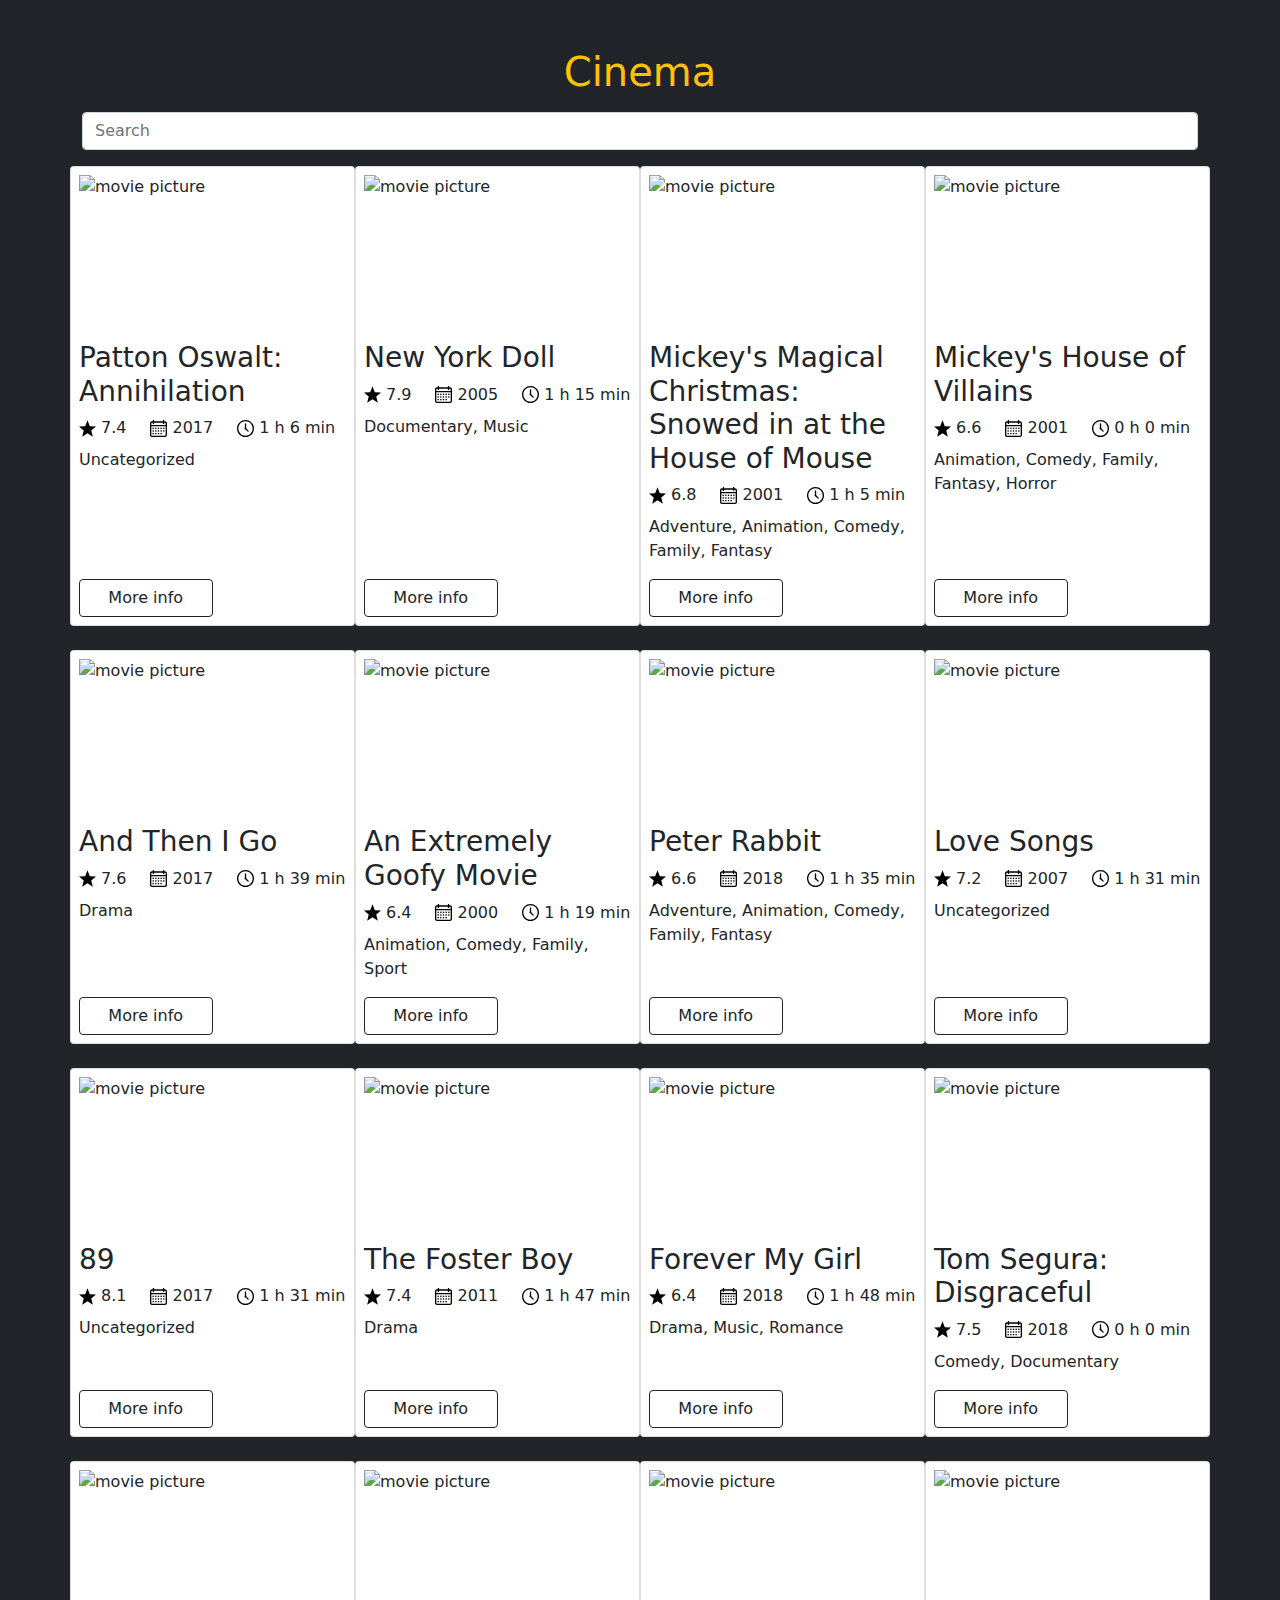
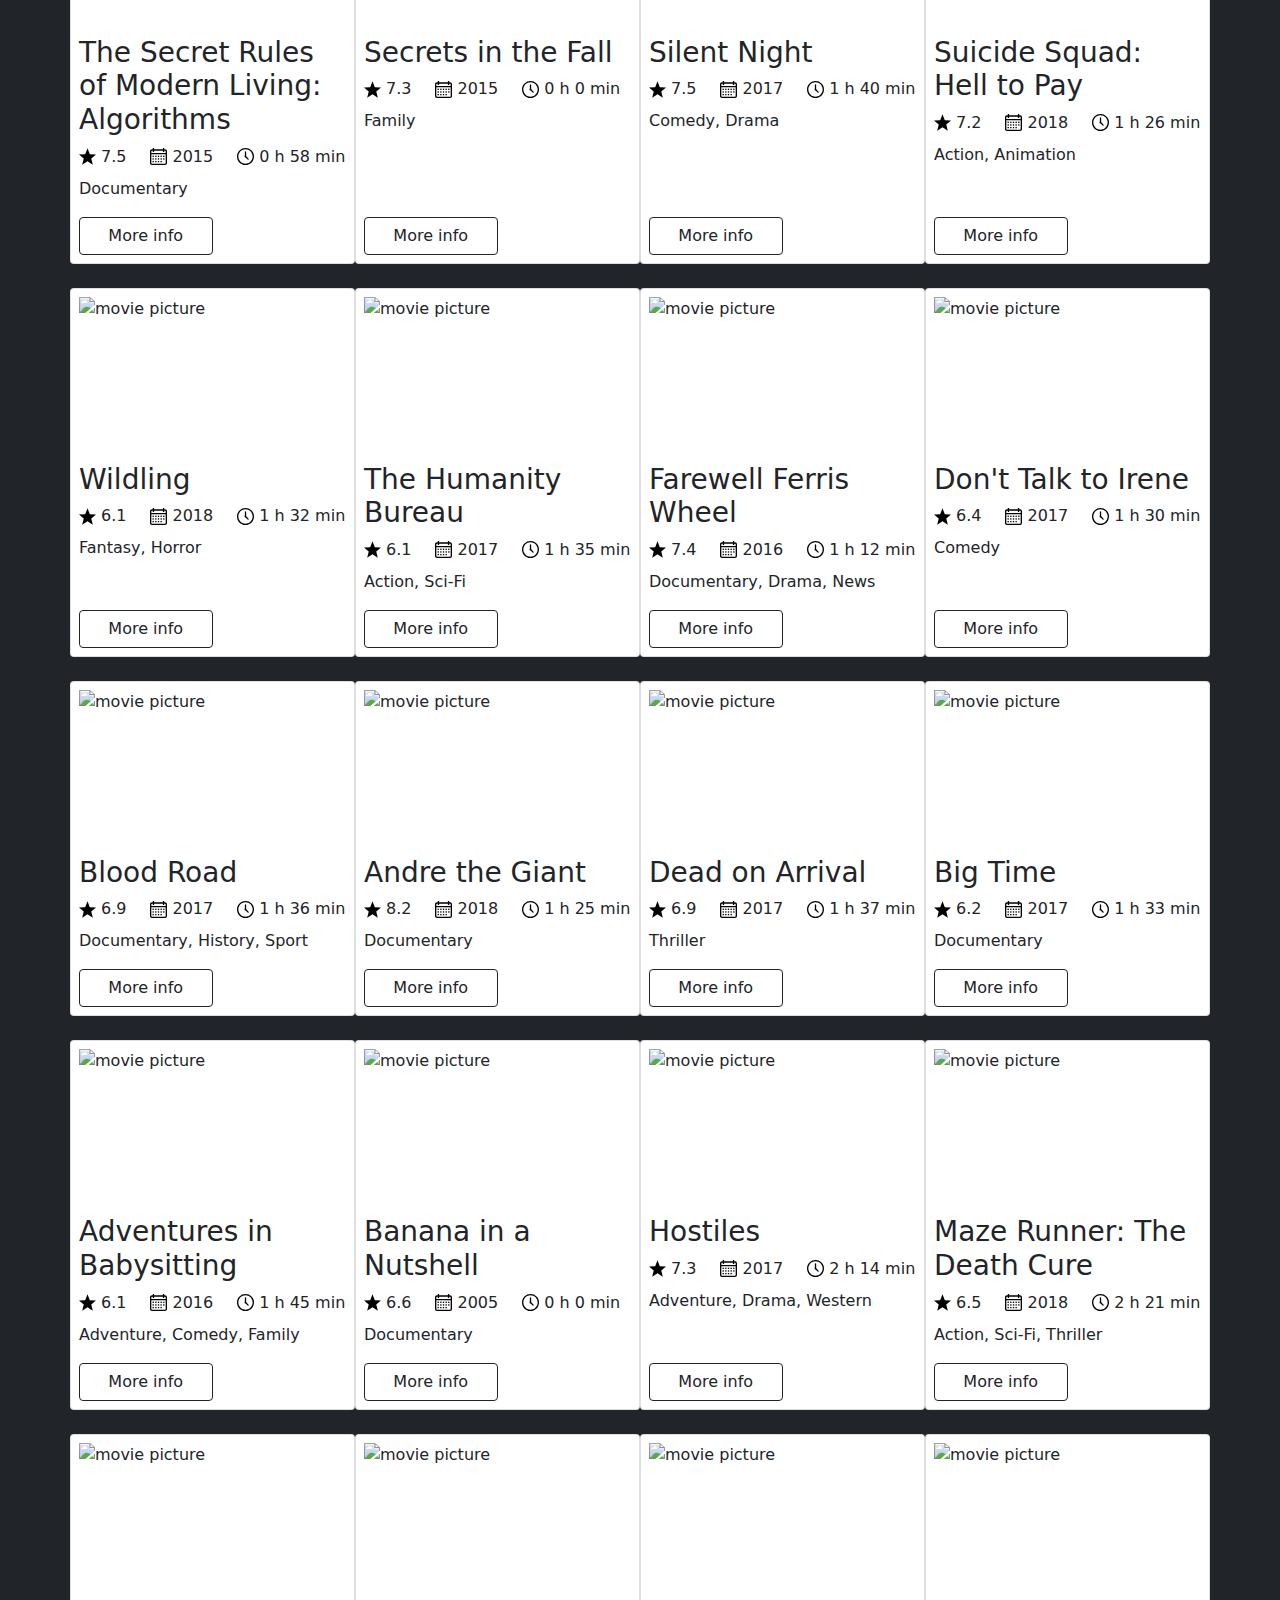
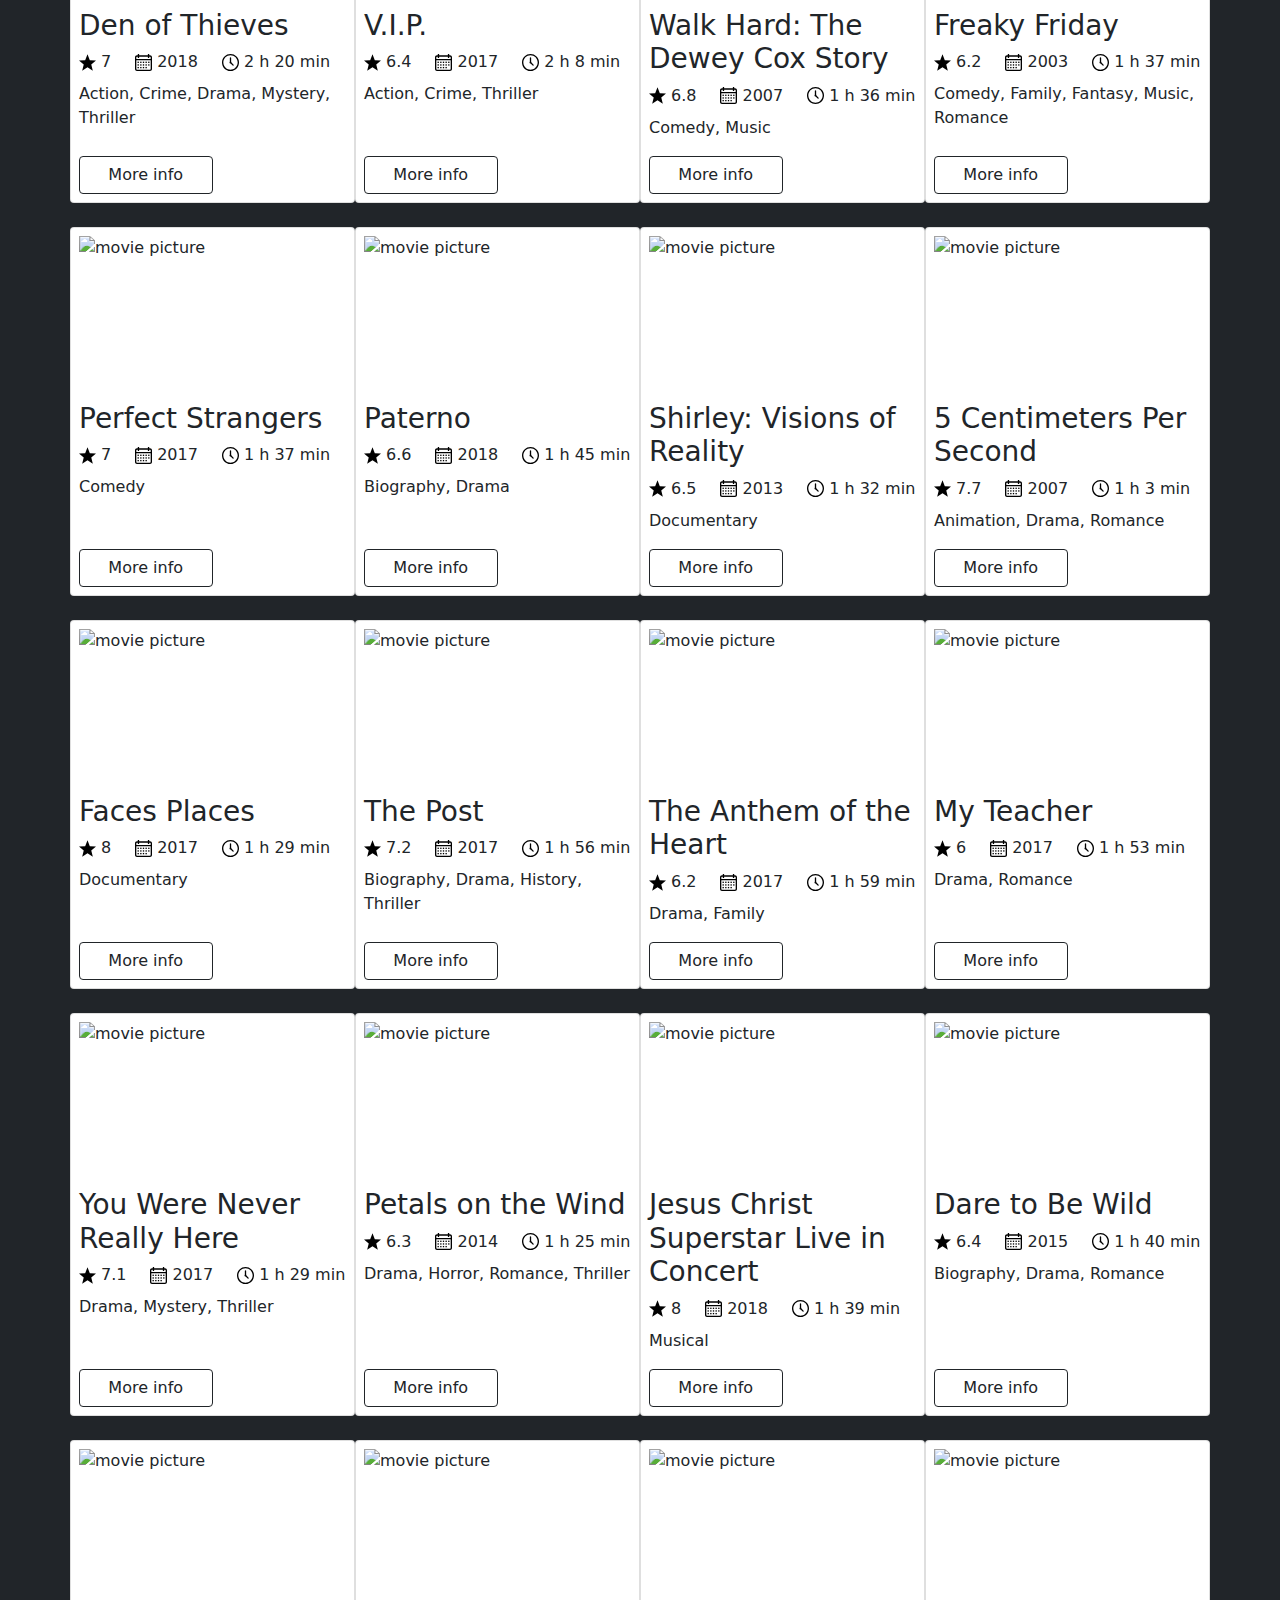
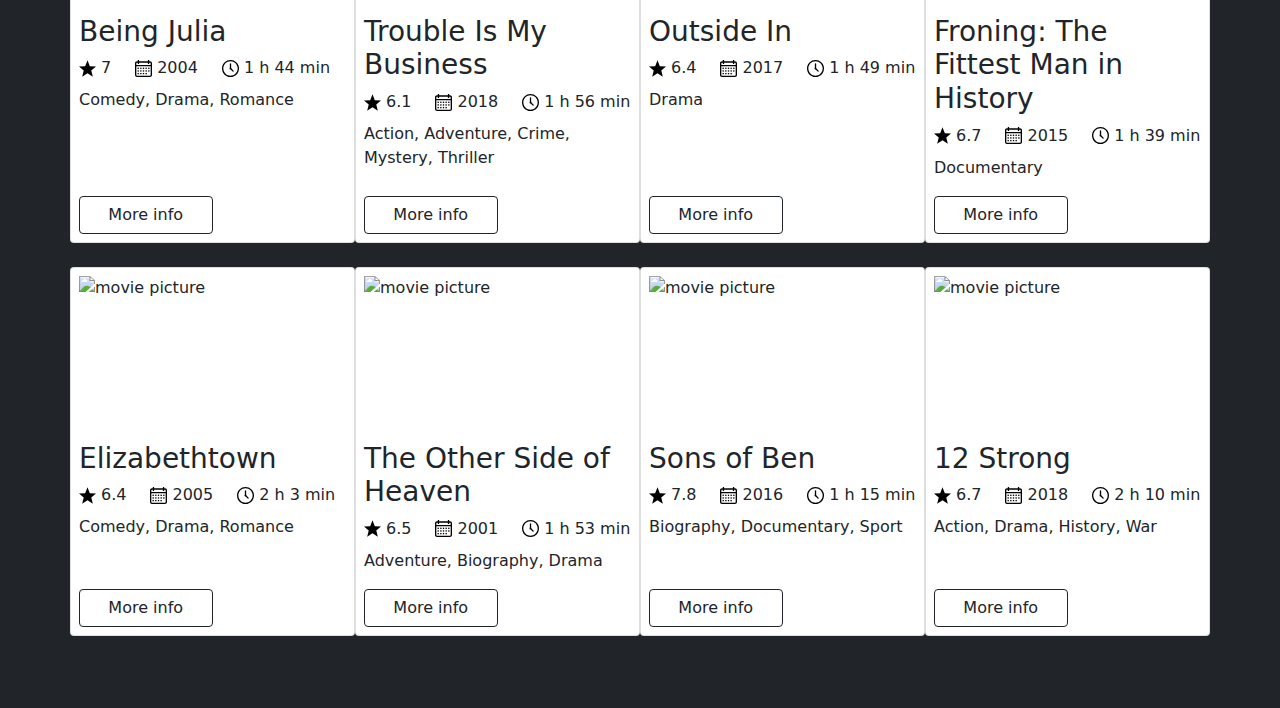
==== commit 1e430f39: "Changes" ====
--- a/index.html
+++ b/index.html
@@ -14,6 +14,13 @@
     <div>
       <h1 class="text-center text-warning mb-3">Cinema</h1>
     </div>
+
+    <div class="col-12">
+      <form class="js-search-form" action="https://echo.htmlacademy.ru">
+        <input class="js-search-input form-control mb-3" type="search" name="search" aria-label="search" placeholder="Search">
+      </form>
+    </div>
+
     <div class="movies row">
 
     </div>
@@ -27,20 +34,20 @@
       <div class="modal-body">
         <div class="row align-items-center mb-3">
           <div class="col-lg-5">
-            <h3 class="movie-info-modal__title mb-md-0">Movie</h3>
+            <h3 class="movie-info-modal__title mb-md-0">Movie title</h3>
           </div>
           <div class="col-lg-7">
             <div class="d-flex flex-wrap small">
               <span class="d-flex align-items-center me-3">
-                <img class="me-1" src="img/icon-star.svg" alt="" width="16" height="16">
+                <img class="me-1" src="img/star.svg" alt="" width="16" height="16">
                 <span class="movie-info-modal__rating">7.7</span>
               </span>
               <span class="d-flex align-items-center me-3">
-                <img class="me-1" src="img/icon-calendar-event.svg" alt="" width="16" height="16">
+                <img class="me-1" src="img/calendar.svg" alt="" width="16" height="16">
                 <span class="movie-info-modal__year">2001</span>
               </span>
               <span class="d-flex align-items-center ">
-                <img class="me-1" src="img/icon-clock.svg" alt="" width="16" height="16">
+                <img class="me-1" src="img/clock.svg" alt="" width="16" height="16">
                 <span class="movie-info-modal__duration">1 hr 20 min</span>
               </span>
             </div>
@@ -83,6 +90,7 @@
 
   <script src="js/bootstrap5.bundle.min.js"></script>
   <script src="js/movies.js"></script>
+  <!-- <script src="js/normalized-movies.js"></script> -->
   <script src="js/main.js"></script>
 </body>
 </html>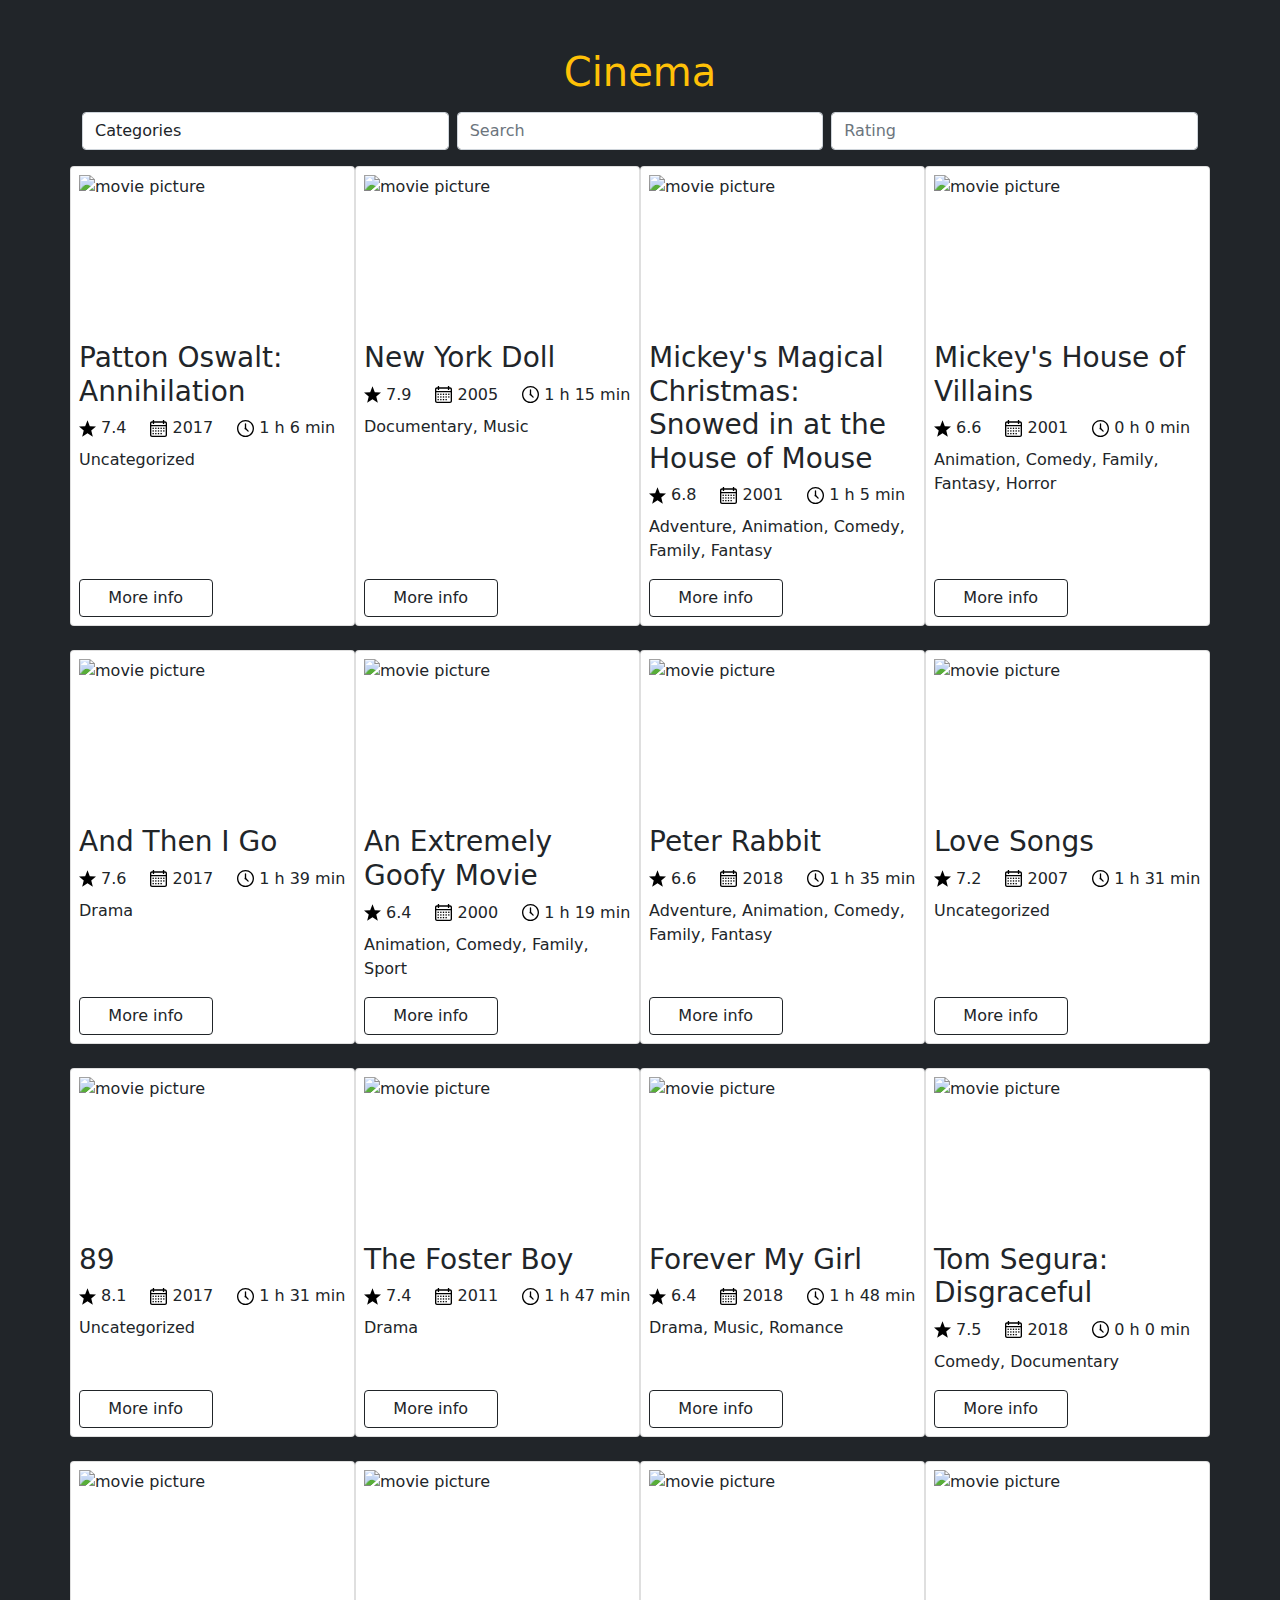
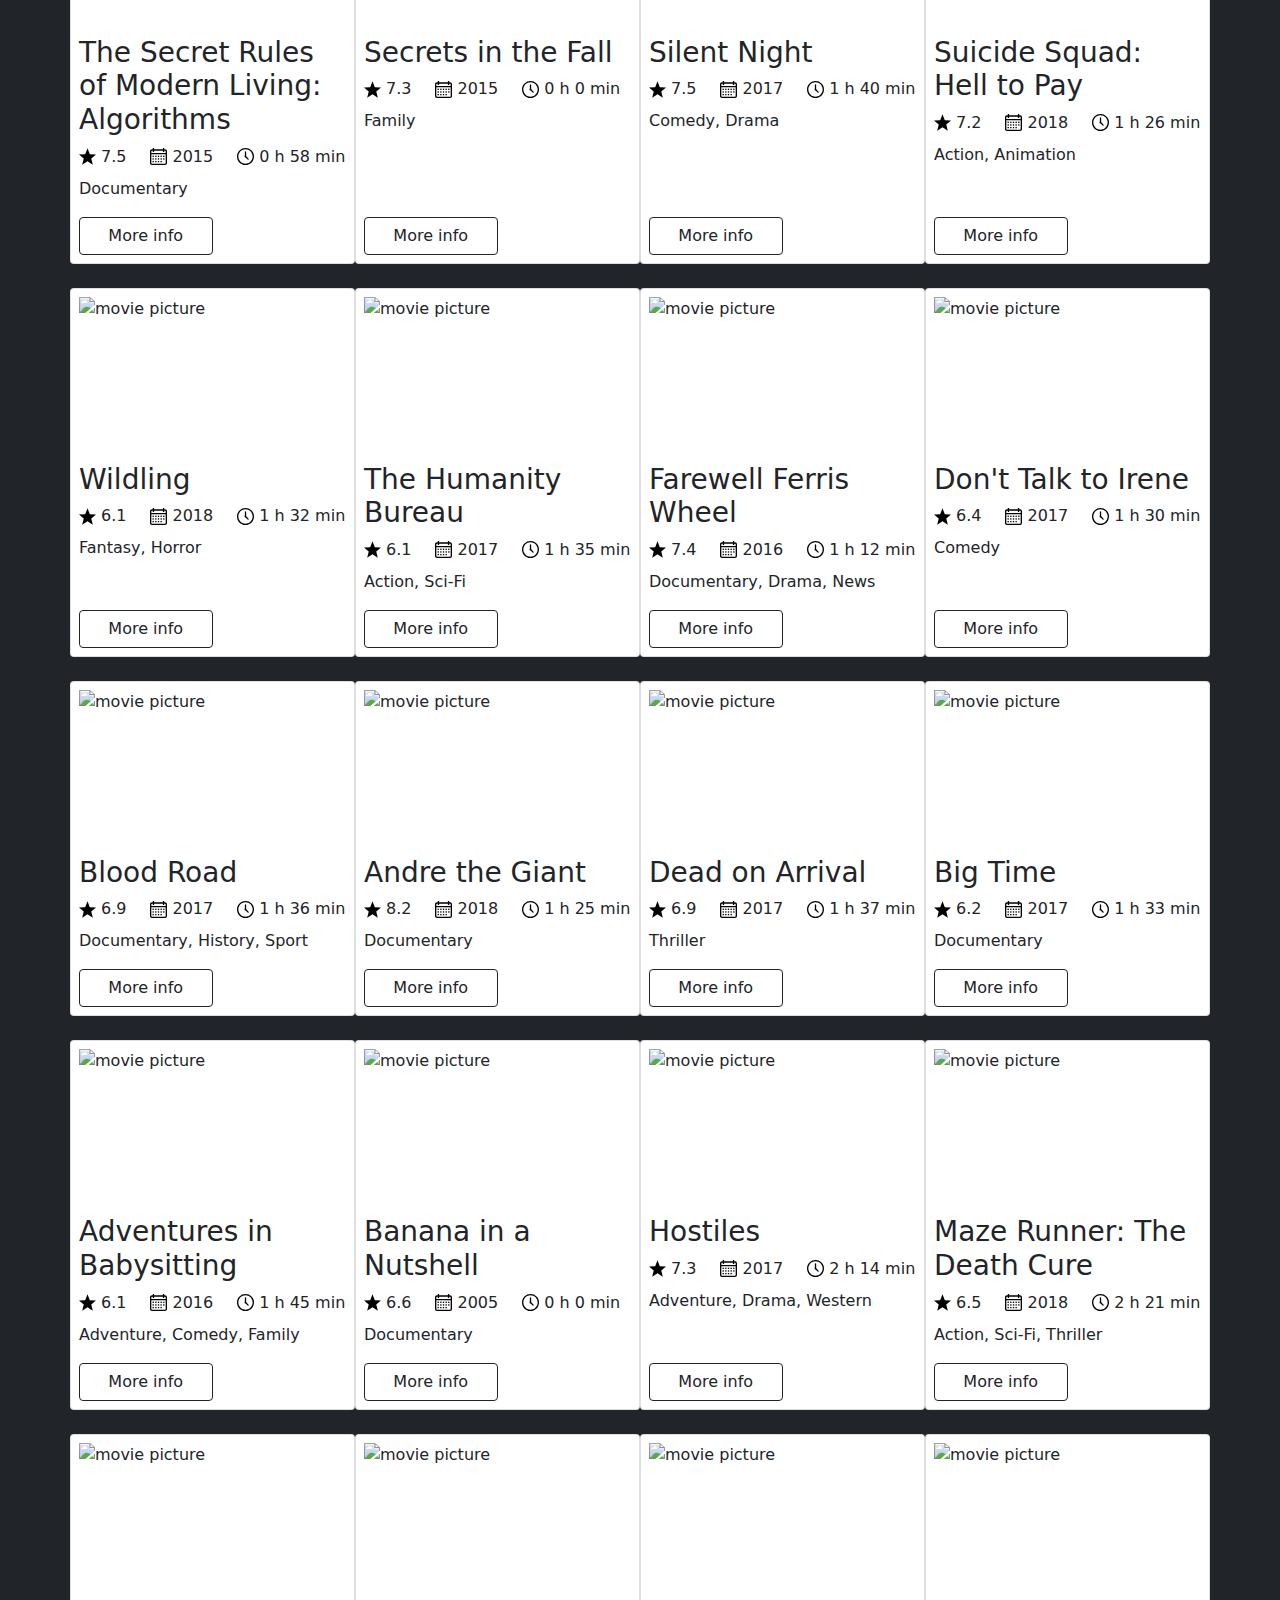
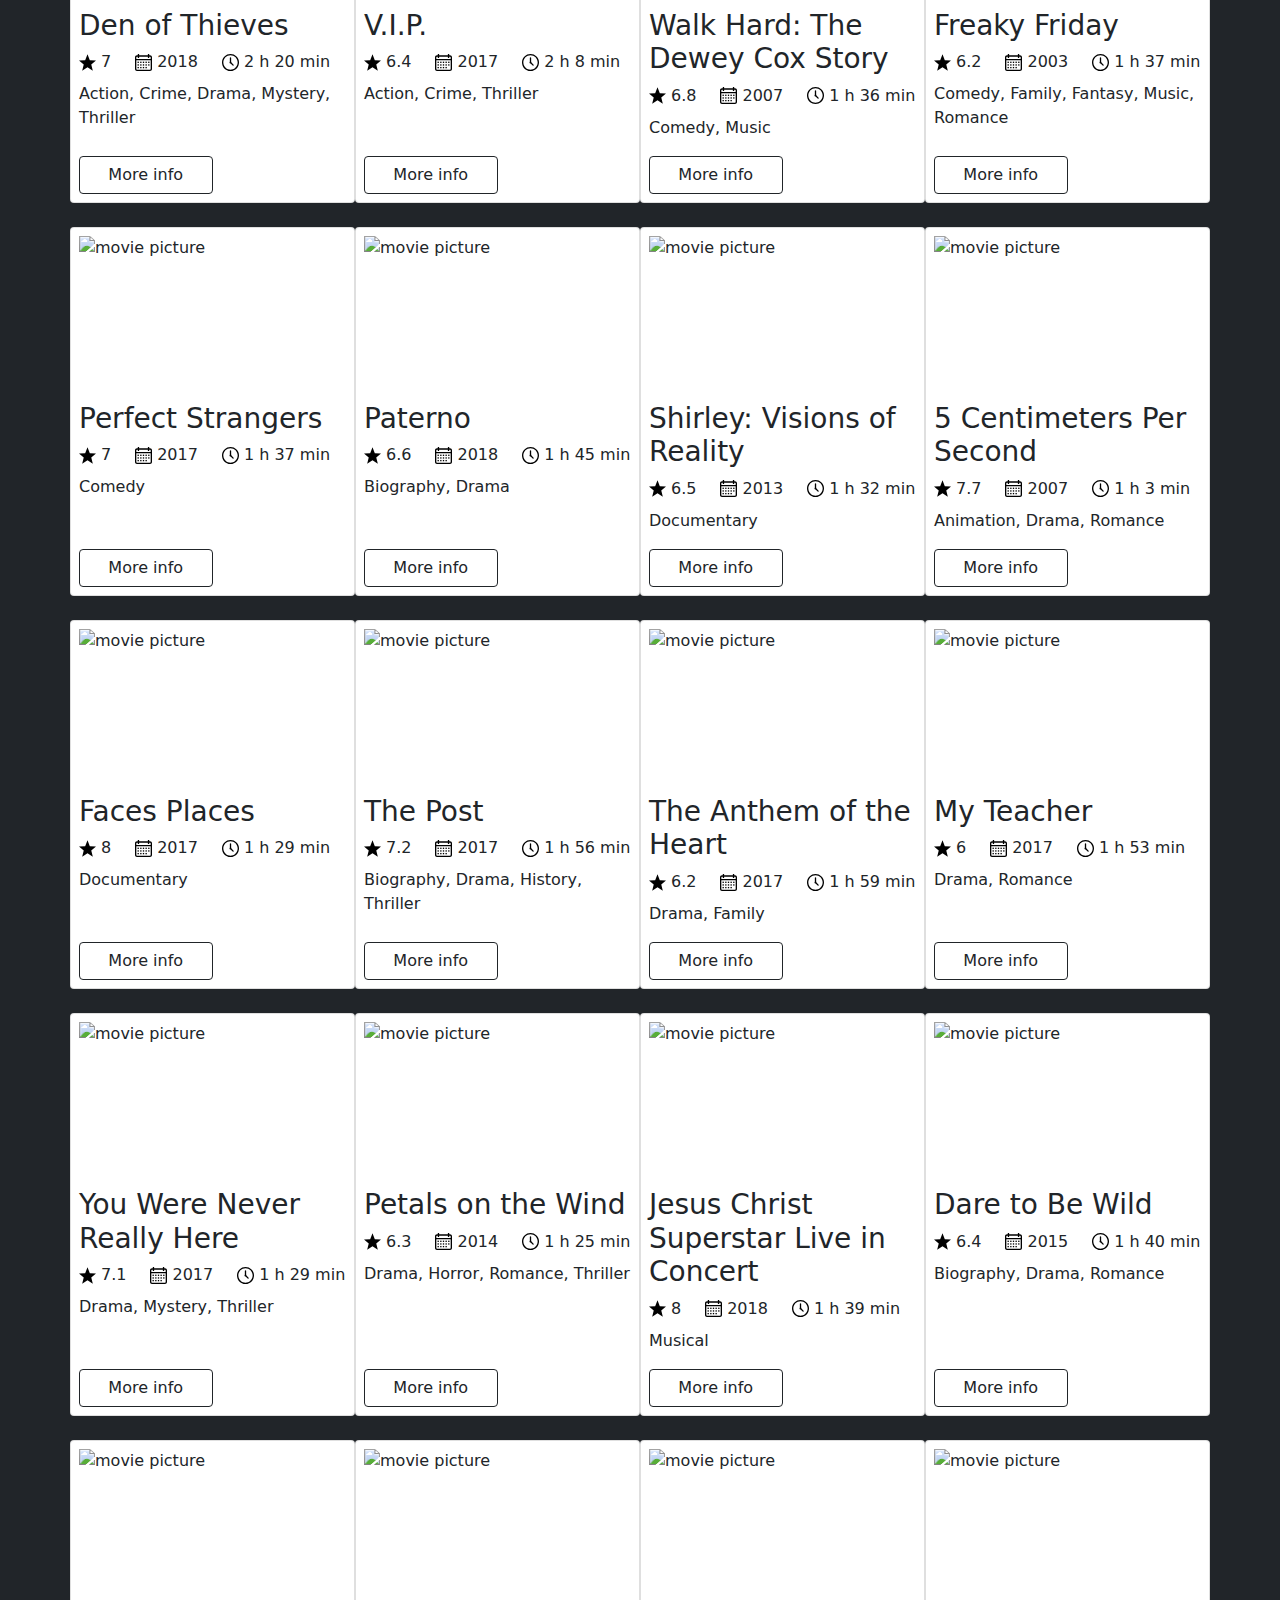
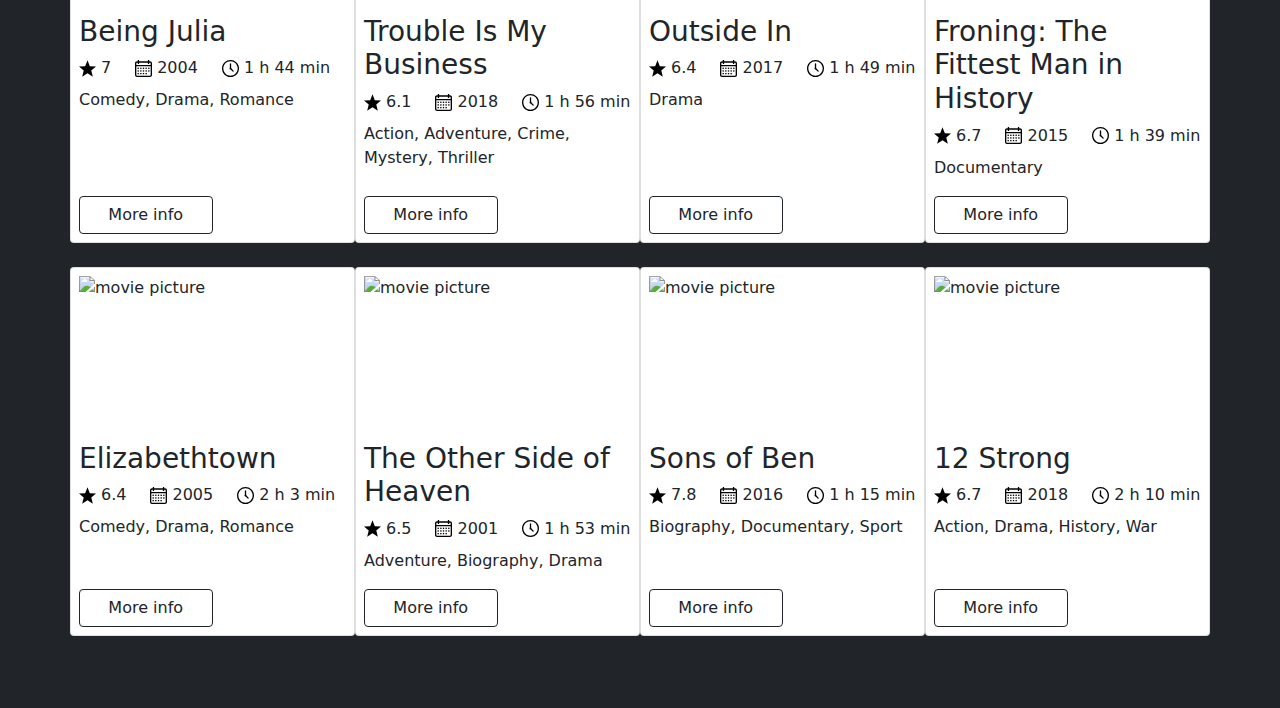
==== commit ac89bad1: "Add any features" ====
--- a/index.html
+++ b/index.html
@@ -16,8 +16,13 @@
     </div>
 
     <div class="col-12">
-      <form class="js-search-form" action="https://echo.htmlacademy.ru">
-        <input class="js-search-input form-control mb-3" type="search" name="search" aria-label="search" placeholder="Search">
+      <form class="js-search-form d-flex align-items-center mb-3" action="https://echo.htmlacademy.ru" method="GET">
+        <select class="form-control me-2" name="select">
+          <option value="categories" selected disabled>Categories</option>
+          <option value="all">All</option>
+        </select>
+        <input class="js-search-input form-control me-2" type="search" name="search" aria-label="search" placeholder="Search" required>
+        <input class="form-control" type="number" name="rating" aria-label="rating" placeholder="Rating">
       </form>
     </div>
 
@@ -84,13 +89,13 @@
         <span class="movie__hour hour"></span>
       </div>
       <p class="movie__genre flex-grow-1"></p>
-      <a class="btn btn-outline-dark w-50" href="#" data-bs-toggle="modal" data-bs-target="#more-info-modal">More info</a>
+      <a class="js-info-btn btn btn-outline-dark w-50" href="#" data-bs-toggle="modal" data-bs-target="#more-info-modal">More info</a>
     </div>
   </template>
 
   <script src="js/bootstrap5.bundle.min.js"></script>
-  <script src="js/movies.js"></script>
-  <!-- <script src="js/normalized-movies.js"></script> -->
+  <!-- <script src="js/movies.js"></script> -->
+  <script src="js/normalized-movies.js"></script>
   <script src="js/main.js"></script>
 </body>
 </html>